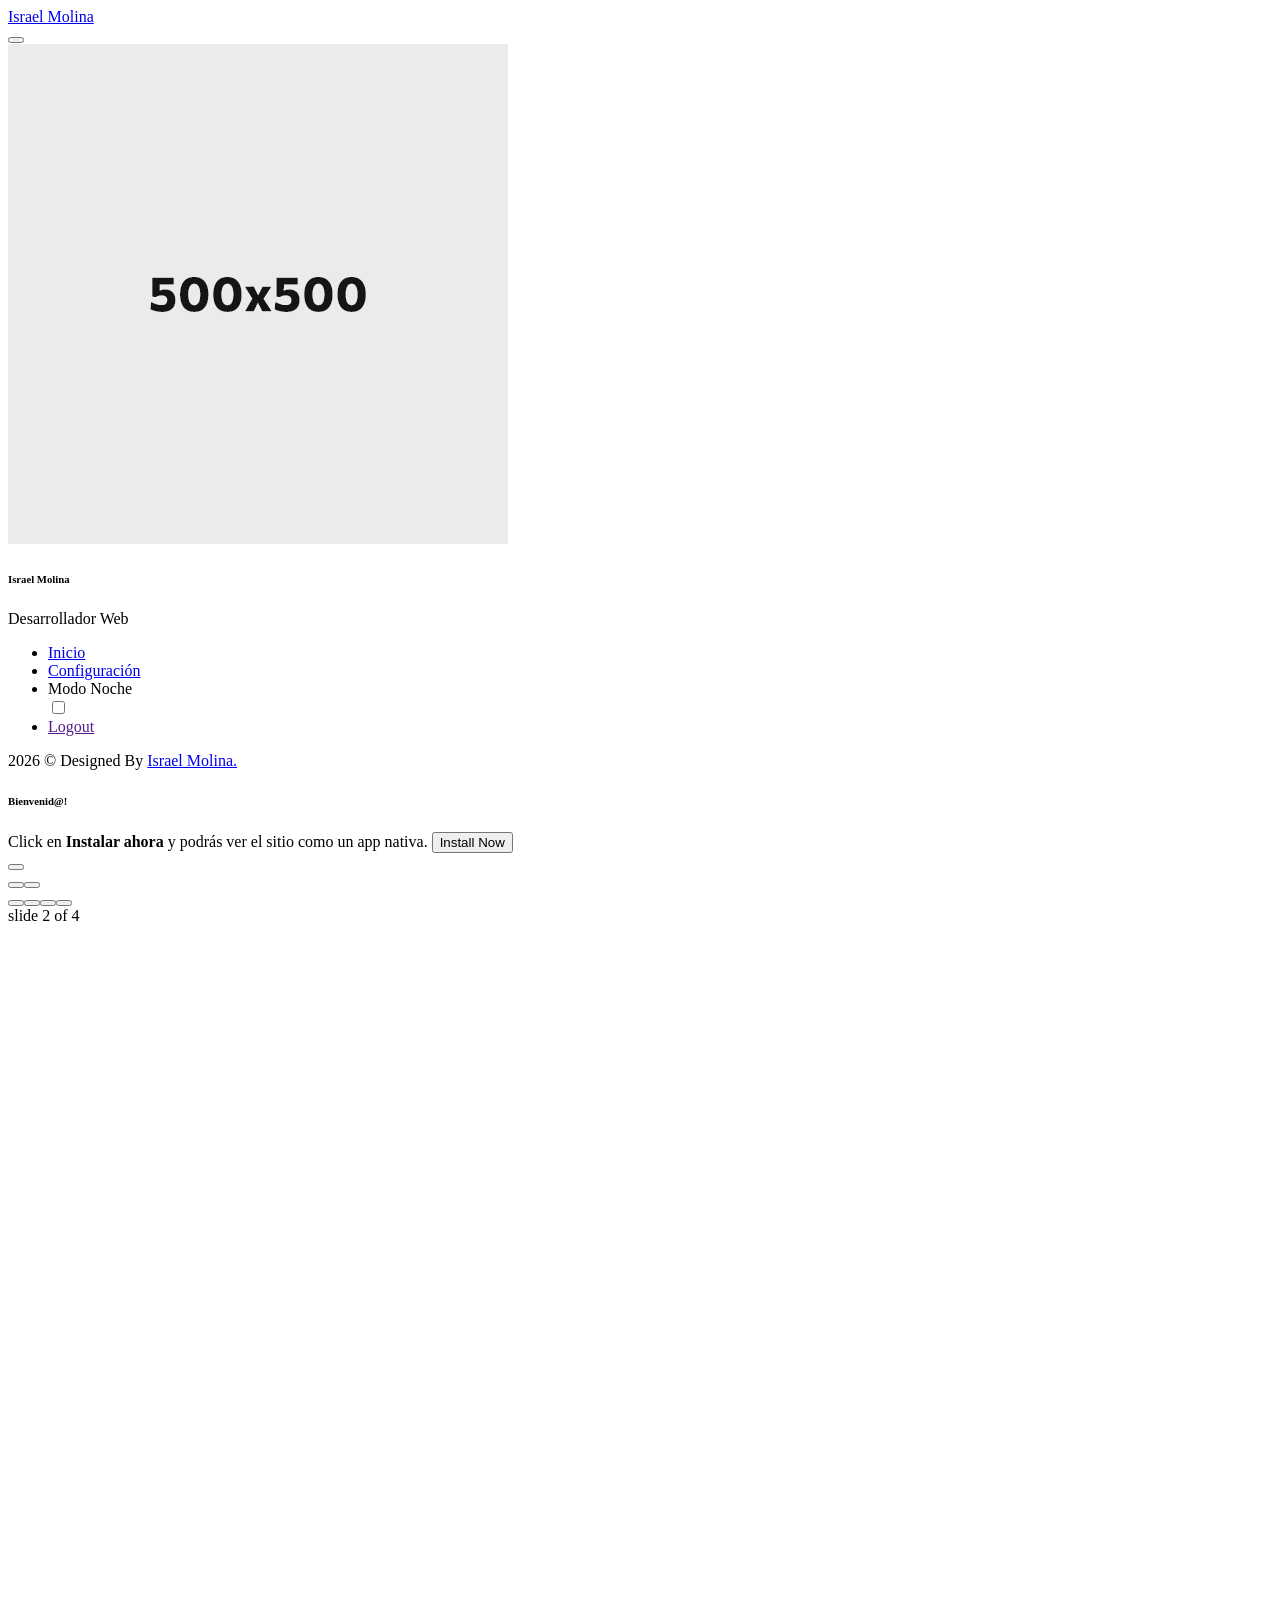
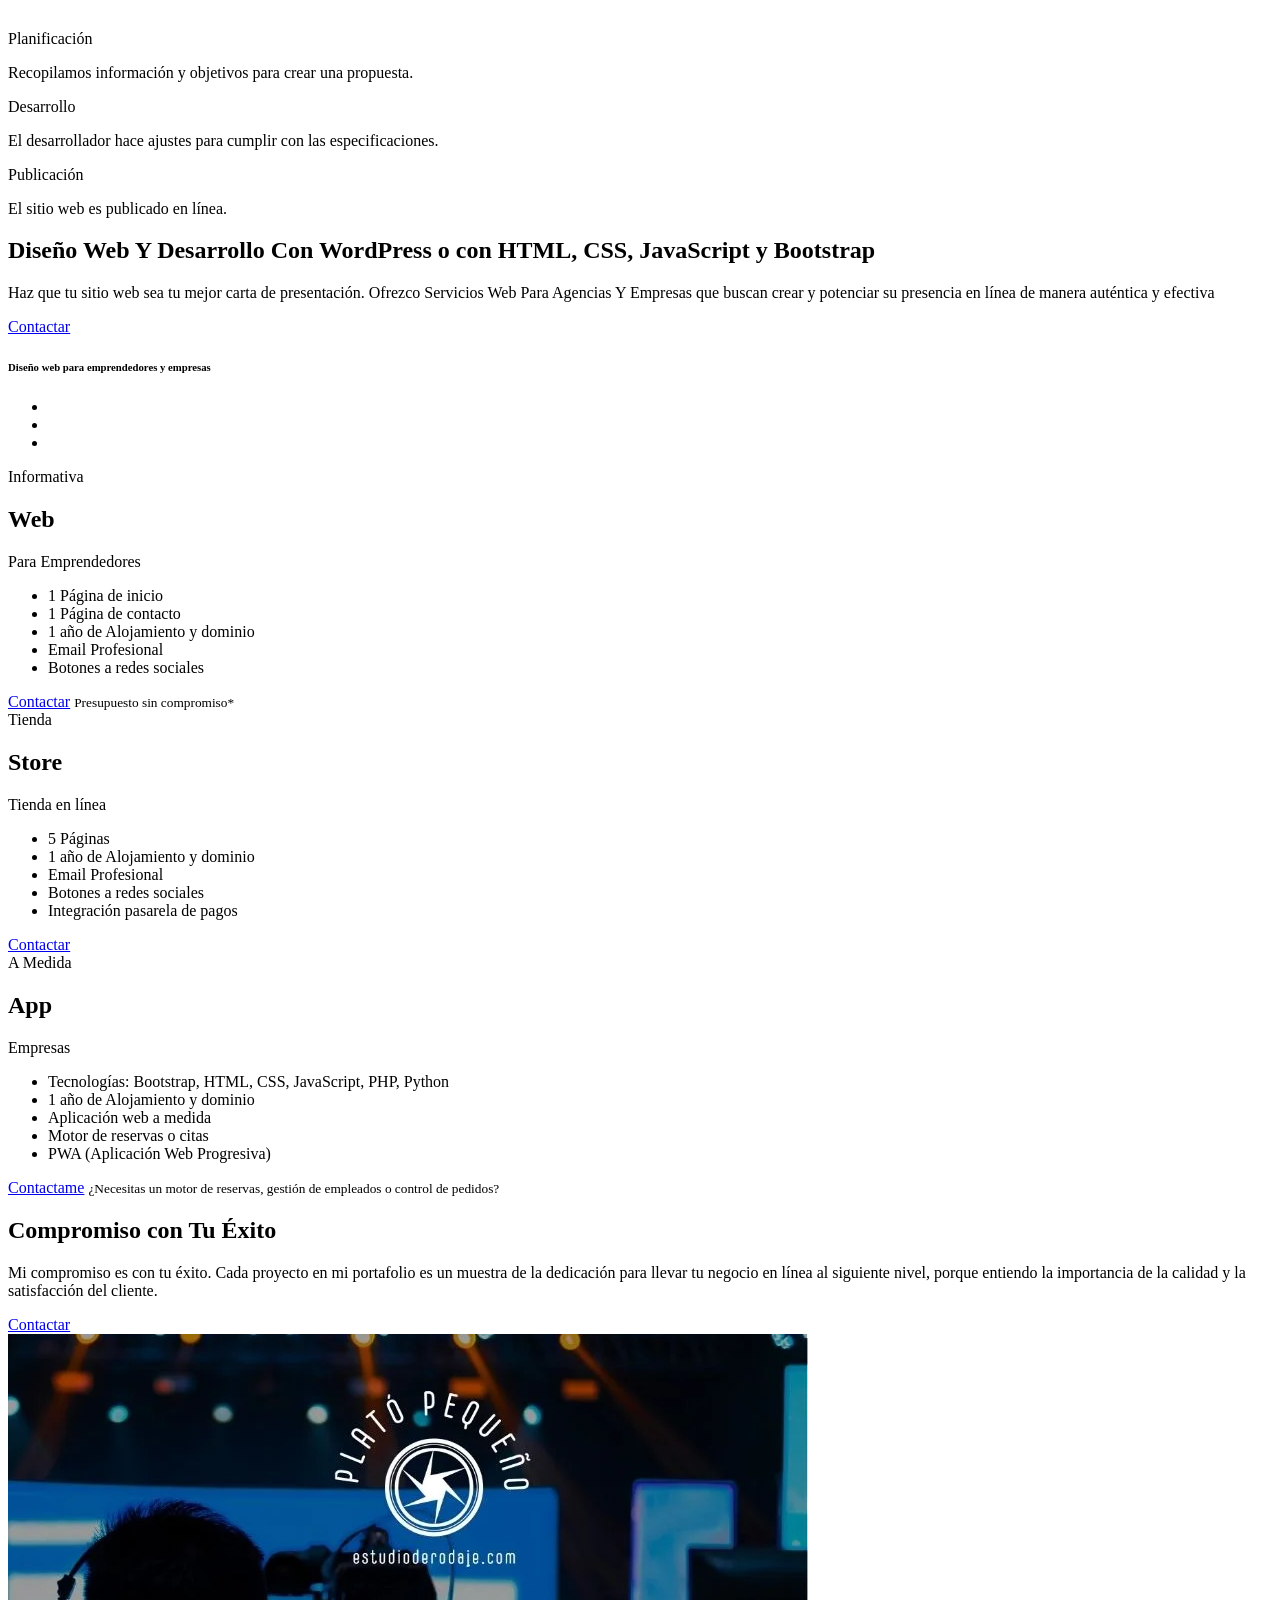
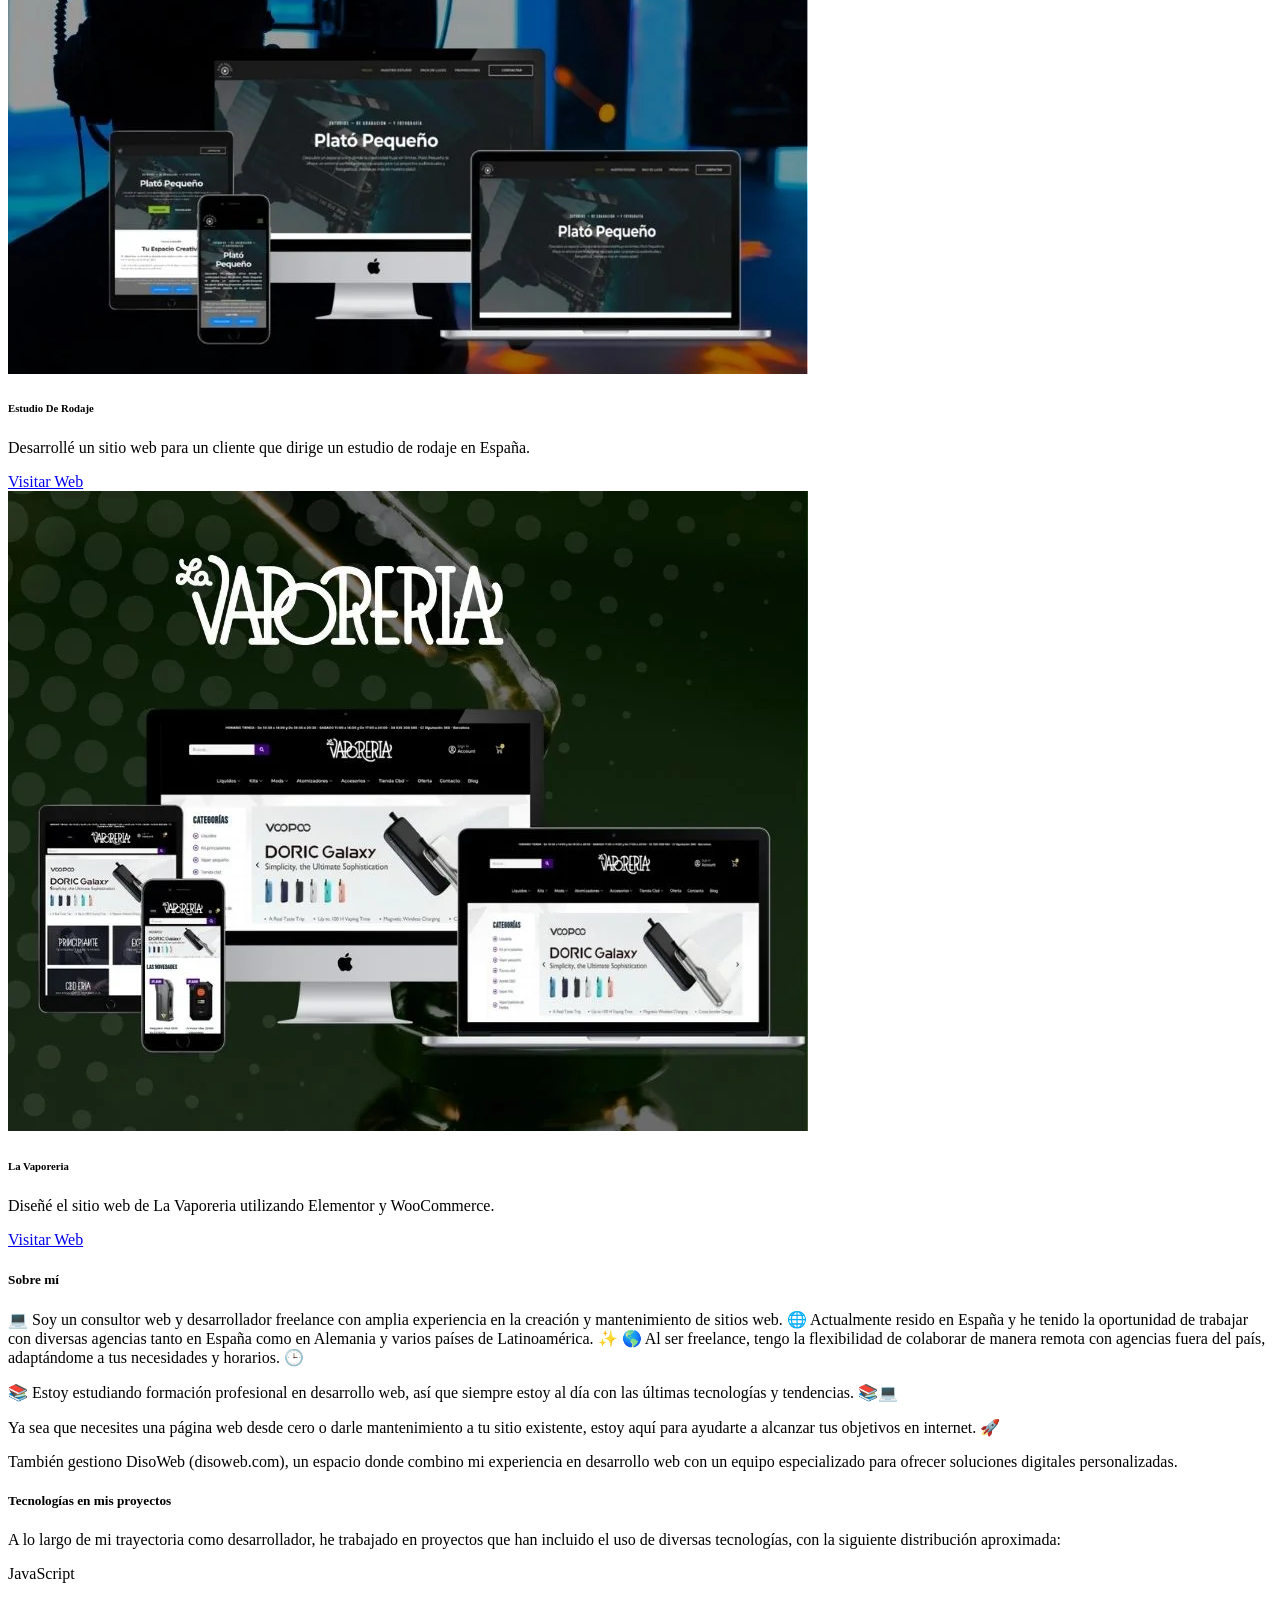
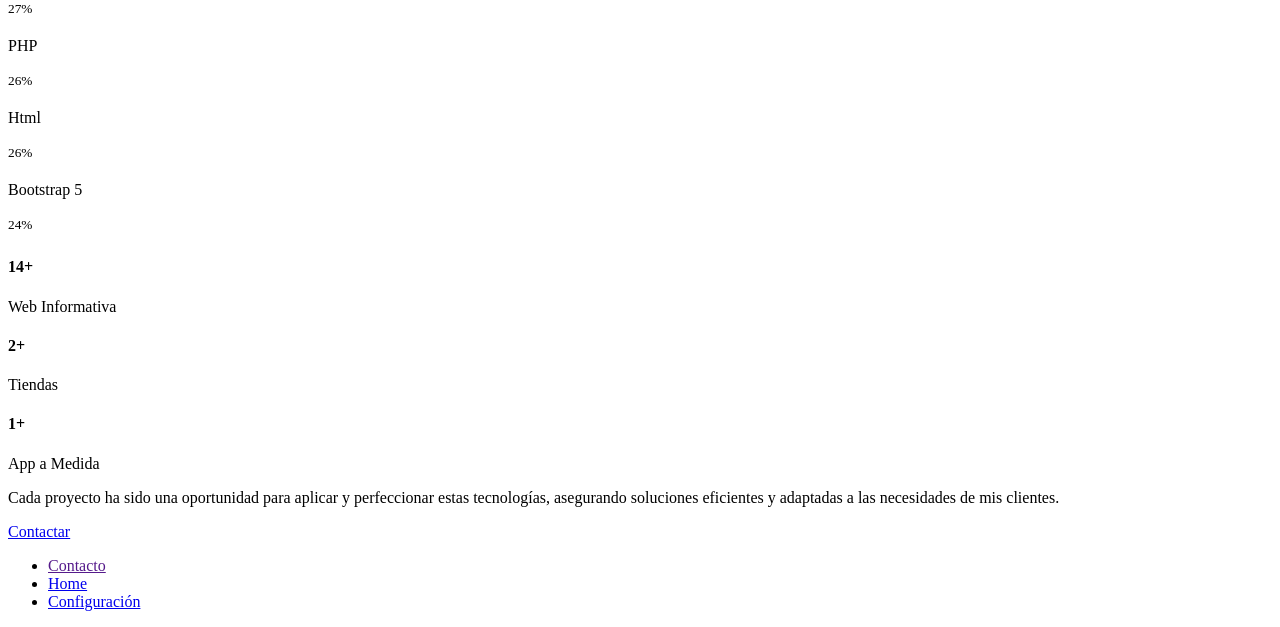
==== index.html @ 2e078050 "Add files via upload" ====
<!DOCTYPE html>
<html lang="es">

<head>
  <meta charset="utf-8">
  <meta name="viewport" content="width=device-width, initial-scale=1">
  <meta name="description" content="Affan - PWA Mobile HTML Template">
  <meta http-equiv="X-UA-Compatible" content="IE=edge">
  <!-- The above 4 meta tags *must* come first in the head; any other head content must come *after* these tags -->

  <meta name="theme-color" content="#0134d4">
  <meta name="apple-mobile-web-app-capable" content="yes">
  <meta name="apple-mobile-web-app-status-bar-style" content="black">

  <!-- Title -->
  <title>Israel Molina</title>

  <!-- Favicon -->
  <link rel="icon" href="img/core-img/favicon.ico">
  <link rel="apple-touch-icon" href="img/icons/icon-96x96.png">
  <link rel="apple-touch-icon" sizes="152x152" href="img/icons/icon-152x152.png">
  <link rel="apple-touch-icon" sizes="167x167" href="img/icons/icon-167x167.png">
  <link rel="apple-touch-icon" sizes="180x180" href="img/icons/icon-180x180.png">

  <!-- Style CSS -->
  <link rel="stylesheet" href="style.css">

  <!-- Web App Manifest -->
  <link rel="manifest" href="manifest.json">
</head>

<body>
  <!-- Preloader -->
  <div id="preloader">
    <div class="spinner-grow text-primary" role="status">
      <span class="visually-hidden">Loading...</span>
    </div>
  </div>

  <!-- Internet Connection Status -->
  <div class="internet-connection-status" id="internetStatus"></div>

  <!-- Header Area -->
  <div class="header-area" id="headerArea">
    <div class="container">
      <!-- Header Content -->
      <div class="header-content header-style-five position-relative d-flex align-items-center justify-content-between">
        <!-- Logo Wrapper -->
        <div class="logo-wrapper">
          <a href="index.html">
           <!-- <img src="img/core-img/logo.png" alt="">-->
           <span class="user-name mb-0">Israel Molina</span>
          </a>
        </div>

        <!-- Navbar Toggler -->
        <div class="navbar--toggler" id="affanNavbarToggler" data-bs-toggle="offcanvas" data-bs-target="#affanOffcanvas"
          aria-controls="affanOffcanvas">
          <span class="d-block"></span>
          <span class="d-block"></span>
          <span class="d-block"></span>
        </div>
      </div>
    </div>
  </div>

  <!-- # Sidenav Left -->
  <div class="offcanvas offcanvas-start" id="affanOffcanvas" data-bs-scroll="true" tabindex="-1"
    aria-labelledby="affanOffcanvsLabel">

    <button class="btn-close btn-close-white text-reset" type="button" data-bs-dismiss="offcanvas"
      aria-label="Close"></button>

    <div class="offcanvas-body p-0">
      <div class="sidenav-wrapper">
        <!-- Sidenav Profile -->
        <div class="sidenav-profile bg-gradient">
          <div class="sidenav-style1"></div>

          <!-- User Thumbnail -->
          <div class="user-profile">
            <img src="img/bg-img/2.jpg" alt="">
          </div>

          <!-- User Info -->
          <div class="user-info">
            <h6 class="user-name mb-0">Israel Molina</h6>
            <span>Desarrollador Web</span>
          </div>
        </div>

        <!-- Sidenav Nav -->
        <ul class="sidenav-nav ps-0">
          <li>
            <a href="index.html"><i class="bi bi-house-door"></i> Inicio</a>
          </li> 
          <li>
            <a href="settings.html"><i class="bi bi-gear"></i> Configuración</a>
          </li>
          <li>
            <div class="night-mode-nav">
              <i class="bi bi-moon"></i> Modo Noche
              <div class="form-check form-switch">
                <input class="form-check-input form-check-success" id="darkSwitch" type="checkbox">
              </div>
            </div>
          </li>
          <li>
            <a href=""><i class="bi bi-box-arrow-right"></i> Logout</a>
          </li>
        </ul>

        <!-- Social Info -->
        <div class="social-info-wrap">
          <a href="#">
            <i class="bi bi-facebook"></i>
          </a>
          <a href="#">
            <i class="bi bi-twitter"></i>
          </a>
          <a href="#">
            <i class="bi bi-linkedin"></i>
          </a>
        </div>

        <!-- Copyright Info -->
        <div class="copyright-info">
          <p>
            <span id="copyrightYear"></span>
            &copy; Designed By  <a href="#">Israel Molina.
            </a>
          </p>
        </div>
      </div>
    </div>
  </div>

  <div class="page-content-wrapper">

    <!-- Welcome Toast -->
    <div class="toast toast-autohide custom-toast-1 toast-dark home-page-toast shadow" role="alert" aria-live="assertive" aria-atomic="true"
    data-bs-delay="6000" data-bs-autohide="true" id="installWrap">
      <div class="toast-body p-4">
        <div class="toast-text me-2">
          <h6 class="text-white">Bienvenid@!</h6>
          <span class="d-block mb-2">Click en <strong>Instalar ahora</strong> y podrás ver el sitio como un app nativa.</span>
          <button id="installAffan" class="btn btn-sm btn-success">Instalar</button>
        </div>
      </div>
      <button class="btn btn-close btn-close-white position-absolute p-2" type="button" data-bs-dismiss="toast"
        aria-label="Close"></button>
    </div>

    <!-- Tiny Slider One Wrapper -->
    <div class="tiny-slider-one-wrapper">
      <div class="tiny-slider-one">
        <!-- Single Hero Slide -->
        <div>
     <!--<div class="single-hero-slide bg-overlay" style="background-image: url('img/bg-img/31.jpg')">-->
          <div class="single-hero-slide bg-overlay">
            <div class="h-100 d-flex align-items-center text-center">
              <div class="container">
                <h3 class="text-white mb-1">Consultor Web y Desarrollador Freelance</h3>
                <p class="text-white mb-4">Haz que tu sitio web sea tu mejor carta de presentación.</p>
                <a class="btn btn-creative btn-success" href="#">Contactar</a>
              </div>
            </div>
          </div>
        </div>

        <!-- Single Hero Slide -->
        <div>
          <div class="single-hero-slide bg-overlay">
            <div class="h-100 d-flex align-items-center text-center">
              <div class="container">
                <h3 class="text-white mb-1">Desarrollo Y Diseño Web A Medida</h3>
                <p class="text-white mb-4">Transforma tu negocio en línea con soluciones innovadoras y personalizadas.</p>
                <a class="btn btn-creative btn-success" href="#">Contactar</a>
              </div>
            </div>
          </div>
        </div>

        <!-- Single Hero Slide -->
        <div>
          <div class="single-hero-slide bg-overlay">
            <div class="h-100 d-flex align-items-center text-center">
              <div class="container">
                <h3 class="text-white mb-1">Mantenimiento Web</h3>
                <p class="text-white mb-4">  <br></p>
                <a class="btn btn-creative btn-success" href="#">Contactar</a>
              </div>
            </div>
          </div>
        </div>

     

        <!-- Single Hero Slide -->
        <div>
          <div class="single-hero-slide bg-overlay">
            <div class="h-100 d-flex align-items-center text-center">
              <div class="container">
                <h3 class="text-white mb-1">Dark &amp; RTL Ready</h3>
                <p class="text-white mb-4">You can use the Dark or <br> RTL mode of your choice.</p>
                <a class="btn btn-creative btn-success" href="#">Buy Now</a>
              </div>
            </div>
          </div>
        </div>
        
      </div>
    </div>

    <div class="pt-3"></div>

    <div class="container direction-rtl">
      <div class="card mb-3">
        <div class="card-body">
          <div class="row g-3">
            <div class="col-4">
              <div class="feature-card mx-auto text-center">
                <div class="card mx-auto bg-dark">
                  <!--<img src="img/demo-img/pwa.png" alt="">-->    
                  <i class="bi bi-book text-success fs-2"></i>   <!-- Icono negro (útil para fondos claros)   fs1 a fs 6 es el tamaño -->


                </div>
               
                <span>Planificación</span>
                
                <p class="mb-0">Recopilamos información y objetivos para crear una propuesta.</p>
              </div>
            </div>

            <div class="col-4">
              <div class="feature-card mx-auto text-center">
                <div class="card mx-auto bg-dark">
                  <i class="bi bi-braces text-success fs-2"></i>   <!-- Icono negro (útil para fondos claros)   fs1 a fs 6 es el tamaño -->
                </div>
                <span>Desarrollo</span>
                <p class="mb-0">El desarrollador hace ajustes para cumplir con las especificaciones.</p>

              </div>
            </div>

            <div class="col-4">
              <div class="feature-card mx-auto text-center">
                <div class="card mx-auto bg-dark">
                  <i class="bi bi-cloud-check text-success fs-2"></i>   <!-- Icono negro (útil para fondos claros)   fs1 a fs 6 es el tamaño -->
                </div>
                <span>Publicación</span>
                <p class="mb-0">El sitio web es publicado en línea.</p>
              </div>
            </div>
          </div>
        </div>
      </div>
    </div>

    <div class="container">
      <div class="card card-bg-img bg-img bg-overlay mb-3">
        <div class="card-body direction-rtl p-4">
          <h2 class="text-white">Diseño Web Y Desarrollo Con WordPress o con HTML, CSS, JavaScript y Bootstrap</h2>
          <p class="mb-3 text-white">Haz que tu sitio web sea tu mejor carta de presentación. Ofrezco Servicios Web Para Agencias Y Empresas que buscan crear y potenciar su presencia en línea de manera auténtica y efectiva</p>
          <a class="btn btn-success" href="https://api.whatsapp.com/send?phone=34632307825&text=Hola,%20necesito%20una%20pagina%20web">Contactar <i class="bi bi-arrow-right"></i></a>
        </div>
      </div>
    </div>




    <!--INICIO-->
     <!-- Element Heading -->
     <div class="container">
      <div class="element-heading">
        <h6>Diseño web para emprendedores y empresas</h6>
      </div>
    </div>

    <div class="container">
      <div class="card">
        <div class="card-body">
          <!-- Price Table One -->
          <div class="price-table-one">
            <ul class="nav nav-tabs border-bottom-0 mb-3 align-items-center justify-content-center" id="priceTab"
              role="tablist">
              <li class="nav-item" role="presentation">
                <a class="nav-link active shadow" id="priceTabOne" data-bs-toggle="tab" href="#priceTab_One" role="tab"
                  aria-controls="priceTab_One" aria-selected="true">
                  <i class="bi bi-cloud-check-fill"></i>
                </a>
              </li>

              <li class="nav-item" role="presentation">
                <a class="nav-link shadow" id="priceTabTwo" data-bs-toggle="tab" href="#priceTab_Two" role="tab"
                  aria-controls="priceTab_Two" aria-selected="false">
                  <i class="bi bi-shop"></i>
                </a>
              </li>

              <li class="nav-item" role="presentation">
                <a class="nav-link shadow" id="priceTabThree" data-bs-toggle="tab" href="#priceTab_Three" role="tab"
                  aria-controls="priceTab_Three" aria-selected="false">
                  <i class="bi bi-braces"></i>
                </a>
              </li>
            </ul>

            <div class="tab-content" id="priceTabContent">
              <div class="tab-pane fade show active" id="priceTab_One" role="tabpanel" aria-labelledby="priceTabOne">
                <!-- Single Price Table -->
                <div class="single-price-content shadow-sm">
                  <div class="price">
                    <span class="text-white mb-2">Informativa</span>
                    <h2 class="display-3">Web</h2>
                    <span class="badge bg-light text-dark rounded-pill">Para Emprendedores</span>
                  </div>
                  <!-- Pricing Desc -->
                  <div class="pricing-desc">
                    <ul class="ps-0">
                      <li><i class="bi bi-check-lg me-2"></i>1 Página de inicio </li>
                      <li><i class="bi bi-check-lg me-2"></i>1 Página de contacto </li>
                      <li><i class="bi bi-check-lg me-2"></i>1 año de Alojamiento y dominio</li>
                      <li><i class="bi bi-check-lg me-2"></i>Email Profesional</li>
                      <li><i class="bi bi-check-lg me-2"></i>Botones a redes sociales</li>
                    </ul>
                  </div>
                  <!-- Purchase -->
                  <div class="purchase">
                    <a class="btn btn-warning btn-lg btn-creative w-100" href="https://api.whatsapp.com/send?phone=34632307825&text=Hola,%20necesito%20una%20pagina%20web">Contactar</a>
                    <small class="d-block text-white mt-2 ms-1">Presupuesto sin compromiso*</small>
               
                    

                  </div>
                </div>
              </div>

              <div class="tab-pane fade" id="priceTab_Two" role="tabpanel" aria-labelledby="priceTabTwo">
                <!-- Single Price Table -->
                <div class="single-price-content shadow-sm">
                  <div class="price">
                    <span class="text-white mb-2">Tienda</span>
                    <h2 class="display-3">Store</h2>
                    <span class="badge bg-light text-dark rounded-pill">Tienda en línea</span>
                  </div>
                  <!-- Pricing Desc -->
                  <div class="pricing-desc">
                    <ul class="ps-0">
                      <li><i class="bi bi-check-lg me-2"></i>5 Páginas</li>
                      <li><i class="bi bi-check-lg me-2"></i>1 año de Alojamiento y dominio</li>
                      <li><i class="bi bi-check-lg me-2"></i>Email Profesional</li>
                      <li><i class="bi bi-check-lg me-2"></i>Botones a redes sociales</li>
                      <li><i class="bi bi-check-lg me-2"></i>Integración pasarela de pagos</li>
                    </ul>
                  </div>
                  <!-- Purchase -->
                  <div class="purchase">
                    <a class="btn btn-light btn-lg btn-creative" href="https://api.whatsapp.com/send?phone=34632307825&text=Hola,%20necesito%20una%20pagina%20web">Contactar</a>
                  </div>
                </div>
              </div>

              <div class="tab-pane fade" id="priceTab_Three" role="tabpanel" aria-labelledby="priceTabThree">
                <!-- Single Price Table -->
                <div class="single-price-content shadow-sm">
                  <div class="price">
                    <span class="text-white mb-2">A Medida</span>
                    <h2 class="display-3">App</h2>
                    <span class="badge bg-light text-dark rounded-pill">Empresas</span>
                  </div>
                  <!-- Pricing Desc -->
                  <div class="pricing-desc">
                    <ul class="ps-0">
                      <li><i class="bi bi-check-lg me-2"></i>Tecnologías: Bootstrap, HTML, CSS, JavaScript, PHP, Python</li>
                      <li><i class="bi bi-check-lg me-2"></i>1 año de Alojamiento y dominio</li>
                      <li><i class="bi bi-check-lg me-2"></i>Aplicación web a medida</li>
                      <li><i class="bi bi-check-lg me-2"></i>Motor de reservas o citas</li>
                      <li><i class="bi bi-check-lg me-2"></i>PWA (Aplicación Web Progresiva)</li>
                    </ul>
                  </div>
                  <!-- Purchase -->
                  <div class="purchase">
                    <a class="btn btn-primary btn-lg btn-creative" href="https://api.whatsapp.com/send?phone=34632307825&text=Hola,%20necesito%20una%20pagina%20web">Contactame</a>
                    <small class="d-block text-white mt-2 ms-1">¿Necesitas un motor de reservas, gestión de empleados o control de pedidos?</small>
                  </div>
                </div>
              </div>

            </div>
          </div>
        </div>
      </div>
    </div>

    <!--FINAL-->
 

    <div class="container">
      <div class="card bg-primary mb-3 bg-img" style="background-image: url('img/core-img/1.png')">
        <div class="card-body direction-rtl p-4">
          <h2 class="text-white">Compromiso con Tu Éxito</h2>
          <p class="mb-3 text-white">Mi compromiso es con tu éxito. Cada proyecto en mi portafolio es un muestra de la dedicación para llevar tu negocio en línea al siguiente nivel, porque entiendo la importancia de la calidad y la satisfacción del cliente.</p>
          <a class="btn btn-warning" href="https://api.whatsapp.com/send?phone=34632307825&text=Hola,%20necesito%20una%20pagina%20web">Contactar<i class="bi bi-arrow-right"></i></a>
        </div>
      </div>
    </div>
<!--INICIO CARDS-->
<div class="page-content-wrapper py-3">
  <div class="team-member-wrapper direction-rtl">
    <div class="container">
      <div class="row g-3">

        <!-- Single Team Member -->
        <div class="col-6">
          <div class="card team-member-card shadow">
            <div class="card-body">
              <!-- Member Image-->
              <div class="team-member shadow-sm">
                <img src="img/bg-img/desarrollo-web-estudio-de-rodaje.webp" alt="">
              </div>
              <!-- Team Info-->
              <div class="team-info">
                <h6 class="mb-1 fz-14">Estudio De Rodaje</h6>
                <p class="mb-0 fz-12">Desarrollé un sitio web para un cliente que dirige un estudio de rodaje en España. </p>
              </div>
            </div>
            <!-- Contact Info-->
            <div class="contact-info bg-primary">
              <a href="https://estudioderodaje.com/" class="mb-0 text-truncate text-white" target="_blank">
                Visitar Web
            </a>
            
            </div>
          </div>
        </div>

        <!-- Single Team Member -->
        <div class="col-6">
          <div class="card team-member-card shadow">
            <div class="card-body">
              <!-- Member Image-->
              <div class="team-member- shadow-sm">
                <img src="img/bg-img/DISENO-WEB-La-Vaporeria.webp" alt="">
              </div>
              <!-- Team Info-->
              <div class="team-info">
                <h6 class="mb-1 fz-14">La Vaporeria</h6>
                <p class="mb-0 fz-12">Diseñé el sitio web de La Vaporeria utilizando Elementor y WooCommerce.</p>
              </div>
            </div>
            <!-- Contact Info-->
            <div class="contact-info bg-primary">
             <!-- <p class="mb-0 text-truncate">Visitar Web</p>-->
              <a href="https://lavaporeria.com/" class="mb-0 text-truncate text-white" target="_blank">
                Visitar Web
            </a>
            
            </div>
          </div>
        </div>

   

      </div>
    </div>
  </div>
</div>
<!--FINAL CARDS-->


 

    <div class="pb-3"></div>
  </div>
<!--INICIO ABOUT-->
<div class="page-content-wrapper py-3">
  <div class="container">
    <div class="card image-gallery-card direction-rtl">
      <div class="card-body">
        <h5>Sobre mí</h5>
        <p>💻 Soy un consultor web y desarrollador freelance con amplia experiencia en la creación y mantenimiento 
          de sitios web. 🌐 Actualmente resido en España y he tenido la oportunidad de trabajar con diversas agencias 
          tanto en España como en Alemania y varios países de Latinoamérica. ✨ 🌎 Al ser freelance, 
          tengo la flexibilidad de colaborar de manera remota con agencias fuera del país, adaptándome a tus necesidades
           y horarios. 🕒</p>
        <p>📚 Estoy estudiando formación profesional en desarrollo web, así que siempre estoy al día con las últimas tecnologías y tendencias. 📚💻</p>

          <p>Ya sea que necesites una página web desde cero o darle mantenimiento a tu sitio existente, estoy aquí para ayudarte 
          a alcanzar tus objetivos en internet. 🚀</p>
        <p>También gestiono DisoWeb (disoweb.com), un espacio donde combino mi experiencia en desarrollo web con un equipo especializado para ofrecer soluciones digitales personalizadas.</p>
      

        <h5>Tecnologías en mis proyectos</h5>
        <p>A lo largo de mi trayectoria como desarrollador, he trabajado en proyectos que han incluido el uso de diversas tecnologías, con la siguiente distribución aproximada:</p>

        <!-- Single Skill Progress Bar -->
        <div class="skill-progress-bar d-flex align-items-center">
          <!-- Skill Icon -->
          <div class="skill-icon shadow-sm p-2">
            <i class="bi bi-filetype-js text-warning fz-20"></i>
          </div>

          <div class="skill-data">
            <!-- Skill Name -->
            <div class="skill-name d-flex align-items-center justify-content-between">
              <p class="mb-1">JavaScript</p>
              <small class="mb-1">
                <span class="counter">95</span>%
              </small>
            </div>

            <!-- Progress -->
            <div class="progress" style="height: 4px;">
              <div class="progress-bar bg-warning" style="width: 95%;" role="progressbar" aria-valuenow="95" aria-valuemin="0"
                aria-valuemax="100"></div>
            </div>
          </div>
        </div>

           <!-- Single Skill Progress Bar -->
           <div class="skill-progress-bar d-flex align-items-center">
            <!-- Skill Icon -->
            <div class="skill-icon shadow-sm p-2">
              <i class="bi bi-code text-dark fz-20"></i>
            </div>
  
            <div class="skill-data">
              <!-- Skill Name -->
              <div class="skill-name d-flex align-items-center justify-content-between">
                <p class="mb-1">PHP</p>
                <small class="mb-1">
                  <span class="counter">95</span>%
                </small>
              </div>
  
              <!-- Progress -->
              <div class="progress" style="height: 4px;">
                <div class="progress-bar" style="width: 95%;" role="progressbar" aria-valuenow="95" aria-valuemin="0"
                  aria-valuemax="100"></div>
              </div>
            </div>
          </div>

        <!-- Single Skill Progress Bar -->
        <div class="skill-progress-bar d-flex align-items-center">
          <!-- Skill Icon -->
          <div class="skill-icon shadow-sm p-2">
            <i class="bi bi-filetype-html text-success fz-20"></i>
          
          </div>

          <div class="skill-data">
            <!-- Skill Name -->
            <div class="skill-name d-flex align-items-center justify-content-between">
              <p class="mb-1">Html</p>
              <small class="mb-1">
                <span class="counter">96</span>%
              </small>
            </div>

            <!-- Progress -->
            <div class="progress" style="height: 4px;">
              <div class="progress-bar bg-success" style="width: 96%;" role="progressbar" aria-valuenow="96"
                aria-valuemin="0" aria-valuemax="100"></div>
            </div>
          </div>
        </div>

        <!-- Single Skill Progress Bar -->
        <div class="skill-progress-bar d-flex align-items-center">
          <!-- Skill Icon -->
          <div class="skill-icon shadow-sm p-2 fz-20">
            <i class="bi bi-bootstrap text-primary"></i>
          </div>

          <div class="skill-data">
            <!-- Skill Name -->
            <div class="skill-name d-flex align-items-center justify-content-between">
              <p class="mb-1">Bootstrap 5</p>
              <small class="mb-1">
                <span class="counter">88</span>%
              </small>
            </div>

            <!-- Progress -->
            <div class="progress" style="height: 4px;">
              <div class="progress-bar bg-info" style="width: 88%;" role="progressbar" aria-valuenow="88"
                aria-valuemin="0" aria-valuemax="100"></div>
            </div>
          </div>
        </div>


        <div class="row">

            <!-- Single Counter -->
            <div class="col-4">
              <div class="single-counter-wrap text-center mb-4">
                <i class="bi bi-cloud-check-fill mb-1 text-primary"></i>
                <h4 class="mb-0 text-dark">
                  <span class="counter">50</span>+
                </h4>
                <p>Web Informativa</p>
              </div>
            </div>


              <!-- Single Counter -->
          <div class="col-4">
            <div class="single-counter-wrap text-center mb-4">
              <i class="bi bi-shop mb-1 text-danger"></i>
              <h4 class="mb-0 text-danger">
                <span class="counter">10</span>+
              </h4>
              <p>Tiendas</p>
            </div>
          </div>

          <!-- Single Counter -->
          <div class="col-4">
            <div class="single-counter-wrap text-center mb-4">
              <i class="bi bi-braces mb-1 text-success"></i>
              <h4 class="mb-0 text-success">
                <span class="counter">5</span>+
              </h4>
              <p>App a Medida</p>
            </div>
          </div>

        

        
        </div>

        <p class="mb-4">Cada proyecto ha sido una oportunidad para aplicar y perfeccionar estas tecnologías, asegurando soluciones eficientes y adaptadas a las necesidades de mis clientes.</p>
       

        <a href="#" class="btn btn-primary mt-3 w-100">Contactar</a>
      </div>
    </div>
  </div>
</div>

<!--FINAL ABOUT-->
  <!-- Footer Nav -->
  <div class="footer-nav-area" id="footerNav">
    <div class="container px-0">
      <!-- Footer Content -->
      <div class="footer-nav position-relative">
        <ul class="h-100 d-flex align-items-center justify-content-between ps-0">
       

      

          <li>
            <a href="">
              <i class="bi bi-chat-dots"></i>
              <span>Contacto</span>
            </a>
          </li>
          <li class="active">
            <a href="index.html">
              <i class="bi bi-house"></i>
              <span>Home</span>
            </a>
          </li>
          <li>
            <a href="settings.html">
              <i class="bi bi-gear"></i>
              <span>Configuración</span>
            </a>
          </li>
        </ul>
      </div>
    </div>
  </div>

  <!-- All JavaScript Files -->
  <script src="js/bootstrap.bundle.min.js"></script>
  <script src="js/slideToggle.min.js"></script>
  <script src="js/internet-status.js"></script>
  <script src="js/tiny-slider.js"></script>
  <script src="js/venobox.min.js"></script>
  <script src="js/countdown.js"></script>
  <script src="js/rangeslider.min.js"></script>
  <script src="js/vanilla-dataTables.min.js"></script>
  <script src="js/index.js"></script>
  <script src="js/imagesloaded.pkgd.min.js"></script>
  <script src="js/isotope.pkgd.min.js"></script>
  <script src="js/dark-rtl.js"></script>
  <script src="js/active.js"></script>
  <script src="js/pwa.js"></script>
</body>

</html>
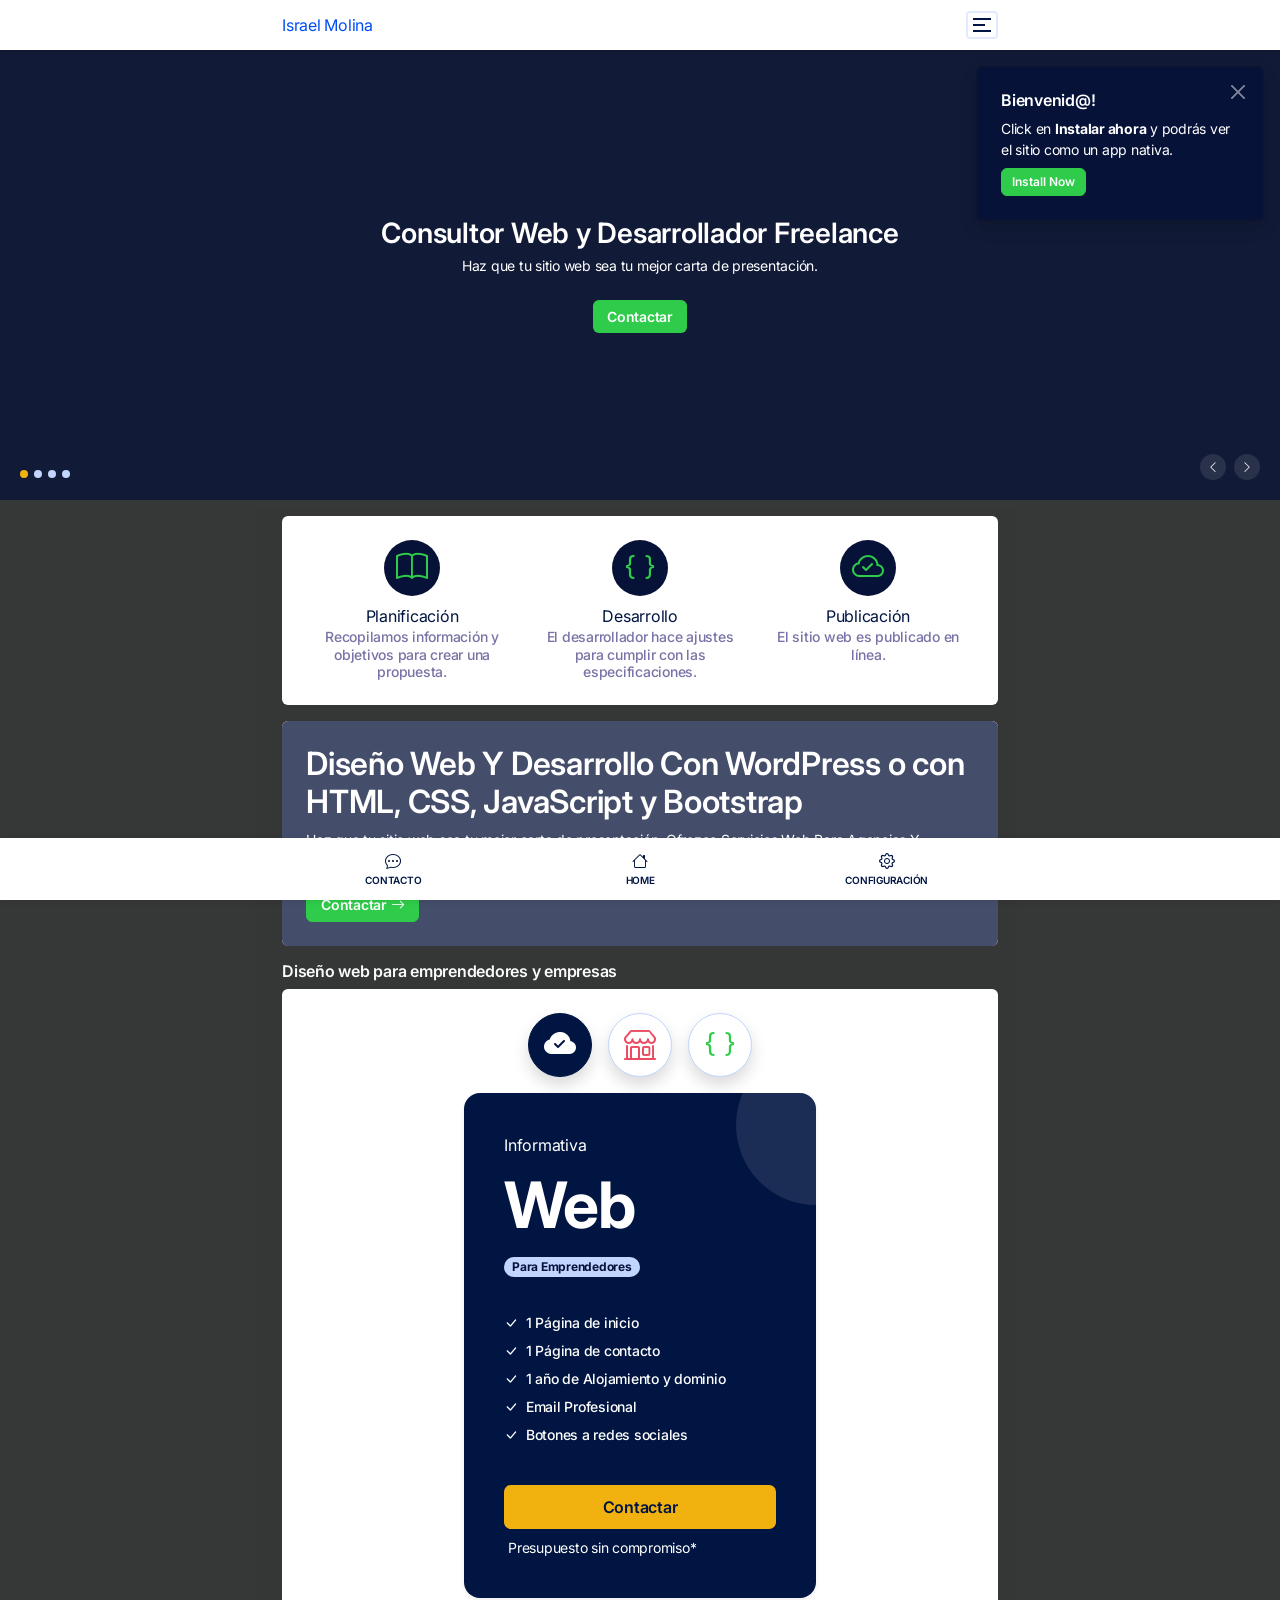
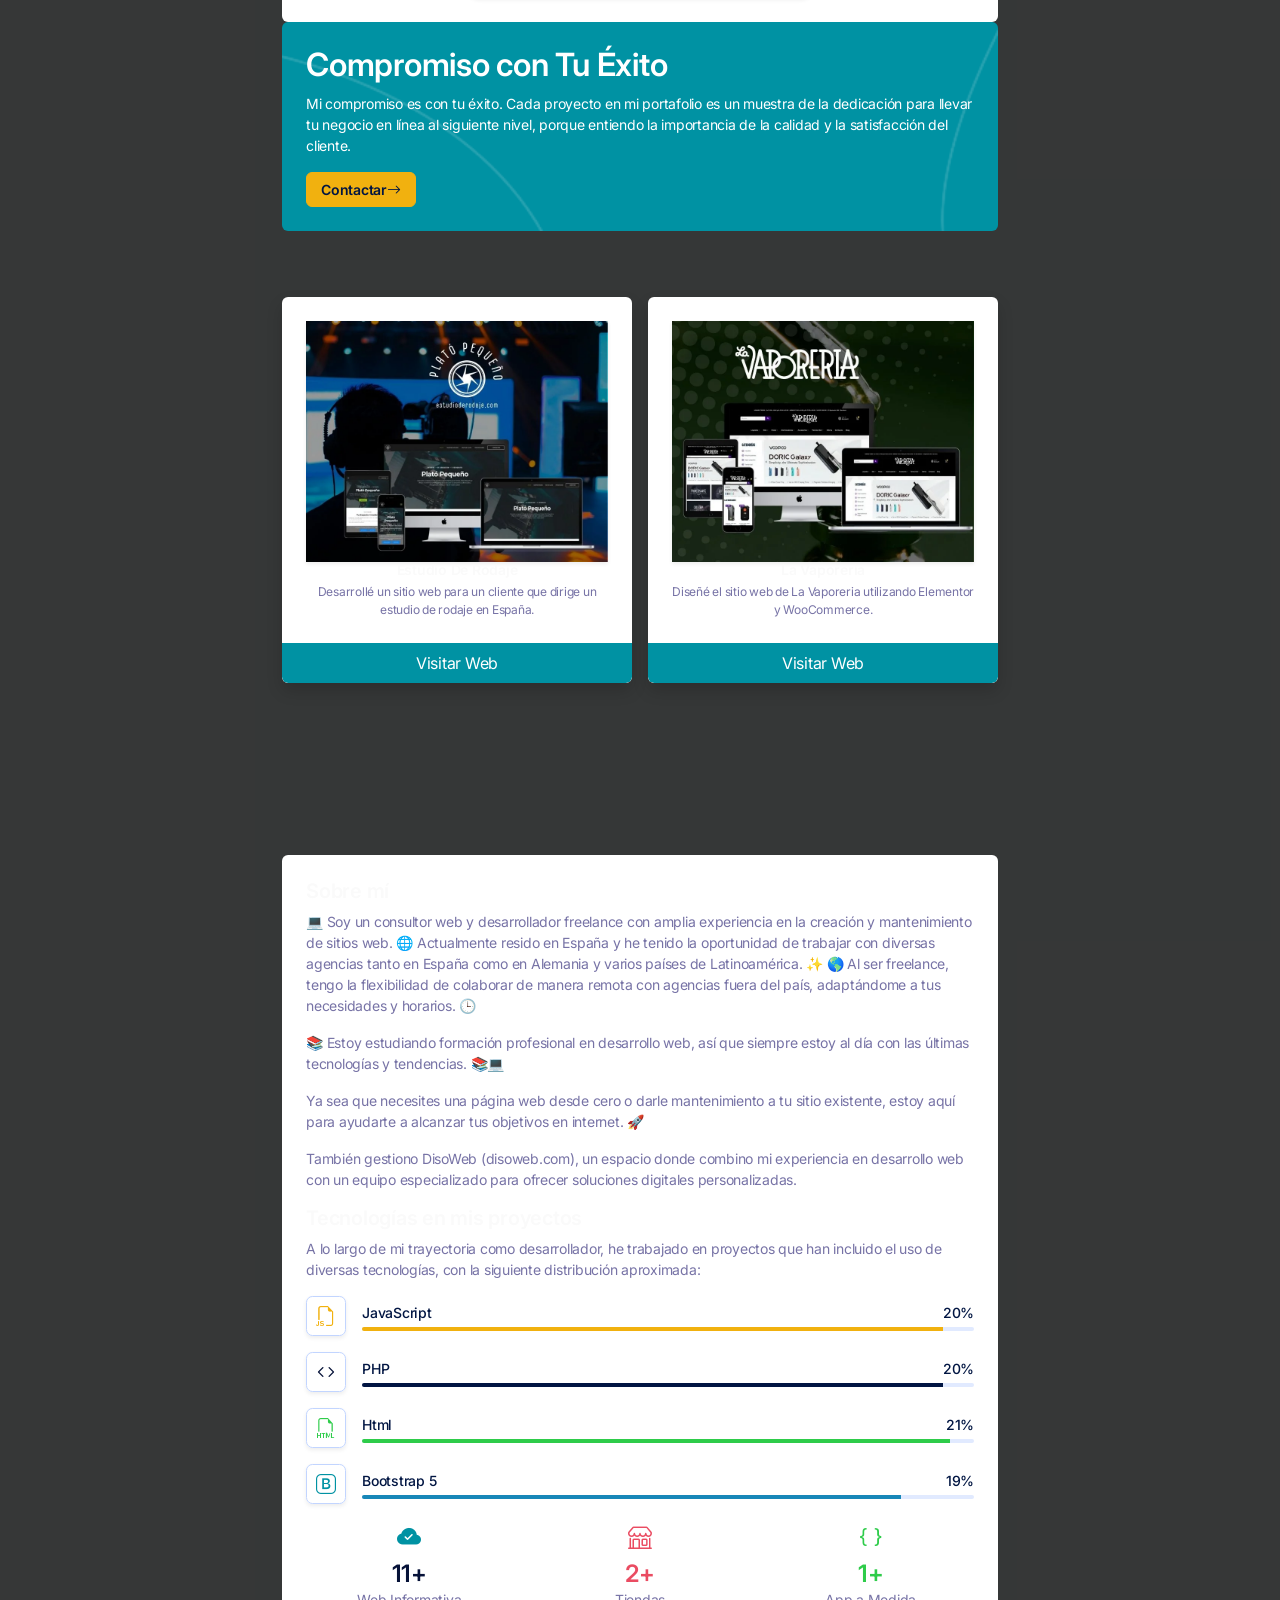
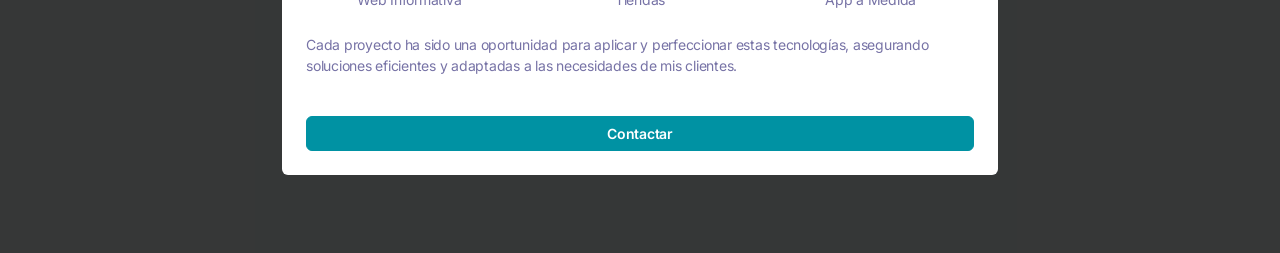
==== commit 9a1f0476: "e" ====
--- a/index.html
+++ b/index.html
@@ -274,7 +274,7 @@
     <!--INICIO-->
      <!-- Element Heading -->
      <div class="container">
-      <div class="element-heading">
+      <div class="element-heading"> 
         <h6>Diseño web para emprendedores y empresas</h6>
       </div>
     </div>
--- a/style.css
+++ b/style.css
@@ -0,0 +1,8758 @@
+/* -----------------------------
+[Master Stylesheet]
+
+Template Name: Affan - PWA Mobile HTML Template
+Template Author: Designing World
+Template Author URL: https://themeforest.net/user/designing-world
+Version: 1.7.0
+Last Updated: 25 June, 2024
+Created: December 10, 2020
+
+[Table of Contents]
+    * Variables
+        + Fonts
+        + Responsive
+    * Main Styles
+        + Preloader
+        + BS Color Reset
+        + Reboot
+        + Shortcode
+        + Miscellaneous
+        + Internet Status
+        + Animation
+        + Register
+        + Header
+        + Sidenav
+        + Footer
+    * Element CSS
+        + Btn
+        + Badge
+        + Breadcrumb
+        + Accordion
+        + Alerts
+        + Divider
+        + Coming Soon
+        + Card
+        + Carousel
+        + Countdown
+        + Counterup
+        + Form
+        + Hero Block
+        + Image Gallery
+        + List Group
+        + Loader
+        + Modal
+        + Notification
+        + Pagination
+        + Partner
+        + Price Table
+        + Progress
+        + Rating
+        + Scrollspy
+        + Table
+        + Testimonial
+        + Timeline
+        + Toast
+    * Page CSS
+        + Blog
+        + Cart
+        + Language
+        + Product
+        + Service
+        + Team
+        + User Profile
+        + Demo
+    * RTL & Dark CSS
+        + RTL
+        + Dark
+
+# [font-family]
+"Plus Jakarta Sans", sans-serif;
+----------------------------- */
+@import url("css/bootstrap.min.css");
+@import url("css/bootstrap-icons.min.css");
+@import url("css/tiny-slider.css");
+@import url("css/venobox.min.css");
+@import url("css/rangeslider.css");
+@import url("css/vanilla-dataTables.min.css");
+@import url("css/apexcharts.css");
+@import url("https://fonts.googleapis.com/css2?family=Inter:wght@100..900&display=swap");
+/* :: Preloader */
+#preloader {
+  background-color: var(--primary-100);
+  position: fixed;
+  width: 100vw;
+  height: 100vh;
+  z-index: 9999999;
+  top: 0;
+  left: 0;
+  overflow: hidden;
+  display: -webkit-box;
+  display: -ms-flexbox;
+  display: flex;
+  -webkit-box-align: center;
+      -ms-flex-align: center;
+          align-items: center;
+  -webkit-box-pack: center;
+      -ms-flex-pack: center;
+          justify-content: center;
+}
+
+/* :: Bootstrap Color Reset */
+a,
+.btn-link,
+.link-primary {
+  color: var(--primary-600);
+}
+
+kbd {
+  background-color: var(--dark);
+}
+
+.form-control::-webkit-input-placeholder {
+  color: var(--text);
+}
+
+caption,
+.blockquote-footer,
+.figure-caption,
+.form-control::-webkit-input-placeholder,
+.form-control::-moz-placeholder,
+.form-control::-ms-input-placeholder,
+.form-control:-ms-input-placeholder,
+.form-control::placeholder,
+.btn-link:disabled,
+.btn-link.disabled,
+.dropdown-item.disabled,
+.dropdown-item:disabled,
+.dropdown-header,
+.nav-link.disabled,
+.nav-tabs .nav-link.disabled,
+.form-text,
+.link-secondary,
+.btn-outline-secondary:disabled,
+.btn-outline-secondary.disabled {
+  color: var(--text);
+}
+
+.table,
+.img-thumbnail {
+  border-color: var(--primary-200);
+}
+
+.table-secondary,
+.table-primary,
+.table-success,
+.table-info,
+.table-warning,
+.table-danger,
+.table-light,
+.form-control-plaintext,
+.btn,
+.btn:hover,
+.dropdown-item,
+.dropdown-item-text,
+.list-group-item-action,
+.popover-body {
+  color: var(--primary-950);
+}
+
+.form-control,
+.form-select {
+  color: var(--primary-950);
+  border-color: var(--primary-200);
+}
+
+.form-select:focus::-ms-value {
+  color: var(--primary-950);
+  background-color: var(--white);
+}
+
+.form-select:disabled {
+  color: var(--text);
+  background-color: var(--primary-100);
+}
+
+.form-check-input {
+  background-color: var(--white);
+  border: 1px solid var(--primary-200);
+}
+
+.form-check-input:checked,
+.form-check-input[type=checkbox]:indeterminate {
+  background-color: var(--primary-500);
+  border-color: var(--primary-500);
+}
+
+.form-file-text {
+  color: var(--primary-950);
+  background-color: var(--white);
+}
+
+.form-file-button {
+  color: var(--primary-950);
+  background-color: var(--primary-100);
+}
+
+.form-range::-webkit-slider-thumb,
+.form-range::-moz-range-thumb,
+.form-range::-ms-thumb {
+  background-color: var(--primary-950);
+}
+
+.input-group-text {
+  color: var(--primary-950);
+  background-color: #cff2ff;
+  border-color: #cff2ff;
+}
+
+.valid-feedback {
+  color: var(--success-500);
+}
+
+.valid-tooltip {
+  color: var(--white);
+  background-color: var(--success-700);
+}
+
+.was-validated .form-control:valid,
+.form-control.is-valid,
+.was-validated .form-control:valid:focus,
+.form-control.is-valid:focus,
+.was-validated .form-control:valid:focus,
+.form-control.is-valid:focus,
+.was-validated .form-select:valid,
+.form-select.is-valid,
+.was-validated .form-select:valid:focus,
+.form-select.is-valid:focus,
+.was-validated .form-check-input:valid,
+.form-check-input.is-valid,
+.was-validated .form-file-input:valid ~ .form-file-label,
+.form-file-input.is-valid ~ .form-file-label,
+.was-validated .form-file-input:valid:focus ~ .form-file-label,
+.form-file-input.is-valid:focus ~ .form-file-label {
+  border-color: var(--success-500);
+}
+
+.was-validated .form-check-input:valid:checked,
+.form-check-input.is-valid:checked {
+  background-color: var(--success-500);
+}
+
+.was-validated .form-check-input:valid ~ .form-check-label,
+.form-check-input.is-valid ~ .form-check-label {
+  color: var(--success-500);
+}
+
+.invalid-feedback {
+  color: var(--danger-500);
+}
+
+.invalid-tooltip {
+  color: var(--white);
+  background-color: var(--danger-700);
+}
+
+.was-validated .form-control:invalid,
+.form-control.is-invalid,
+.was-validated .form-control:invalid:focus,
+.form-control.is-invalid:focus,
+.was-validated .form-select:invalid,
+.form-select.is-invalid,
+.was-validated .form-select:invalid:focus,
+.form-select.is-invalid:focus,
+.was-validated .form-check-input:invalid,
+.form-check-input.is-invalid,
+.was-validated .form-file-input:invalid ~ .form-file-label,
+.form-file-input.is-invalid ~ .form-file-label,
+.was-validated .form-file-input:invalid:focus ~ .form-file-label,
+.form-file-input.is-invalid:focus ~ .form-file-label {
+  border-color: var(--danger-500);
+}
+
+.was-validated .form-check-input:invalid:checked,
+.form-check-input.is-invalid:checked {
+  background-color: var(--danger-500);
+}
+
+.was-validated .form-check-input:invalid ~ .form-check-label,
+.form-check-input.is-invalid ~ .form-check-label {
+  color: var(--danger-500);
+}
+
+.btn-primary,
+.btn-primary:disabled,
+.btn-primary.disabled {
+  color: var(--white);
+  background-color: var(--primary-500);
+  border-color: var(--primary-500);
+}
+
+.btn-primary:hover,
+.btn-check:focus + .btn-primary,
+.btn-primary:focus {
+  color: var(--white);
+  background-color: var(--primary-700);
+  border-color: var(--primary-700);
+}
+
+.btn-check:checked + .btn-primary,
+.btn-check:active + .btn-primary,
+.btn-primary:active,
+.btn-primary.active,
+.show > .btn-primary.dropdown-toggle {
+  color: var(--white);
+  background-color: var(--primary-700);
+  border-color: var(--primary-700);
+}
+
+.btn-secondary {
+  color: var(--primary-950);
+  background-color: var(--secondary-500);
+  border-color: var(--secondary-500);
+}
+
+.btn-secondary:hover,
+.btn-check:focus + .btn-secondary,
+.btn-secondary:focus,
+.btn-check:checked + .btn-secondary,
+.btn-check:active + .btn-secondary,
+.btn-secondary:active,
+.btn-secondary.active,
+.show > .btn-secondary.dropdown-toggle {
+  color: var(--primary-950);
+  background-color: var(--secondary-700);
+  border-color: var(--secondary-700);
+}
+
+.btn-success,
+.btn-success:disabled,
+.btn-success.disabled {
+  color: var(--white);
+  background-color: var(--success-500);
+  border-color: var(--success-500);
+}
+
+.btn-success:hover,
+.btn-check:focus + .btn-success,
+.btn-success:focus,
+.btn-check:checked + .btn-success,
+.btn-check:active + .btn-success,
+.btn-success:active,
+.btn-success.active,
+.show > .btn-success.dropdown-toggle {
+  color: var(--white);
+  background-color: var(--success-700);
+  border-color: var(--success-700);
+}
+
+.btn-info,
+.btn-info:disabled,
+.btn-info.disabled {
+  color: var(--white);
+  background-color: var(--info-500);
+  border-color: var(--info-500);
+}
+
+.btn-info:hover,
+.btn-check:focus + .btn-info,
+.btn-info:focus,
+.btn-check:checked + .btn-info,
+.btn-check:active + .btn-info,
+.btn-info:active,
+.btn-info.active,
+.show > .btn-info.dropdown-toggle {
+  color: var(--white);
+  background-color: var(--info-700);
+  border-color: var(--info-700);
+}
+
+.btn-warning,
+.btn-warning:disabled,
+.btn-warning.disabled {
+  color: var(--primary-950);
+  background-color: var(--warning-500);
+  border-color: var(--warning-500);
+}
+
+.btn-warning:hover,
+.btn-check:focus + .btn-warning,
+.btn-warning:focus,
+.btn-check:checked + .btn-warning,
+.btn-check:active + .btn-warning,
+.btn-warning:active,
+.btn-warning.active,
+.show > .btn-warning.dropdown-toggle {
+  color: var(--primary-950);
+  background-color: var(--warning-700);
+  border-color: var(--warning-700);
+}
+
+.btn-danger,
+.btn-danger:disabled,
+.btn-danger.disabled {
+  color: var(--white);
+  background-color: var(--danger-500);
+  border-color: var(--danger-500);
+}
+
+.btn-danger:hover,
+.btn-check:focus + .btn-danger,
+.btn-danger:focus,
+.btn-check:checked + .btn-danger,
+.btn-check:active + .btn-danger,
+.btn-danger:active,
+.btn-danger.active,
+.show > .btn-danger.dropdown-toggle {
+  color: var(--white);
+  background-color: var(--danger-700);
+  border-color: var(--danger-700);
+}
+
+.btn-light,
+.btn-light:disabled,
+.btn-light.disabled {
+  color: var(--primary-950);
+  background-color: var(--primary-50);
+  border-color: var(--primary-50);
+}
+
+.btn-light:hover,
+.btn-check:focus + .btn-light,
+.btn-light:focus,
+.btn-check:checked + .btn-light,
+.btn-check:active + .btn-light,
+.btn-light:active,
+.btn-light.active,
+.show > .btn-light.dropdown-toggle {
+  color: var(--primary-950);
+  background-color: var(--primary-100);
+  border-color: var(--primary-100);
+}
+
+.btn-dark,
+.btn-dark:disabled,
+.btn-dark.disabled {
+  color: var(--white);
+  background-color: var(--primary-900);
+  border-color: var(--primary-900);
+}
+
+.btn-dark:hover,
+.btn-check:focus + .btn-dark,
+.btn-dark:focus,
+.btn-check:checked + .btn-dark,
+.btn-check:active + .btn-dark,
+.btn-dark:active,
+.btn-dark.active,
+.show > .btn-dark.dropdown-toggle {
+  color: var(--white);
+  background-color: var(--primary-950);
+  border-color: var(--primary-950);
+}
+
+.btn-outline-primary {
+  color: var(--primary-500);
+  border-color: var(--primary-500);
+}
+
+.btn-outline-primary:hover,
+.btn-outline-primary:focus,
+.btn-check:checked + .btn-outline-primary,
+.btn-check:active + .btn-outline-primary,
+.btn-outline-primary:active,
+.btn-outline-primary.active,
+.btn-outline-primary.dropdown-toggle.show {
+  color: var(--white);
+  background-color: var(--primary-700);
+  border-color: var(--primary-700);
+}
+
+.btn-outline-secondary {
+  color: var(--secondary-500);
+  border-color: var(--secondary-500);
+}
+
+.btn-outline-secondary:hover,
+.btn-outline-secondary:focus,
+.btn-check:checked + .btn-outline-secondary,
+.btn-check:active + .btn-outline-secondary,
+.btn-outline-secondary:active,
+.btn-outline-secondary.active,
+.btn-outline-secondary.dropdown-toggle.show {
+  color: var(--primary-950);
+  background-color: var(--secondary-700);
+  border-color: var(--secondary-700);
+}
+
+.btn-outline-success {
+  color: var(--success-500);
+  border-color: var(--success-500);
+}
+
+.btn-outline-success:hover,
+.btn-outline-success:focus,
+.btn-check:checked + .btn-outline-success,
+.btn-check:active + .btn-outline-success,
+.btn-outline-success:active,
+.btn-outline-success.active,
+.btn-outline-success.dropdown-toggle.show {
+  color: var(--white);
+  background-color: var(--success-700);
+  border-color: var(--success-700);
+}
+
+.btn-outline-info {
+  color: var(--info-500);
+  border-color: var(--info-500);
+}
+
+.btn-outline-info:hover,
+.btn-outline-info:focus,
+.btn-check:checked + .btn-outline-info,
+.btn-check:active + .btn-outline-info,
+.btn-outline-info:active,
+.btn-outline-info.active,
+.btn-outline-info.dropdown-toggle.show {
+  color: var(--white);
+  background-color: var(--info-700);
+  border-color: var(--info-700);
+}
+
+.btn-outline-warning {
+  color: var(--warning-500);
+  border-color: var(--warning-500);
+}
+
+.btn-outline-warning:hover,
+.btn-outline-warning:focus,
+.btn-check:checked + .btn-outline-warning,
+.btn-check:active + .btn-outline-warning,
+.btn-outline-warning:active,
+.btn-outline-warning.active,
+.btn-outline-warning.dropdown-toggle.show {
+  color: var(--primary-950);
+  background-color: var(--warning-700);
+  border-color: var(--warning-700);
+}
+
+.btn-outline-danger {
+  color: var(--danger-500);
+  border-color: var(--danger-500);
+}
+
+.btn-outline-danger:hover,
+.btn-outline-danger:focus,
+.btn-check:checked + .btn-outline-danger,
+.btn-check:active + .btn-outline-danger,
+.btn-outline-danger:active,
+.btn-outline-danger.active,
+.btn-outline-danger.dropdown-toggle.show {
+  color: var(--white);
+  background-color: var(--danger-700);
+  border-color: var(--danger-700);
+}
+
+.btn-outline-light {
+  color: var(--text);
+  border-color: var(--primary-100);
+}
+
+.btn-outline-light:hover,
+.btn-outline-light:focus,
+.btn-check:checked + .btn-outline-light,
+.btn-check:active + .btn-outline-light,
+.btn-outline-light:active,
+.btn-outline-light.active,
+.btn-outline-light.dropdown-toggle.show {
+  color: var(--primary-950);
+  background-color: var(--primary-100);
+  border-color: var(--primary-100);
+}
+
+.btn-outline-dark {
+  color: var(--primary-950);
+  border-color: var(--primary-950);
+}
+
+.btn-outline-dark:hover,
+.btn-outline-dark:focus,
+.btn-check:checked + .btn-outline-dark,
+.btn-check:active + .btn-outline-dark,
+.btn-outline-dark:active,
+.btn-outline-dark.active,
+.btn-outline-dark.dropdown-toggle.show {
+  color: var(--white);
+  background-color: var(--primary-950);
+  border-color: var(--primary-950);
+}
+
+.btn-link:hover {
+  color: var(--primary-500);
+}
+
+.dropdown-menu {
+  color: var(--primary-950);
+  background-color: var(--white);
+  border: 1px solid rgba(0, 0, 0, 0.1);
+}
+
+.dropdown-divider {
+  border-top: 1px solid var(--primary-100);
+}
+
+.dropdown-item:hover,
+.dropdown-item:focus {
+  color: #16181b;
+  background-color: var(--primary-100);
+}
+
+.dropdown-item.active,
+.dropdown-item:active {
+  color: var(--white);
+  background-color: var(--primary-950);
+}
+
+.nav-tabs {
+  border-bottom-color: var(--primary-200);
+}
+
+.nav-tabs .nav-link:hover,
+.nav-tabs .nav-link:focus {
+  border-color: var(--primary-200);
+}
+
+.nav-tabs .nav-link.active,
+.nav-tabs .nav-item.show .nav-link {
+  color: var(--primary-950);
+  background-color: var(--white);
+  border-color: var(--white);
+}
+
+.nav-pills .nav-link.active,
+.nav-pills .show > .nav-link {
+  color: var(--white);
+  background-color: var(--primary-950);
+}
+
+.breadcrumb {
+  background-color: var(--primary-100);
+}
+
+.breadcrumb-item + .breadcrumb-item::before {
+  color: var(--text);
+  content: "/";
+}
+
+.breadcrumb-item.active {
+  color: var(--text);
+}
+
+.page-link {
+  color: var(--primary-950);
+  background-color: var(--white);
+  border-color: var(--primary-200);
+}
+
+.page-link:hover {
+  color: var(--primary-500);
+  background-color: var(--primary-100);
+  border-color: var(--primary-200);
+}
+
+.page-item.active .page-link {
+  color: var(--white);
+  background-color: var(--primary-950);
+  border-color: var(--primary-950);
+}
+
+.page-item.disabled .page-link {
+  color: var(--text);
+  background-color: var(--white);
+  border-color: var(--primary-200);
+}
+
+.progress {
+  background-color: var(--primary-100);
+}
+
+.progress-bar {
+  color: var(--white);
+  background-color: var(--primary-950);
+}
+
+.list-group-item-action:hover,
+.list-group-item-action:focus,
+.list-group-item-action:active {
+  color: var(--primary-950);
+  background-color: var(--primary-100);
+}
+
+.list-group-item {
+  background-color: var(--white);
+  border: 1px solid rgba(0, 0, 0, 0.1);
+}
+
+.list-group-item.disabled,
+.list-group-item:disabled {
+  color: var(--text);
+  background-color: var(--white);
+}
+
+.list-group-item.active {
+  color: var(--white);
+  background-color: var(--primary-950);
+  border-color: var(--primary-950);
+}
+
+.toast {
+  background-color: rgba(255, 255, 255, 0.85);
+  border: 1px solid rgba(0, 0, 0, 0.1);
+}
+
+.toast-header {
+  color: var(--text);
+  background-color: rgba(255, 255, 255, 0.85);
+  border-bottom: 1px solid rgba(0, 0, 0, 0.05);
+}
+
+.modal-header {
+  border-bottom: 1px solid var(--primary-100);
+}
+
+.modal-footer {
+  border-top: 1px solid var(--primary-100);
+}
+
+.link-primary:hover,
+.link-primary:focus {
+  color: var(--primary-700);
+}
+
+.link-secondary:hover,
+.link-secondary:focus {
+  color: var(--secondary-700);
+}
+
+.link-success {
+  color: var(--success-500);
+}
+
+.link-success:hover,
+.link-success:focus {
+  color: var(--success-700);
+}
+
+.link-info {
+  color: var(--info-500);
+}
+
+.link-info:hover,
+.link-info:focus {
+  color: var(--info-700);
+}
+
+.link-warning {
+  color: var(--warning-500);
+}
+
+.link-warning:hover,
+.link-warning:focus {
+  color: var(--warning-700);
+}
+
+.link-danger {
+  color: var(--danger-500);
+}
+
+.link-danger:hover,
+.link-danger:focus {
+  color: var(--danger-700);
+}
+
+.link-light {
+  color: var(--primary-950);
+}
+
+.link-light:hover,
+.link-light:focus {
+  color: var(--primary-950);
+}
+
+.link-dark {
+  color: var(--dark);
+}
+
+.link-dark:hover,
+.link-dark:focus {
+  color: var(--primary-950);
+}
+
+.border {
+  border-color: var(--primary-100) !important;
+}
+
+.border-top {
+  border-top-color: var(--primary-100) !important;
+}
+
+.border-end {
+  border-right-color: var(--primary-100) !important;
+}
+
+.border-bottom {
+  border-bottom-color: var(--primary-100) !important;
+}
+
+.border-start {
+  border-left-color: var(--primary-100) !important;
+}
+
+.border-primary {
+  border-color: var(--primary-500) !important;
+}
+
+.border-secondary {
+  border-color: var(--secondary-500) !important;
+}
+
+.border-success {
+  border-color: var(--success-500) !important;
+}
+
+.border-info {
+  border-color: var(--info-500) !important;
+}
+
+.border-warning {
+  border-color: var(--warning-500) !important;
+}
+
+.border-danger {
+  border-color: var(--danger-500) !important;
+}
+
+.border-light {
+  border-color: var(--primary-200) !important;
+}
+
+.border-dark {
+  border-color: var(--dark) !important;
+}
+
+.text-primary {
+  color: var(--primary-500) !important;
+}
+
+.text-secondary {
+  color: var(--secondary-500) !important;
+}
+
+.text-success {
+  color: var(--success-500) !important;
+}
+
+.text-info {
+  color: var(--info-500) !important;
+}
+
+.text-warning {
+  color: var(--warning-500) !important;
+}
+
+.text-danger {
+  color: var(--danger-500) !important;
+}
+
+.text-light {
+  color: var(--primary-100) !important;
+}
+
+.text-dark {
+  color: var(--dark) !important;
+}
+
+.text-body {
+  color: var(--primary-950) !important;
+}
+
+.text-muted {
+  color: var(--text) !important;
+}
+
+.bg-primary {
+  background-color: var(--primary-500) !important;
+}
+
+.bg-secondary {
+  background-color: var(--secondary-500) !important;
+}
+
+.bg-success {
+  background-color: var(--success-500) !important;
+}
+
+.bg-info {
+  background-color: var(--info-500) !important;
+}
+
+.bg-warning {
+  background-color: var(--warning-500) !important;
+}
+
+.bg-danger {
+  background-color: var(--danger-500) !important;
+}
+
+.bg-light {
+  background-color: var(--primary-200) !important;
+}
+
+.bg-dark {
+  background-color: var(--dark) !important;
+}
+
+.form-control:disabled,
+.form-control[readonly] {
+  background-color: var(--primary-100);
+}
+
+.bs-tooltip-auto[x-placement^=top] .tooltip-arrow::before,
+.bs-tooltip-top .tooltip-arrow::before {
+  border-top-color: var(--primary-950);
+}
+
+.bs-tooltip-auto[x-placement^=right] .tooltip-arrow::before,
+.bs-tooltip-end .tooltip-arrow::before {
+  border-right-color: var(--primary-950);
+}
+
+.bs-tooltip-auto[x-placement^=bottom] .tooltip-arrow::before,
+.bs-tooltip-bottom .tooltip-arrow::before {
+  border-bottom-color: var(--primary-950);
+}
+
+.bs-tooltip-auto[x-placement^=left] .tooltip-arrow::before,
+.bs-tooltip-start .tooltip-arrow::before {
+  border-left-color: var(--primary-950);
+}
+
+.tooltip-inner {
+  padding: 0.375rem 1rem;
+  background-color: var(--primary-950);
+}
+
+.tooltip.show {
+  opacity: 1;
+}
+
+/* :: Reboot */
+:root {
+  /**/
+  --primary-50: #2e3030ce;
+  --primary-100: #e1eaff;
+  --primary-200: #c2d5ff;
+  --primary-300: #9abafe;
+  --primary-400: #6797fe;
+  --primary-500: #0092a3;
+  --primary-600: #024ef3;
+  --primary-700: #0244d4;
+  --primary-800: #0139b1;
+  --primary-900: #01297e;
+  --primary-950: #011542;
+  --primary-9950: #fafafa;
+  --secondary-500: #8696a7;
+  --secondary-700: #546474;
+  --success-500: #2ecc4a;
+  --success-700: #25a23c;
+  --danger-500: #ea4c62;
+  --danger-700: #cd1830;
+  --warning-500: #f1b10f;
+  --warning-700: #c18d0b;
+  --info-500: #1787b8;
+  --info-700: #126b91;
+  --white: #ffffff;
+  --text: #7773a6;
+  --border: #d8eaff;
+  --dark: #061238;
+  --dark-primary: #0C153B;
+  --dark-secondary: #242644;
+}
+ 
+* {
+  margin: 0;
+  padding: 0;
+}
+
+body,
+html {
+  font-family: "Inter", sans-serif;
+  overflow-x: hidden;
+  background-color: var(--primary-50);
+  color: var(--text);
+  scrollbar-width: thin;
+  letter-spacing: -0.25px;
+}
+
+h1,
+h2,
+h3,
+h4,
+h5,
+h6 {
+  color: var(--primary-9950);
+  font-weight: 600;
+}
+
+p {
+  font-size: 14px;
+  color: var(--text);
+}
+
+a,
+a:hover,
+a:focus {
+  -webkit-transition-duration: 400ms;
+          transition-duration: 400ms;
+  text-decoration: none;
+  outline: 0 solid transparent;
+}
+
+ul {
+  margin: 0;
+}
+ul li {
+  list-style: none;
+  text-decoration: none;
+}
+ul li:hover, ul li:focus {
+  list-style: none;
+  text-decoration: none;
+}
+
+img {
+  max-width: 100%;
+  height: auto;
+}
+
+@media only screen and (min-width:1400px) {
+  .container {
+    max-width: 760px;
+  }
+}
+@media only screen and (min-width:1200px) and (max-width:1399px) {
+  .container {
+    max-width: 740px;
+  }
+}
+@media only screen and (min-width:992px) and (max-width:1199px) {
+  .container {
+    max-width: 720px;
+  }
+}
+@media only screen and (min-width:768px) and (max-width:991px) {
+  .container {
+    max-width: 580px;
+  }
+}
+
+.custom-container {
+  margin-left: auto;
+  margin-right: auto;
+}
+@media only screen and (min-width:1400px) {
+  .custom-container {
+    max-width: 500px;
+  }
+}
+@media only screen and (min-width:1200px) and (max-width:1399px) {
+  .custom-container {
+    max-width: 480px;
+  }
+}
+@media only screen and (min-width:992px) and (max-width:1199px) {
+  .custom-container {
+    max-width: 480px;
+  }
+}
+@media only screen and (min-width:768px) and (max-width:991px) {
+  .custom-container {
+    max-width: 450px;
+  }
+}
+@media only screen and (max-width:767px) {
+  .custom-container {
+    max-width: 300px;
+  }
+}
+@media only screen and (min-width:480px) and (max-width:767px) {
+  .custom-container {
+    max-width: 320px;
+  }
+}
+@media only screen and (min-width:576px) and (max-width:767px) {
+  .custom-container {
+    max-width: 370px;
+  }
+}
+
+.display-1,
+.display-2,
+.display-3,
+.display-4,
+.display-5,
+.display-6 {
+  letter-spacing: -1px;
+}
+
+tbody,
+td,
+tfoot,
+th,
+thead,
+tr {
+  border-color: var(--primary-100);
+}
+
+/* :: Animation CSS */
+@-webkit-keyframes spin {
+  0% {
+    -webkit-transform: rotate(0);
+            transform: rotate(0);
+  }
+  100% {
+    -webkit-transform: rotate(359deg);
+            transform: rotate(359deg);
+  }
+}
+@keyframes spin {
+  0% {
+    -webkit-transform: rotate(0);
+            transform: rotate(0);
+  }
+  100% {
+    -webkit-transform: rotate(359deg);
+            transform: rotate(359deg);
+  }
+}
+@-webkit-keyframes flashing {
+  0%, 90% {
+    opacity: 1;
+  }
+  45% {
+    opacity: 0;
+  }
+}
+@keyframes flashing {
+  0%, 90% {
+    opacity: 1;
+  }
+  45% {
+    opacity: 0;
+  }
+}
+@-webkit-keyframes circlebig {
+  100% {
+    -webkit-transform: rotate(360deg);
+            transform: rotate(360deg);
+  }
+}
+@keyframes circlebig {
+  100% {
+    -webkit-transform: rotate(360deg);
+            transform: rotate(360deg);
+  }
+}
+@-webkit-keyframes dotloader {
+  50% {
+    -webkit-transform: scale(1.8);
+            transform: scale(1.8);
+  }
+}
+@keyframes dotloader {
+  50% {
+    -webkit-transform: scale(1.8);
+            transform: scale(1.8);
+  }
+}
+@-webkit-keyframes circleloader2 {
+  0% {
+    width: 0%;
+    height: 0%;
+  }
+  40% {
+    width: 100%;
+    height: 100%;
+    opacity: 0.7;
+  }
+  100% {
+    width: 240%;
+    height: 240%;
+    opacity: 0;
+  }
+}
+@keyframes circleloader2 {
+  0% {
+    width: 0%;
+    height: 0%;
+  }
+  40% {
+    width: 100%;
+    height: 100%;
+    opacity: 0.7;
+  }
+  100% {
+    width: 240%;
+    height: 240%;
+    opacity: 0;
+  }
+}
+@-webkit-keyframes toast-animation {
+  0% {
+    width: 100%;
+  }
+  100% {
+    width: 0%;
+  }
+}
+@keyframes toast-animation {
+  0% {
+    width: 100%;
+  }
+  100% {
+    width: 0%;
+  }
+}
+@-webkit-keyframes typingg {
+  0% {
+    top: 0;
+  }
+  50% {
+    top: -6px;
+  }
+  100% {
+    top: 0;
+  }
+}
+@keyframes typingg {
+  0% {
+    top: 0;
+  }
+  50% {
+    top: -6px;
+  }
+  100% {
+    top: 0;
+  }
+}
+/* :: Shortcodes */
+.fz-12 {
+  font-size: 12px !important;
+}
+
+.fz-14 {
+  font-size: 14px !important;
+}
+
+.fz-16 {
+  font-size: 16px !important;
+}
+
+.fz-18 {
+  font-size: 18px !important;
+}
+
+.fz-20 {
+  font-size: 20px !important;
+}
+
+.fz-22 {
+  font-size: 22px !important;
+}
+
+.fz-24 {
+  font-size: 24px !important;
+}
+
+input:required,
+textarea:required,
+input:invalid,
+textarea:invalid {
+  -webkit-box-shadow: none !important;
+          box-shadow: none !important;
+}
+
+.list-unstyled li {
+  margin-top: 0.5rem;
+  list-style: circle;
+}
+.list-unstyled li:first-child {
+  margin-top: 0;
+}
+.list-unstyled li ul li:first-child {
+  margin-top: 0.5rem;
+}
+
+.img-circle {
+  border-radius: 50% !important;
+}
+
+.bi {
+  display: inline-block;
+}
+
+.bg-img {
+  background-size: cover;
+  background-position: center center;
+  background-repeat: no-repeat;
+}
+
+.bg-fixed {
+  background-attachment: fixed;
+}
+
+.bg-overlay {
+  position: relative;
+  z-index: 1;
+}
+.bg-overlay::after {
+  position: absolute;
+  content: "";
+  background-color: var(--dark);
+  opacity: 0.75;
+  top: 0;
+  left: 0;
+  height: 100%;
+  width: 100%;
+  z-index: -1;
+}
+
+.bg-gray {
+  background-color: var(--primary-100) !important;
+}
+
+.stretched-link {
+  position: relative;
+  z-index: 1;
+  text-decoration: underline;
+}
+.stretched-link:hover, .stretched-link:focus {
+  text-decoration: underline;
+}
+
+.border-content small {
+  font-size: 11px;
+  text-align: center;
+  margin-bottom: 0.5rem;
+}
+
+.rounded {
+  border-radius: 0.325rem !important;
+}
+
+.rounded-top {
+  border-top-left-radius: 0.325rem !important;
+  border-top-right-radius: 0.325rem !important;
+}
+
+.rounded-right {
+  border-top-right-radius: 0.325rem !important;
+  border-bottom-right-radius: 0.325rem !important;
+}
+
+.rounded-bottom {
+  border-bottom-right-radius: 0.325rem !important;
+  border-bottom-left-radius: 0.325rem !important;
+}
+
+.rounded-left {
+  border-bottom-left-radius: 0.325rem !important;
+  border-top-left-radius: 0.325rem !important;
+}
+
+.rounded-lg {
+  border-radius: 0.5rem !important;
+}
+
+.dark-mode-switching,
+.rtl-mode-switching {
+  -webkit-transition-duration: 300ms;
+          transition-duration: 300ms;
+  position: fixed;
+  width: 100%;
+  height: 100%;
+  z-index: 999999999;
+  background-color: var(--white);
+  display: none;
+}
+.dark-mode-switching i,
+.rtl-mode-switching i {
+  margin: 0 auto 0.5rem;
+  color: var(--primary-950);
+  font-size: 2rem;
+}
+.dark-mode-switching .dark-mode-text,
+.dark-mode-switching .rtl-mode-text,
+.rtl-mode-switching .dark-mode-text,
+.rtl-mode-switching .rtl-mode-text {
+  display: none;
+}
+.dark-mode-switching .light-mode-text,
+.dark-mode-switching .ltr-mode-text,
+.rtl-mode-switching .light-mode-text,
+.rtl-mode-switching .ltr-mode-text {
+  display: block;
+}
+
+.home-page-toast {
+  position: fixed !important;
+  z-index: 1000 !important;
+  top: 66px;
+  right: 1rem;
+  max-width: 18rem;
+}
+
+/* :: Miscellaneous */
+.page-content-wrapper {
+  margin-top: 50px;
+  margin-bottom: 62px;
+}
+
+.affan-page-item {
+  display: -webkit-box;
+  display: -ms-flexbox;
+  display: flex;
+  -webkit-box-align: center;
+      -ms-flex-align: center;
+          align-items: center;
+  -webkit-transition-duration: 400ms;
+          transition-duration: 400ms;
+  font-size: 14px;
+  background-color: transparent;
+  padding: 0.5rem 0;
+  color: var(--primary-950);
+  border-radius: 0.4rem;
+  border: 1px solid transparent;
+  font-weight: 500;
+}
+.affan-page-item .icon-wrapper {
+  -webkit-transition-duration: 400ms;
+          transition-duration: 400ms;
+  margin-right: 0.5rem;
+  width: 2.25rem;
+  height: 2.25rem;
+  background-color: var(--primary-50);
+  border-radius: 50%;
+  display: -webkit-box;
+  display: -ms-flexbox;
+  display: flex;
+  -webkit-box-align: center;
+      -ms-flex-align: center;
+          align-items: center;
+  -webkit-box-pack: center;
+      -ms-flex-pack: center;
+          justify-content: center;
+}
+.affan-page-item .icon-wrapper i {
+  -webkit-transition-duration: 400ms;
+          transition-duration: 400ms;
+  font-size: 18px;
+}
+.affan-page-item > i {
+  margin-left: auto;
+}
+.affan-page-item.active, .affan-page-item:hover, .affan-page-item:focus {
+  background-color: var(--white);
+  border-color: var(--primary-100);
+  -webkit-box-shadow: 0 0.5rem 1rem rgba(0, 0, 0, 0.15);
+          box-shadow: 0 0.5rem 1rem rgba(0, 0, 0, 0.15);
+  padding: 0.5rem 0.75rem;
+}
+.affan-page-item.active .icon-wrapper, .affan-page-item:hover .icon-wrapper, .affan-page-item:focus .icon-wrapper {
+  background-color: var(--primary-100);
+}
+
+.affan-element-item {
+  background-color: transparent;
+  margin: 1rem 0;
+}
+
+a.affan-element-item {
+  margin: 0.5rem 0;
+  background-color: var(--white);
+  padding: 0.625rem 0.75rem;
+  color: var(--primary-950);
+  display: -webkit-box;
+  display: -ms-flexbox;
+  display: flex;
+  -webkit-box-align: center;
+      -ms-flex-align: center;
+          align-items: center;
+  border-radius: 0.4rem;
+  font-weight: 500;
+  font-size: 14px;
+}
+a.affan-element-item i {
+  margin-left: auto;
+}
+a.affan-element-item:hover, a.affan-element-item:focus {
+  color: var(--primary-500);
+}
+
+.element-heading-wrapper {
+  display: -webkit-box;
+  display: -ms-flexbox;
+  display: flex;
+  -webkit-box-align: center;
+      -ms-flex-align: center;
+          align-items: center;
+}
+.element-heading-wrapper i {
+  width: 2.5rem;
+  height: 2.5rem;
+  background-color: var(--primary-200);
+  border-radius: 0.4rem;
+  text-align: center;
+  color: var(--primary-950);
+  margin-right: 0.75rem;
+  display: -webkit-box;
+  display: -ms-flexbox;
+  display: flex;
+  -webkit-box-align: center;
+      -ms-flex-align: center;
+          align-items: center;
+  -webkit-box-pack: center;
+      -ms-flex-pack: center;
+          justify-content: center;
+  -webkit-box-flex: 0;
+      -ms-flex: 0 0 2.5rem;
+          flex: 0 0 2.5rem;
+  min-width: 2.5rem;
+  font-size: 1.25rem;
+}
+.element-heading-wrapper span {
+  font-size: 12px;
+  color: var(--text);
+  display: block;
+}
+
+.order-success-wrapper {
+  position: relative;
+  width: 100%;
+  height: 100vh;
+  top: 0;
+  left: 0;
+  z-index: 2;
+  display: -webkit-box;
+  display: -ms-flexbox;
+  display: flex;
+  -webkit-box-align: center;
+      -ms-flex-align: center;
+          align-items: center;
+  -webkit-box-pack: center;
+      -ms-flex-pack: center;
+          justify-content: center;
+  text-align: center;
+  padding: 1rem 3rem;
+}
+
+.single-setting-panel .form-check-label {
+  color: var(--text);
+  cursor: pointer;
+}
+.single-setting-panel a {
+  color: var(--text);
+  font-weight: 500;
+  margin-bottom: 0.5rem;
+  display: -webkit-box;
+  display: -ms-flexbox;
+  display: flex;
+  font-size: 14px;
+  -webkit-box-align: center;
+      -ms-flex-align: center;
+          align-items: center;
+}
+.single-setting-panel a .icon-wrapper {
+  background-color: var(--primary-950);
+  margin-right: 0.5rem;
+  width: 30px;
+  height: 30px;
+  display: -webkit-box;
+  display: -ms-flexbox;
+  display: flex;
+  -webkit-box-align: center;
+      -ms-flex-align: center;
+          align-items: center;
+  -webkit-box-pack: center;
+      -ms-flex-pack: center;
+          justify-content: center;
+  border-radius: 50%;
+}
+.single-setting-panel a .icon-wrapper svg,
+.single-setting-panel a .icon-wrapper i {
+  color: var(--white);
+  line-height: 1;
+}
+.single-setting-panel a:hover, .single-setting-panel a:focus {
+  color: var(--primary-950);
+}
+.single-setting-panel:last-child a {
+  margin-bottom: 0;
+}
+.single-setting-panel .form-check {
+  display: -webkit-box;
+  display: -ms-flexbox;
+  display: flex;
+  -webkit-box-align: center;
+      -ms-flex-align: center;
+          align-items: center;
+}
+.single-setting-panel .form-check label {
+  margin-left: 0.5rem;
+}
+
+#setting-popup-overlay {
+  position: fixed !important;
+  z-index: 100 !important;
+  background-color: var(--dark);
+  top: 0;
+  left: 0;
+  width: 100%;
+  height: 100%;
+  opacity: 0;
+  visibility: hidden;
+  -webkit-transition-duration: 350ms;
+          transition-duration: 350ms;
+}
+#setting-popup-overlay.active {
+  opacity: 0.85;
+  visibility: visible;
+}
+
+.setting-popup-card {
+  position: fixed !important;
+  height: auto;
+  width: calc(100% - 1rem);
+  z-index: 10000 !important;
+  top: 58px;
+  left: 0.5rem;
+  opacity: 0;
+  visibility: hidden;
+  transition: transform 0.5s ease-out, -webkit-transform 0.5s ease-out;
+  -webkit-transform: translate(0, 20px);
+          transform: translate(0, 20px);
+}
+.setting-popup-card #settingCardClose {
+  cursor: pointer;
+}
+.setting-popup-card.active {
+  opacity: 1;
+  visibility: visible;
+  -webkit-transform: none;
+          transform: none;
+}
+
+/* :: Internet Status */
+.internet-connection-status {
+  display: none;
+  position: fixed;
+  background-color: transparent;
+  width: 100%;
+  height: 32px;
+  z-index: 99999;
+  text-align: center;
+  color: var(--white);
+  bottom: 62px;
+  left: 0;
+  right: 0;
+  line-height: 32px;
+  font-weight: 700;
+  font-size: 12px;
+}
+
+/* :: Register */
+.login-wrapper {
+  position: relative;
+  width: 100%;
+  min-height: 100vh;
+  z-index: 10;
+  overflow-y: auto;
+  padding-top: 2rem;
+  padding-bottom: 2rem;
+  overflow-x: hidden;
+  background-color: var(--white);
+}
+.login-wrapper .brand-logo {
+  max-height: 26px;
+}
+.login-wrapper .login-intro-img {
+  max-height: 16rem;
+}
+
+.login-back-button {
+  position: fixed;
+  top: 2rem;
+  left: 28px;
+  z-index: 100;
+}
+.login-back-button a {
+  display: block;
+  line-height: 1;
+}
+.login-back-button a i {
+  font-size: 2rem;
+  line-height: 1;
+}
+
+.register-form .progress {
+  width: 100%;
+  height: 5px;
+  margin-top: 1rem;
+  border-radius: 1rem;
+  margin-bottom: 0.25rem;
+}
+.register-form .password-score,
+.register-form .password-recommendation {
+  display: none !important;
+}
+.register-form #password-recommendation-heading {
+  font-weight: 700;
+  color: var(--success-500);
+  font-size: 16px;
+}
+
+#password-visibility {
+  top: 50%;
+  right: 1rem;
+  z-index: 10;
+  background-color: transparent;
+  cursor: pointer;
+  -webkit-transform: translateY(-50%);
+          transform: translateY(-50%);
+}
+#password-visibility i {
+  color: var(--primary-950);
+  font-size: 1.125rem;
+}
+#password-visibility i.bi-eye-slash {
+  display: none;
+}
+#password-visibility.active i.bi-eye-slash {
+  display: block;
+}
+#password-visibility.active i.bi-eye {
+  display: none;
+}
+
+.login-meta-data a {
+  font-size: 14px;
+  color: var(--primary-950);
+  font-weight: 500;
+}
+.login-meta-data a:hover, .login-meta-data a:focus {
+  color: var(--primary-950);
+}
+
+.otp-form {
+  position: relative;
+  z-index: 1;
+}
+.otp-form select {
+  -webkit-box-flex: 0;
+      -ms-flex: 0 0 90px;
+          flex: 0 0 90px;
+  max-width: 90px;
+  width: 90px;
+  text-align: left;
+}
+
+.otp-verify-form {
+  position: relative;
+  z-index: 1;
+  text-align: center;
+}
+.otp-verify-form .form-control {
+  font-weight: 700;
+  text-align: center;
+}
+
+.otp-sec {
+  color: var(--primary-950);
+  font-weight: 700;
+}
+
+/* :: Header */
+.header-area {
+  -webkit-transition-duration: 400ms;
+          transition-duration: 400ms;
+  background-color: var(--white);
+  width: 100%;
+  height: 50px;
+  position: fixed;
+  top: 0;
+  left: 0;
+  right: 0;
+  z-index: 1000;
+  -webkit-box-shadow: 1px 1px 6px rgba(0, 0, 0, 0.1);
+          box-shadow: 1px 1px 6px rgba(0, 0, 0, 0.1);
+}
+
+.header-content {
+  z-index: 1;
+  height: 50px;
+}
+.header-content .back-button a {
+  display: block;
+  line-height: 1;
+  text-align: left;
+  margin-left: -0.375rem;
+  color: var(--text);
+}
+.header-content .back-button a i {
+  font-size: 2rem !important;
+  line-height: 1;
+}
+.header-content .logo-wrapper a {
+  display: block;
+}
+.header-content .logo-wrapper a img {
+  max-height: 26px;
+  width: auto;
+}
+.header-content .navbar--toggler {
+  position: relative;
+  z-index: 1;
+  cursor: pointer;
+}
+.header-content .navbar--toggler span {
+  width: 23px;
+  height: 2px;
+  background-color: var(--primary-950);
+  margin-bottom: 5px;
+}
+.header-content .navbar--toggler span:nth-child(2) {
+  width: 18px;
+}
+.header-content .navbar--toggler span:last-child {
+  margin-bottom: 0;
+  width: 13px;
+}
+.header-content .setting-trigger-btn {
+  position: relative;
+  z-index: 1;
+  display: block;
+  color: var(--primary-950);
+  cursor: pointer;
+  font-size: 18px;
+  background: -webkit-linear-gradient(#0134d4, #28a745);
+  -webkit-background-clip: text;
+  -webkit-text-fill-color: transparent;
+}
+.header-content .setting-trigger-btn span {
+  width: 6px;
+  height: 6px;
+  display: inline-block;
+  background-color: var(--primary-950);
+  position: absolute;
+  top: 4px;
+  right: 1px;
+  border-radius: 50%;
+  -webkit-animation: flashing 1.2s 0s infinite;
+          animation: flashing 1.2s 0s infinite;
+}
+.header-content .search-trigger-btn {
+  color: var(--primary-950);
+}
+.header-content .search-trigger-btn:hover, .header-content .search-trigger-btn:focus {
+  color: var(--primary-950);
+}
+.header-content.header-style-two .search-trigger-btn {
+  width: 2.25rem;
+  height: 2.25rem;
+  background-color: var(--primary-50);
+  border-radius: 50%;
+  display: block;
+  color: var(--secondary-700);
+  display: -webkit-box;
+  display: -ms-flexbox;
+  display: flex;
+  -webkit-box-align: center;
+      -ms-flex-align: center;
+          align-items: center;
+  -webkit-box-pack: center;
+      -ms-flex-pack: center;
+          justify-content: center;
+}
+.header-content.header-style-two .search-trigger-btn:hover, .header-content.header-style-two .search-trigger-btn:focus {
+  color: var(--primary-950);
+}
+.header-content.header-style-two .navbar--toggler {
+  width: 2.25rem;
+  height: 2.25rem;
+  background-color: var(--primary-50);
+  border-radius: 50%;
+  display: -webkit-box;
+  display: -ms-flexbox;
+  display: flex;
+  -webkit-box-align: center;
+      -ms-flex-align: center;
+          align-items: center;
+  -webkit-box-pack: center;
+      -ms-flex-pack: center;
+          justify-content: center;
+}
+.header-content.header-style-two .navbar--toggler span {
+  width: 14px;
+  margin-bottom: 3px;
+  border-radius: 0;
+  color: var(--text);
+}
+.header-content.header-style-two .navbar--toggler span:last-child {
+  margin-bottom: 0;
+}
+.header-content.header-style-three .user-profile-trigger-btn {
+  width: 2rem;
+  height: 2rem;
+  background-color: var(--primary-50);
+  border-radius: 50%;
+  display: block;
+  color: var(--primary-950);
+  display: -webkit-box;
+  display: -ms-flexbox;
+  display: flex;
+  -webkit-box-align: center;
+      -ms-flex-align: center;
+          align-items: center;
+  -webkit-box-pack: center;
+      -ms-flex-pack: center;
+          justify-content: center;
+}
+.header-content.header-style-three .user-profile-trigger-btn img {
+  border-radius: 50%;
+}
+.header-content.header-style-three .user-profile-trigger-btn:hover, .header-content.header-style-three .user-profile-trigger-btn:focus {
+  color: var(--primary-950);
+}
+.header-content.header-style-three .navbar--toggler {
+  width: 2.25rem;
+  height: 2.25rem;
+  background-color: var(--primary-50);
+  border-radius: 50%;
+  display: -webkit-box;
+  display: -ms-flexbox;
+  display: flex;
+  -webkit-box-align: center;
+      -ms-flex-align: center;
+          align-items: center;
+  -webkit-box-pack: center;
+      -ms-flex-pack: center;
+          justify-content: center;
+}
+.header-content.header-style-three .navbar--toggler span {
+  width: 14px;
+  margin-bottom: 3px;
+  border-radius: 0;
+  color: var(--text);
+}
+.header-content.header-style-three .navbar--toggler span:last-child {
+  margin-bottom: 0;
+}
+.header-content.header-style-four .user-profile-trigger-btn {
+  width: 2rem;
+  height: 2rem;
+  background-color: var(--primary-100);
+  border-radius: 50%;
+  display: block;
+}
+.header-content.header-style-four .user-profile-trigger-btn img {
+  border-radius: 50%;
+}
+.header-content.header-style-four .user-profile-trigger-btn:hover, .header-content.header-style-four .user-profile-trigger-btn:focus {
+  color: var(--primary-950);
+}
+.header-content.header-style-five .navbar--toggler {
+  border: 2px solid var(--primary-100);
+  padding: 5px;
+  border-radius: 0.25rem;
+  -webkit-transition-duration: 400ms;
+          transition-duration: 400ms;
+}
+.header-content.header-style-five .navbar--toggler span {
+  width: 18px;
+  margin-bottom: 4px;
+}
+.header-content.header-style-five .navbar--toggler span:nth-child(2) {
+  width: 12px;
+}
+.header-content.header-style-five .navbar--toggler span:last-child {
+  margin-bottom: 0;
+}
+.header-content.header-style-five .navbar--toggler:hover, .header-content.header-style-five .navbar--toggler:focus {
+  border-color: var(--primary-500);
+}
+.header-content.header-style-six .search-trigger-btn {
+  color: var(--secondary-700);
+}
+.header-content.header-style-six .search-trigger-btn:hover, .header-content.header-style-six .search-trigger-btn:focus {
+  color: var(--primary-950);
+}
+
+.bg-success .header-content .navbar--toggler,
+.bg-primary .header-content .navbar--toggler,
+.bg-secondary .header-content .navbar--toggler,
+.bg-dark .header-content .navbar--toggler,
+.bg-danger .header-content .navbar--toggler,
+.bg-info .header-content .navbar--toggler,
+.bg-warning .header-content .navbar--toggler {
+  background-color: transparent !important;
+  border-color: rgba(255, 255, 255, 0.2);
+}
+.bg-success .header-content .navbar--toggler span,
+.bg-primary .header-content .navbar--toggler span,
+.bg-secondary .header-content .navbar--toggler span,
+.bg-dark .header-content .navbar--toggler span,
+.bg-danger .header-content .navbar--toggler span,
+.bg-info .header-content .navbar--toggler span,
+.bg-warning .header-content .navbar--toggler span {
+  background-color: var(--white);
+}
+.bg-success .header-content .setting-trigger-btn,
+.bg-primary .header-content .setting-trigger-btn,
+.bg-secondary .header-content .setting-trigger-btn,
+.bg-dark .header-content .setting-trigger-btn,
+.bg-danger .header-content .setting-trigger-btn,
+.bg-info .header-content .setting-trigger-btn,
+.bg-warning .header-content .setting-trigger-btn {
+  color: var(--white);
+}
+.bg-success .header-content .setting-trigger-btn:hover, .bg-success .header-content .setting-trigger-btn:focus,
+.bg-primary .header-content .setting-trigger-btn:hover,
+.bg-primary .header-content .setting-trigger-btn:focus,
+.bg-secondary .header-content .setting-trigger-btn:hover,
+.bg-secondary .header-content .setting-trigger-btn:focus,
+.bg-dark .header-content .setting-trigger-btn:hover,
+.bg-dark .header-content .setting-trigger-btn:focus,
+.bg-danger .header-content .setting-trigger-btn:hover,
+.bg-danger .header-content .setting-trigger-btn:focus,
+.bg-info .header-content .setting-trigger-btn:hover,
+.bg-info .header-content .setting-trigger-btn:focus,
+.bg-warning .header-content .setting-trigger-btn:hover,
+.bg-warning .header-content .setting-trigger-btn:focus {
+  color: var(--white);
+}
+.bg-success .header-content .search-trigger-btn,
+.bg-primary .header-content .search-trigger-btn,
+.bg-secondary .header-content .search-trigger-btn,
+.bg-dark .header-content .search-trigger-btn,
+.bg-danger .header-content .search-trigger-btn,
+.bg-info .header-content .search-trigger-btn,
+.bg-warning .header-content .search-trigger-btn {
+  color: var(--white);
+  background-color: transparent !important;
+  border-color: rgba(255, 255, 255, 0.2);
+}
+.bg-success .header-content .search-trigger-btn:hover, .bg-success .header-content .search-trigger-btn:focus,
+.bg-primary .header-content .search-trigger-btn:hover,
+.bg-primary .header-content .search-trigger-btn:focus,
+.bg-secondary .header-content .search-trigger-btn:hover,
+.bg-secondary .header-content .search-trigger-btn:focus,
+.bg-dark .header-content .search-trigger-btn:hover,
+.bg-dark .header-content .search-trigger-btn:focus,
+.bg-danger .header-content .search-trigger-btn:hover,
+.bg-danger .header-content .search-trigger-btn:focus,
+.bg-info .header-content .search-trigger-btn:hover,
+.bg-info .header-content .search-trigger-btn:focus,
+.bg-warning .header-content .search-trigger-btn:hover,
+.bg-warning .header-content .search-trigger-btn:focus {
+  color: var(--white);
+}
+.bg-success .header-content .user-profile-trigger-btn,
+.bg-primary .header-content .user-profile-trigger-btn,
+.bg-secondary .header-content .user-profile-trigger-btn,
+.bg-dark .header-content .user-profile-trigger-btn,
+.bg-danger .header-content .user-profile-trigger-btn,
+.bg-info .header-content .user-profile-trigger-btn,
+.bg-warning .header-content .user-profile-trigger-btn {
+  color: var(--white);
+  background-color: transparent !important;
+  border-color: rgba(255, 255, 255, 0.2);
+}
+.bg-success .header-content .user-profile-trigger-btn:hover, .bg-success .header-content .user-profile-trigger-btn:focus,
+.bg-primary .header-content .user-profile-trigger-btn:hover,
+.bg-primary .header-content .user-profile-trigger-btn:focus,
+.bg-secondary .header-content .user-profile-trigger-btn:hover,
+.bg-secondary .header-content .user-profile-trigger-btn:focus,
+.bg-dark .header-content .user-profile-trigger-btn:hover,
+.bg-dark .header-content .user-profile-trigger-btn:focus,
+.bg-danger .header-content .user-profile-trigger-btn:hover,
+.bg-danger .header-content .user-profile-trigger-btn:focus,
+.bg-info .header-content .user-profile-trigger-btn:hover,
+.bg-info .header-content .user-profile-trigger-btn:focus,
+.bg-warning .header-content .user-profile-trigger-btn:hover,
+.bg-warning .header-content .user-profile-trigger-btn:focus {
+  color: var(--white);
+}
+
+.header-demo-bg {
+  background-color: var(--white);
+}
+
+/* :: Sidenav */
+.offcanvas-body {
+  scroll-behavior: smooth;
+  scrollbar-width: thin;
+}
+
+.offcanvas-start {
+  width: 300px !important;
+}
+.offcanvas-start .btn-close {
+  position: absolute;
+  right: 1rem;
+  top: 1rem;
+  z-index: 1000;
+}
+
+.offcanvas-end {
+  width: 300px !important;
+}
+.offcanvas-end .btn-close {
+  position: absolute;
+  left: 1rem;
+  top: 1rem;
+  z-index: 1000;
+}
+
+.offcanvas-top .btn-close,
+.offcanvas-bottom .btn-close {
+  position: absolute;
+  right: 1rem;
+  top: 1rem;
+  z-index: 1000;
+}
+
+.sidenav-wrapper .sidenav-style1 {
+  position: absolute;
+  bottom: 1rem;
+  left: 1rem;
+  z-index: -10;
+  opacity: 0.1;
+  width: 2rem;
+  height: 3.5rem;
+  border-radius: 2px 70px;
+  background-color: var(--white);
+}
+.sidenav-wrapper .sidenav-style1::after {
+  content: "";
+  width: 2rem;
+  height: 0.25rem;
+  background-color: var(--white);
+  position: absolute;
+  border-radius: 0.4rem;
+  bottom: 0.25rem;
+  left: 2.5rem;
+}
+
+.sidenav-profile {
+  position: relative;
+  z-index: 1;
+  background-color: var(--primary-600);
+  text-align: center;
+  margin-top: 0;
+  padding-top: 3rem;
+  padding-bottom: 3rem;
+}
+.sidenav-profile .user-profile {
+  position: relative;
+  z-index: 1;
+  width: 70px;
+  height: 70px;
+  border-radius: 50%;
+  margin: 0 auto;
+  margin-bottom: 0.5rem;
+}
+.sidenav-profile .user-profile img {
+  border-radius: 50%;
+}
+.sidenav-profile .user-info {
+  position: relative;
+  z-index: 1;
+}
+.sidenav-profile .user-info h6 {
+  color: var(--white);
+}
+.sidenav-profile .user-info span {
+  font-size: 13px;
+  color: var(--white);
+  opacity: 0.8;
+}
+
+.sidenav-nav {
+  position: relative;
+  z-index: 1;
+  margin: 1.5rem 0;
+}
+.sidenav-nav li a {
+  position: relative;
+  z-index: 1;
+  display: -webkit-box;
+  display: -ms-flexbox;
+  display: flex;
+  -webkit-box-align: center;
+      -ms-flex-align: center;
+          align-items: center;
+  color: var(--text);
+  padding-top: 0.625rem;
+  padding-bottom: 0.625rem;
+  padding-right: 1.25rem;
+  padding-left: 1.25rem;
+  font-size: 14px;
+  font-weight: 600;
+}
+.sidenav-nav li a i {
+  margin-right: 0.75rem;
+  font-size: 18px;
+}
+.sidenav-nav li a:hover, .sidenav-nav li a:focus {
+  color: var(--primary-950);
+  background-color: var(--primary-50);
+}
+.sidenav-nav li .night-mode-nav {
+  -webkit-transition-duration: 400ms;
+          transition-duration: 400ms;
+  display: -webkit-box;
+  display: -ms-flexbox;
+  display: flex;
+  -webkit-box-align: center;
+      -ms-flex-align: center;
+          align-items: center;
+  padding-top: 0.75rem;
+  padding-bottom: 0.75rem;
+  padding-right: 1.25rem;
+  padding-left: 1.25rem;
+  font-size: 14px;
+  font-weight: 500;
+  color: var(--text);
+}
+.sidenav-nav li .night-mode-nav .form-check {
+  padding-top: 0.25rem;
+  min-height: auto;
+  margin-bottom: 0;
+  margin-left: auto;
+}
+.sidenav-nav li .night-mode-nav .form-check input {
+  margin: 0;
+}
+.sidenav-nav li .night-mode-nav i {
+  margin-right: 0.75rem;
+  font-size: 18px;
+}
+.sidenav-nav li .night-mode-nav:hover, .sidenav-nav li .night-mode-nav:focus {
+  color: var(--primary-950);
+  background-color: var(--primary-50);
+}
+.sidenav-nav li ul {
+  display: none;
+  background-color: var(--primary-50);
+  padding-bottom: 0.75rem;
+}
+.sidenav-nav li ul li a {
+  padding-top: 0.5rem;
+  padding-bottom: 0.5rem;
+}
+
+.nav-url .dropdown-icon {
+  position: relative;
+  margin-left: auto;
+  z-index: -2;
+}
+.nav-url .dropdown-icon i {
+  -webkit-transition-duration: 400ms;
+          transition-duration: 400ms;
+  font-size: 16px;
+  color: var(--primary-950);
+  margin-right: 0;
+}
+.nav-url.dd-open {
+  background-color: var(--primary-100);
+}
+.nav-url.dd-open .dropdown-icon i {
+  -webkit-transform: rotate(180deg);
+          transform: rotate(180deg);
+}
+
+.social-info-wrap {
+  padding: 1.5rem 1.25rem 1rem;
+  display: -webkit-box;
+  display: -ms-flexbox;
+  display: flex;
+  -webkit-box-align: center;
+      -ms-flex-align: center;
+          align-items: center;
+  -webkit-box-pack: center;
+      -ms-flex-pack: center;
+          justify-content: center;
+  border-top: 1px solid var(--primary-200);
+}
+.social-info-wrap a {
+  position: relative;
+  z-index: 1;
+  display: block;
+  line-height: 1;
+  margin: 0 1rem;
+  color: var(--text);
+}
+.social-info-wrap a::after {
+  position: absolute;
+  content: "";
+  width: 6px;
+  height: 6px;
+  border-radius: 50%;
+  background-color: var(--text);
+  top: 50%;
+  -webkit-transform: translateY(-50%);
+          transform: translateY(-50%);
+  z-index: 1;
+  right: -19px;
+}
+.social-info-wrap a:last-child::after {
+  display: none;
+}
+.social-info-wrap a:hover, .social-info-wrap a:focus {
+  color: var(--primary-950);
+}
+
+.copyright-info {
+  padding: 0 1.5rem 1.5rem;
+  text-align: center;
+}
+.copyright-info p {
+  margin-bottom: 0;
+  font-size: 0.875rem;
+}
+.copyright-info p a {
+  font-size: 0.875rem;
+}
+
+/* :: Footer */
+.footer-nav-area {
+  position: fixed !important;
+  -webkit-transition-duration: 400ms;
+          transition-duration: 400ms;
+  background-color: var(--white);
+  width: 100%;
+  height: 62px;
+  bottom: 0;
+  left: 0;
+  right: 0;
+  z-index: 1000;
+  -webkit-box-shadow: -1px 1px 6px rgba(0, 0, 0, 0.1);
+          box-shadow: -1px 1px 6px rgba(0, 0, 0, 0.1);
+}
+
+.footer-nav {
+  background-color: var(--white);
+  width: 100%;
+  height: 62px;
+}
+.footer-nav ul {
+  position: relative;
+  z-index: 10;
+  width: 100%;
+}
+.footer-nav ul li {
+  position: relative;
+  z-index: 1;
+  -webkit-box-flex: 1;
+      -ms-flex: 1 1 0px;
+          flex: 1 1 0;
+}
+.footer-nav ul li a {
+  position: relative;
+  display: block;
+  font-size: 10px;
+  text-align: center;
+  font-weight: 600;
+  text-transform: capitalize;
+  line-height: 1;
+  color: var(--primary-950);
+  z-index: 1;
+}
+.footer-nav ul li a i {
+  font-size: 1rem;
+  -webkit-transition-duration: 400ms;
+          transition-duration: 400ms;
+}
+.footer-nav ul li a span {
+  -webkit-transition-duration: 400ms;
+          transition-duration: 400ms;
+  color: var(--primary-950);
+  display: block;
+  margin-top: 0.4rem;
+  text-transform: uppercase;
+}
+.footer-nav ul li a:hover, .footer-nav ul li a:focus {
+  color: var(--primary-950);
+}
+.footer-nav ul li a:hover span, .footer-nav ul li a:focus span {
+  color: var(--primary-950);
+}
+.footer-nav ul li.active a {
+  color: var(--primary-950);
+}
+.footer-nav ul li.active a span {
+  color: var(--primary-950);
+}
+.footer-nav.footer-style-two li.active a {
+  position: relative;
+  z-index: 1;
+  width: 3.5rem;
+  height: 3.5rem;
+  display: -webkit-box;
+  display: -ms-flexbox;
+  display: flex;
+  -webkit-box-align: center;
+      -ms-flex-align: center;
+          align-items: center;
+  -webkit-box-pack: center;
+      -ms-flex-pack: center;
+          justify-content: center;
+  background-color: var(--primary-200);
+  margin: -25px auto 0;
+  border-radius: 50%;
+  color: var(--white);
+  -webkit-box-shadow: 0 0.5rem 1rem rgba(0, 0, 0, 0.15) !important;
+          box-shadow: 0 0.5rem 1rem rgba(0, 0, 0, 0.15) !important;
+}
+.footer-nav.footer-style-two li.active a::before {
+  border-radius: 50%;
+  position: absolute;
+  width: 80%;
+  height: 80%;
+  top: 10%;
+  right: 10%;
+  z-index: -10;
+  background-color: var(--primary-500);
+  content: "";
+}
+.footer-nav.footer-style-three ul li a {
+  background-color: var(--primary-100);
+  width: 2.625rem;
+  height: 2.625rem;
+  border-radius: 50%;
+  margin: 0 auto;
+  display: -webkit-box;
+  display: -ms-flexbox;
+  display: flex;
+  -webkit-box-align: center;
+      -ms-flex-align: center;
+          align-items: center;
+  -webkit-box-pack: center;
+      -ms-flex-pack: center;
+          justify-content: center;
+}
+.footer-nav.footer-style-three ul li a:hover, .footer-nav.footer-style-three ul li a:focus {
+  background-color: var(--primary-500);
+  color: var(--white);
+}
+.footer-nav.footer-style-three ul li.active a {
+  background-color: var(--primary-500);
+  color: var(--white);
+}
+.footer-nav.footer-style-four ul li {
+  text-align: center;
+}
+.footer-nav.footer-style-four ul li a {
+  color: var(--primary-950);
+}
+.footer-nav.footer-style-four ul li a:hover, .footer-nav.footer-style-four ul li a:focus {
+  color: var(--primary-950);
+}
+.footer-nav.footer-style-four ul li span {
+  font-size: 12px;
+  display: block;
+  margin-top: 0.25rem;
+  font-weight: 500;
+  line-height: 1;
+}
+.footer-nav.footer-style-four ul li.active a {
+  color: var(--primary-950);
+}
+.footer-nav.footer-style-five ul li {
+  height: 100%;
+  display: -webkit-box;
+  display: -ms-flexbox;
+  display: flex;
+  -webkit-box-align: center;
+      -ms-flex-align: center;
+          align-items: center;
+  -webkit-box-pack: center;
+      -ms-flex-pack: center;
+          justify-content: center;
+}
+.footer-nav.footer-style-five ul li::after {
+  width: 2rem;
+  height: 3px;
+  background-color: var(--primary-950);
+  content: "";
+  position: absolute;
+  bottom: 0;
+  -webkit-transform: translateX(-50%);
+          transform: translateX(-50%);
+  left: 50%;
+  opacity: 0;
+  -webkit-transition-duration: 400ms;
+          transition-duration: 400ms;
+}
+.footer-nav.footer-style-five ul li.active::after, .footer-nav.footer-style-five ul li:hover::after, .footer-nav.footer-style-five ul li:focus::after {
+  opacity: 1;
+}
+.footer-nav.footer-style-six ul li {
+  height: 100%;
+  display: -webkit-box;
+  display: -ms-flexbox;
+  display: flex;
+  -webkit-box-align: center;
+      -ms-flex-align: center;
+          align-items: center;
+  -webkit-box-pack: center;
+      -ms-flex-pack: center;
+          justify-content: center;
+}
+.footer-nav.footer-style-six ul li::after {
+  width: 2rem;
+  height: 3px;
+  background-color: var(--primary-950);
+  content: "";
+  position: absolute;
+  top: 0;
+  -webkit-transform: translateX(-50%);
+          transform: translateX(-50%);
+  left: 50%;
+  opacity: 0;
+  -webkit-transition-duration: 400ms;
+          transition-duration: 400ms;
+}
+.footer-nav.footer-style-six ul li.active::after, .footer-nav.footer-style-six ul li:hover::after, .footer-nav.footer-style-six ul li:focus::after {
+  opacity: 1;
+}
+.footer-nav.footer-style-seven ul li {
+  height: 100%;
+  display: -webkit-box;
+  display: -ms-flexbox;
+  display: flex;
+  -webkit-box-align: center;
+      -ms-flex-align: center;
+          align-items: center;
+  -webkit-box-pack: center;
+      -ms-flex-pack: center;
+          justify-content: center;
+}
+.footer-nav.footer-style-seven ul li::after {
+  width: 7px;
+  height: 7px;
+  background-color: var(--success-500);
+  border-radius: 50%;
+  content: "";
+  position: absolute;
+  bottom: 5px;
+  -webkit-transform: translateX(-50%);
+          transform: translateX(-50%);
+  left: 50%;
+  opacity: 0;
+  -webkit-transition-duration: 400ms;
+          transition-duration: 400ms;
+}
+.footer-nav.footer-style-seven ul li.active::after, .footer-nav.footer-style-seven ul li:hover::after, .footer-nav.footer-style-seven ul li:focus::after {
+  opacity: 1;
+}
+.footer-nav.bg-warning ul li a i {
+  color: var(--primary-950);
+}
+
+.horizontal-scroll.footer-nav ul {
+  scrollbar-width: thin;
+  overflow-x: scroll;
+  overflow-y: hidden;
+}
+.horizontal-scroll.footer-nav ul li {
+  padding: 0 1rem;
+}
+
+.bg-success.footer-nav ul li a,
+.bg-primary.footer-nav ul li a,
+.bg-secondary.footer-nav ul li a,
+.bg-dark.footer-nav ul li a,
+.bg-danger.footer-nav ul li a,
+.bg-info.footer-nav ul li a,
+.bg-warning.footer-nav ul li a {
+  color: rgba(255, 255, 255, 0.6);
+}
+.bg-success.footer-nav ul li a:hover, .bg-success.footer-nav ul li a:focus,
+.bg-primary.footer-nav ul li a:hover,
+.bg-primary.footer-nav ul li a:focus,
+.bg-secondary.footer-nav ul li a:hover,
+.bg-secondary.footer-nav ul li a:focus,
+.bg-dark.footer-nav ul li a:hover,
+.bg-dark.footer-nav ul li a:focus,
+.bg-danger.footer-nav ul li a:hover,
+.bg-danger.footer-nav ul li a:focus,
+.bg-info.footer-nav ul li a:hover,
+.bg-info.footer-nav ul li a:focus,
+.bg-warning.footer-nav ul li a:hover,
+.bg-warning.footer-nav ul li a:focus {
+  color: var(--white);
+}
+.bg-success.footer-nav ul li.active a,
+.bg-primary.footer-nav ul li.active a,
+.bg-secondary.footer-nav ul li.active a,
+.bg-dark.footer-nav ul li.active a,
+.bg-danger.footer-nav ul li.active a,
+.bg-info.footer-nav ul li.active a,
+.bg-warning.footer-nav ul li.active a {
+  color: var(--white);
+}
+
+/* :: Button */
+.btn {
+  font-size: 14px;
+  font-weight: 600;
+  padding: 6px 14px;
+  border-radius: 0.375rem;
+}
+
+.btn-group-lg > .btn,
+.btn-lg {
+  font-size: 1rem;
+  padding: 10px 22px;
+  border-radius: 0.425rem;
+}
+
+.btn-group-sm > .btn,
+.btn-sm {
+  font-size: 12px;
+  padding: 0.25rem 0.625rem;
+}
+
+.btn-group-lg > .btn.rounded-pill,
+.btn-lg.rounded-pill {
+  padding: 11px 22px;
+}
+
+.btn-group-sm > .btn.rounded-pill,
+.btn-sm.rounded-pill {
+  padding: 0.25rem 0.75rem;
+}
+
+.btn-creative {
+  position: relative;
+  z-index: 1;
+  border: 0;
+  overflow: hidden;
+}
+.btn-creative:hover, .btn-creative:focus {
+  -webkit-box-shadow: none;
+          box-shadow: none;
+}
+.btn-creative.btn-primary::after {
+  background-color: var(--dark);
+}
+.btn-creative.btn-secondary::after {
+  background-color: var(--primary-950);
+}
+.btn-creative.btn-success::after {
+  background-color: var(--dark);
+}
+.btn-creative.btn-danger::after {
+  background-color: var(--dark);
+}
+.btn-creative.btn-warning::after {
+  background-color: var(--primary-100);
+}
+.btn-creative.btn-info::after {
+  background-color: var(--dark);
+}
+.btn-creative.btn-light::after {
+  background-color: var(--warning-500);
+}
+.btn-creative.btn-dark::after {
+  background-color: var(--primary-950);
+}
+.btn-creative::after {
+  -webkit-transition-duration: 800ms;
+          transition-duration: 800ms;
+  position: absolute;
+  width: 200%;
+  height: 200%;
+  content: "";
+  top: 110%;
+  left: 50%;
+  -webkit-transform: translateX(-50%);
+          transform: translateX(-50%);
+  z-index: -2;
+  border-radius: 50%;
+}
+.btn-creative:hover::after, .btn-creative:focus::after {
+  top: -40%;
+}
+
+.btn-circle {
+  border: 0;
+  padding: 0;
+  width: 2.5rem;
+  height: 2.5rem;
+  border-radius: 50%;
+  display: -webkit-box;
+  display: -ms-flexbox;
+  display: flex;
+  -webkit-box-align: center;
+      -ms-flex-align: center;
+          align-items: center;
+  -webkit-box-pack: center;
+      -ms-flex-pack: center;
+          justify-content: center;
+}
+.btn-circle > i {
+  font-size: 1.25rem;
+  margin-right: 0;
+  line-height: 1;
+}
+
+.btn-facebook {
+  background-color: #1778f2;
+  border-color: #1778f2;
+}
+.btn-facebook:hover, .btn-facebook:focus {
+  background-color: #1778f2;
+  border-color: #1778f2;
+}
+
+.btn-google {
+  background-color: #EA4335;
+  border-color: #EA4335;
+}
+.btn-google:hover, .btn-google:focus {
+  background-color: #EA4335;
+  border-color: #EA4335;
+}
+
+.btn-twitter {
+  background-color: #1da1f2;
+  border-color: #1da1f2;
+}
+.btn-twitter:hover, .btn-twitter:focus {
+  background-color: #1da1f2;
+  border-color: #1da1f2;
+}
+
+/* :: Badge */
+.badge {
+  padding: 0.25rem 0.5rem;
+  border-radius: 0.25rem;
+}
+
+.badge-avater {
+  position: relative;
+  z-index: 1;
+  display: block;
+  width: 2rem;
+  height: 2rem;
+  border-radius: 50%;
+  text-align: center;
+  color: var(--white);
+  line-height: 2rem;
+  font-weight: 700;
+  font-size: 14px;
+}
+.badge-avater:hover, .badge-avater:focus {
+  color: var(--white);
+}
+.badge-avater img {
+  display: block;
+}
+.badge-avater .status {
+  width: 0.75rem;
+  height: 0.75rem;
+  border-radius: 50%;
+  position: absolute;
+  z-index: 10;
+  bottom: 0;
+  right: 0;
+  border: 2px solid var(--white);
+}
+.badge-avater.badge-avater-sm {
+  width: 1.5rem;
+  height: 1.5rem;
+  font-size: 10px;
+  line-height: 1.5rem;
+}
+.badge-avater.badge-avater-sm .status {
+  width: 0.5rem;
+  height: 0.5rem;
+  bottom: -2px;
+  right: -1px;
+  border: 1px solid var(--white);
+}
+.badge-avater.badge-avater-lg {
+  width: 3rem;
+  height: 3rem;
+  font-size: 16px;
+  line-height: 3rem;
+}
+.badge-avater.badge-avater-lg .status {
+  width: 1rem;
+  height: 1rem;
+  bottom: 0;
+  right: 0;
+}
+
+.badge-avater-group {
+  display: -webkit-box;
+  display: -ms-flexbox;
+  display: flex;
+  -webkit-box-align: center;
+      -ms-flex-align: center;
+          align-items: center;
+}
+.badge-avater-group .badge-avater {
+  margin-right: -0.75rem;
+}
+.badge-avater-group .badge-avater.badge-avater-sm {
+  margin-right: -0.5rem;
+}
+
+/* :: Breadcrumb */
+.breadcrumb-wrapper {
+  background-color: var(--white);
+}
+
+.breadcrumb {
+  background-color: var(--white);
+}
+
+.breadcrumb-item {
+  font-weight: 500;
+  font-size: 14px;
+}
+
+.breadcrumb-one {
+  position: relative;
+  z-index: 1;
+}
+.breadcrumb-one .breadcrumb-item + .breadcrumb-item::before {
+  color: var(--text);
+  content: "/";
+}
+.breadcrumb-one .breadcrumb-item {
+  font-size: 14px;
+  color: var(--primary-950);
+}
+.breadcrumb-one .breadcrumb-item a {
+  color: var(--text);
+}
+.breadcrumb-one .breadcrumb-item a:hover, .breadcrumb-one .breadcrumb-item a:focus {
+  color: var(--primary-950);
+}
+
+.breadcrumb-two {
+  position: relative;
+  z-index: 1;
+}
+.breadcrumb-two .breadcrumb-item + .breadcrumb-item::before {
+  color: var(--text);
+  content: "/";
+}
+.breadcrumb-two .breadcrumb-item {
+  font-size: 14px;
+  color: var(--primary-950);
+}
+.breadcrumb-two .breadcrumb-item a {
+  color: var(--text);
+}
+.breadcrumb-two .breadcrumb-item a:hover, .breadcrumb-two .breadcrumb-item a:focus {
+  color: var(--primary-950);
+}
+
+.breadcrumb-three {
+  position: relative;
+  z-index: 1;
+}
+.breadcrumb-three .breadcrumb-item + .breadcrumb-item::before {
+  color: var(--text);
+  content: "/";
+}
+.breadcrumb-three .breadcrumb-item {
+  color: var(--primary-950);
+}
+.breadcrumb-three .breadcrumb-item a {
+  color: var(--text);
+}
+.breadcrumb-three .breadcrumb-item a i {
+  margin-right: 0.25rem;
+  color: var(--primary-950);
+}
+.breadcrumb-three .breadcrumb-item a:hover, .breadcrumb-three .breadcrumb-item a:focus {
+  color: var(--primary-950);
+}
+
+.breadcrumb-four {
+  position: relative;
+  z-index: 1;
+  background-position: center center;
+  background-repeat: no-repeat;
+  background-size: cover;
+}
+.breadcrumb-four .breadcrumb-item + .breadcrumb-item::before {
+  color: var(--white);
+  content: "/";
+}
+.breadcrumb-four .breadcrumb-item {
+  color: var(--white);
+}
+.breadcrumb-four .breadcrumb-item a {
+  color: var(--white);
+}
+.breadcrumb-four .breadcrumb-item a:hover, .breadcrumb-four .breadcrumb-item a:focus {
+  color: var(--primary-950);
+}
+
+.breadcrumb-colorful {
+  position: relative;
+  z-index: 1;
+}
+.breadcrumb-colorful .breadcrumb-item + .breadcrumb-item::before {
+  color: rgba(255, 255, 255, 0.6);
+  content: "/";
+}
+.breadcrumb-colorful .breadcrumb-item {
+  font-size: 14px;
+  color: var(--white);
+}
+.breadcrumb-colorful .breadcrumb-item a {
+  color: rgba(255, 255, 255, 0.6);
+  border-bottom: 2px solid rgba(255, 255, 255, 0.6);
+}
+.breadcrumb-colorful .breadcrumb-item a:hover, .breadcrumb-colorful .breadcrumb-item a:focus {
+  color: var(--white);
+}
+
+/* :: Accordion */
+.accordion-item {
+  border: 0;
+}
+
+.accordion-button {
+  padding: 0.75rem 1rem;
+  font-size: 14px;
+  color: var(--primary-950);
+  border-color: var(--primary-200);
+  font-weight: 500;
+}
+
+.accordion-collapse {
+  border-color: var(--primary-200);
+}
+
+.accordion-style-one .accordion-item {
+  margin-bottom: 0;
+  border-bottom: 0;
+}
+.accordion-style-one .accordion-item h6 {
+  display: -webkit-box;
+  display: -ms-flexbox;
+  display: flex;
+  -webkit-box-align: center;
+      -ms-flex-align: center;
+          align-items: center;
+  -webkit-box-pack: justify;
+      -ms-flex-pack: justify;
+          justify-content: space-between;
+  margin-bottom: 0;
+  width: 100%;
+  padding: 1rem;
+  border-bottom: 1px solid var(--primary-200);
+  color: var(--primary-950);
+  cursor: pointer;
+}
+.accordion-style-one .accordion-item h6.collapsed {
+  color: var(--primary-950);
+}
+.accordion-style-one .accordion-item h6 i {
+  -webkit-transition-duration: 400ms;
+          transition-duration: 400ms;
+  margin-right: 0;
+  -webkit-transform: rotate(180deg);
+          transform: rotate(180deg);
+}
+.accordion-style-one .accordion-item h6.collapsed i {
+  -webkit-transform: rotate(0deg);
+          transform: rotate(0deg);
+}
+.accordion-style-one .accordion-item .accordion-collapse {
+  border: 0 !important;
+}
+.accordion-style-one .accordion-item .accordion-body {
+  border-bottom: 1px solid var(--primary-200);
+}
+.accordion-style-one .accordion-item:last-child h6 {
+  border-bottom: 1px solid var(--primary-200);
+}
+.accordion-style-one .accordion-item:last-child h6.collapsed {
+  border-bottom: 0;
+}
+.accordion-style-one .accordion-item:last-child .accordion-body {
+  border-bottom: 0;
+}
+
+.accordion-style-two .accordion-item {
+  margin-bottom: 0;
+  border-bottom: 0;
+}
+.accordion-style-two .accordion-item h6 {
+  -webkit-transition-duration: 400ms;
+          transition-duration: 400ms;
+  display: -webkit-box;
+  display: -ms-flexbox;
+  display: flex;
+  -webkit-box-align: center;
+      -ms-flex-align: center;
+          align-items: center;
+  margin-bottom: 0;
+  width: 100%;
+  padding: 0.75rem 1rem;
+  border-bottom: 1px solid var(--primary-100);
+  color: var(--danger-500);
+  cursor: pointer;
+}
+.accordion-style-two .accordion-item h6.collapsed {
+  color: var(--primary-950);
+}
+.accordion-style-two .accordion-item h6 i {
+  -webkit-transition-duration: 400ms;
+          transition-duration: 400ms;
+  margin-right: 0.5rem;
+  width: 1.5rem;
+  height: 1.5rem;
+  background-color: var(--danger-500);
+  color: var(--white);
+  font-size: 14px;
+  text-align: center;
+  line-height: 1.5rem;
+  border-radius: 50%;
+  -webkit-transform: rotate(45deg);
+          transform: rotate(45deg);
+}
+.accordion-style-two .accordion-item h6.collapsed i {
+  background-color: var(--primary-950);
+  -webkit-transform: rotate(0deg);
+          transform: rotate(0deg);
+}
+.accordion-style-two .accordion-item .accordion-collapse {
+  border: 0 !important;
+}
+.accordion-style-two .accordion-item .accordion-body {
+  border-bottom: 1px solid var(--primary-100);
+}
+.accordion-style-two .accordion-item:last-child h6 {
+  border-bottom: 1px solid var(--primary-100);
+}
+.accordion-style-two .accordion-item:last-child h6.collapsed {
+  border-bottom: 0;
+}
+.accordion-style-two .accordion-item:last-child .accordion-body {
+  border-bottom: 0;
+}
+
+.accordion-style-three .accordion-item {
+  margin-bottom: 0.25rem;
+  border: 0;
+}
+.accordion-style-three .accordion-item:last-child {
+  margin-bottom: 0;
+}
+.accordion-style-three .accordion-item h6 {
+  background-color: var(--white);
+  display: -webkit-box;
+  display: -ms-flexbox;
+  display: flex;
+  -webkit-box-align: center;
+      -ms-flex-align: center;
+          align-items: center;
+  -webkit-box-pack: justify;
+      -ms-flex-pack: justify;
+          justify-content: space-between;
+  margin-bottom: 0;
+  width: 100%;
+  padding: 0.375rem 1rem;
+  border-bottom: 1px solid var(--primary-200);
+  color: var(--primary-950);
+  cursor: pointer;
+  font-size: 14px;
+}
+.accordion-style-three .accordion-item h6.collapsed {
+  color: var(--primary-950);
+}
+.accordion-style-three .accordion-item h6 i {
+  font-size: 1rem;
+  -webkit-transition-duration: 400ms;
+          transition-duration: 400ms;
+  margin-right: 0;
+  -webkit-transform: rotate(180deg);
+          transform: rotate(180deg);
+}
+.accordion-style-three .accordion-item h6.collapsed i {
+  -webkit-transform: rotate(0deg);
+          transform: rotate(0deg);
+}
+.accordion-style-three .accordion-item .accordion-collapse {
+  border: 0 !important;
+}
+.accordion-style-three .accordion-item .accordion-body {
+  padding: 0.5rem;
+}
+.accordion-style-three .accordion-item:last-child h6 {
+  border-bottom: 0;
+}
+
+.accordion-style-four .accordion-item {
+  margin-bottom: 0;
+}
+.accordion-style-four .accordion-item h6 {
+  display: -webkit-box;
+  display: -ms-flexbox;
+  display: flex;
+  -webkit-box-align: center;
+      -ms-flex-align: center;
+          align-items: center;
+  -webkit-box-pack: justify;
+      -ms-flex-pack: justify;
+          justify-content: space-between;
+  margin-bottom: 0;
+  width: 100%;
+  padding: 0.5rem 0;
+  color: var(--warning-500);
+  cursor: pointer;
+}
+.accordion-style-four .accordion-item h6.collapsed {
+  color: var(--white);
+}
+.accordion-style-four .accordion-item h6 i {
+  font-size: 18px;
+  -webkit-transition-duration: 400ms;
+          transition-duration: 400ms;
+  margin-right: 0;
+  -webkit-transform: rotate(180deg);
+          transform: rotate(180deg);
+}
+.accordion-style-four .accordion-item h6.collapsed i {
+  -webkit-transform: rotate(0deg);
+          transform: rotate(0deg);
+}
+.accordion-style-four .accordion-item .accordion-collapse {
+  border: 0 !important;
+}
+.accordion-style-four .accordion-item .accordion-body {
+  padding: 0;
+  padding-bottom: 0.5rem;
+}
+.accordion-style-four .accordion-item .accordion-body p {
+  color: var(--primary-200);
+}
+.accordion-style-four .accordion-item:last-child h6 {
+  border-bottom: 0;
+}
+
+.accordion-bg-primary {
+  background-color: var(--primary-100);
+  border-left: 4px solid var(--primary-500);
+}
+
+.accordion-bg-danger {
+  background-color: rgba(220, 53, 69, 0.1);
+  border-left: 4px solid var(--danger-500);
+}
+
+.accordion-bg-warning {
+  background-color: rgba(255, 193, 7, 0.1);
+  border-left: 4px solid var(--warning-500);
+}
+
+.accordion-bg-info {
+  background-color: rgba(13, 202, 240, 0.1);
+  border-left: 4px solid var(--info-500);
+}
+
+.accordion-bg-success {
+  background-color: rgba(25, 135, 84, 0.1);
+  border-left: 4px solid var(--success-500);
+}
+
+.accordion-style-five .accordion-item {
+  border-radius: 0.25rem;
+  padding: 0.75rem;
+  margin-bottom: 0.5rem;
+}
+.accordion-style-five .accordion-item:last-child {
+  margin-bottom: 0;
+}
+.accordion-style-five .accordion-item h6 {
+  cursor: pointer;
+  margin-bottom: 0;
+  color: var(--primary-950);
+}
+.accordion-style-five .accordion-item h6.collapsed {
+  color: var(--primary-950);
+}
+.accordion-style-five .accordion-item h6 i {
+  -webkit-transition-duration: 400ms;
+          transition-duration: 400ms;
+  margin-right: 0.5rem;
+  font-size: 1.25rem;
+  -webkit-transform: rotate(45deg);
+          transform: rotate(45deg);
+}
+.accordion-style-five .accordion-item h6.collapsed i {
+  -webkit-transform: rotate(0deg);
+          transform: rotate(0deg);
+}
+.accordion-style-five .accordion-collapse {
+  border-color: transparent;
+  padding-left: 1.75rem;
+}
+
+.accordion-style-six .accordion-item {
+  position: relative;
+  z-index: 1;
+  background-position: center center;
+  background-repeat: no-repeat;
+  border-radius: 0.375rem;
+  padding: 1rem;
+  margin-bottom: 0.5rem;
+  background-size: cover;
+}
+.accordion-style-six .accordion-item::after {
+  position: absolute;
+  width: 100%;
+  height: 100%;
+  top: 0;
+  left: 0;
+  z-index: -10;
+  content: "";
+  background-color: rgba(13, 13, 53, 0.75);
+  border-radius: 0.375rem;
+}
+.accordion-style-six .accordion-item:last-child {
+  margin-bottom: 0;
+}
+.accordion-style-six .accordion-item h6 {
+  cursor: pointer;
+  margin-bottom: 0;
+  color: var(--white);
+}
+.accordion-style-six .accordion-item h6.collapsed {
+  color: var(--white);
+}
+
+/* :: Alert */
+.alert {
+  padding: 0.625rem 0.75rem;
+  font-size: 14px;
+  border-radius: 0.4rem;
+}
+
+.alert-dismissible .btn-close {
+  font-size: 10px;
+}
+
+.custom-alert-one {
+  display: -webkit-box;
+  display: -ms-flexbox;
+  display: flex;
+  -webkit-box-align: center;
+      -ms-flex-align: center;
+          align-items: center;
+  padding: 0.5rem 1rem;
+  padding-left: 27px;
+  font-size: 14px;
+  border-color: var(--primary-100);
+}
+.custom-alert-one::after {
+  content: "";
+  position: absolute;
+  width: 4px;
+  height: calc(100% - 30px);
+  top: 15px;
+  left: 12px;
+  z-index: 1;
+  border-radius: 1rem;
+}
+.custom-alert-one.alert-dismissible .close {
+  position: relative;
+  padding: 0.25rem;
+  margin-left: 0.75rem;
+  margin-left: auto;
+}
+.custom-alert-one i {
+  font-size: 1.25rem;
+  margin-right: 0.5rem;
+}
+.custom-alert-one.alert-primary {
+  color: var(--primary-500);
+  background-color: transparent;
+}
+.custom-alert-one.alert-primary::after {
+  background-color: var(--primary-700);
+}
+.custom-alert-one.alert-secondary {
+  color: var(--secondary-500);
+  background-color: transparent;
+}
+.custom-alert-one.alert-secondary::after {
+  background-color: var(--secondary-700);
+}
+.custom-alert-one.alert-success {
+  color: var(--success-500);
+  background-color: transparent;
+}
+.custom-alert-one.alert-success::after {
+  background-color: var(--success-700);
+}
+.custom-alert-one.alert-danger {
+  color: var(--danger-500);
+  background-color: transparent;
+}
+.custom-alert-one.alert-danger::after {
+  background-color: var(--danger-700);
+}
+.custom-alert-one.alert-warning {
+  color: var(--warning-500);
+  background-color: transparent;
+}
+.custom-alert-one.alert-warning::after {
+  background-color: var(--warning-700);
+}
+.custom-alert-one.alert-info {
+  color: var(--info-500);
+  background-color: transparent;
+}
+.custom-alert-one.alert-info::after {
+  background-color: var(--info-700);
+}
+.custom-alert-one.alert-light {
+  color: var(--text);
+  background-color: transparent;
+}
+.custom-alert-one.alert-light::after {
+  background-color: var(--secondary-500);
+}
+.custom-alert-one.alert-dark {
+  color: var(--primary-950);
+  background-color: transparent;
+}
+.custom-alert-one.alert-dark::after {
+  background-color: var(--dark);
+}
+
+.custom-alert-two {
+  display: -webkit-box;
+  display: -ms-flexbox;
+  display: flex;
+  -webkit-box-align: center;
+      -ms-flex-align: center;
+          align-items: center;
+  padding: 0.5rem 1rem;
+  font-size: 14px;
+  color: var(--white);
+  border-color: transparent;
+}
+.custom-alert-two.alert-dismissible .close {
+  position: relative;
+  padding: 0.25rem;
+  margin-left: 0.75rem;
+  margin-left: auto;
+}
+.custom-alert-two i {
+  font-size: 1.25rem;
+  margin-right: 0.5rem;
+}
+.custom-alert-two.alert-primary {
+  background-color: var(--primary-950);
+}
+.custom-alert-two.alert-secondary {
+  background-color: var(--secondary-500);
+}
+.custom-alert-two.alert-success {
+  background-color: var(--success-500);
+}
+.custom-alert-two.alert-danger {
+  background-color: var(--danger-500);
+}
+.custom-alert-two.alert-warning {
+  background-color: var(--warning-500);
+}
+.custom-alert-two.alert-info {
+  background-color: var(--info-500);
+}
+.custom-alert-two.alert-light {
+  color: var(--text);
+  background-color: var(--primary-100);
+}
+.custom-alert-two.alert-dark {
+  background-color: var(--dark);
+}
+
+.custom-alert-three {
+  display: -webkit-box;
+  display: -ms-flexbox;
+  display: flex;
+  padding: 1rem;
+  font-size: 13px;
+}
+.custom-alert-three.alert-dismissible .close {
+  position: relative;
+  padding: 0.25rem;
+  margin-left: 0.75rem;
+  margin-left: auto;
+}
+.custom-alert-three i {
+  font-size: 1.5rem;
+  margin-right: 0.75rem;
+  margin-top: 0.25rem;
+  line-height: 1;
+}
+.custom-alert-three .alert-text h6 {
+  margin-bottom: 4px;
+  color: inherit;
+}
+.custom-alert-three .alert-text span {
+  display: block;
+  font-size: 12px;
+  color: var(--text);
+}
+
+/* Dividers */
+.divider {
+  width: 100%;
+  height: 2px;
+  border-top: 2px solid var(--primary-950);
+  position: relative;
+  z-index: 1;
+  margin: 1rem 0;
+  clear: both;
+}
+.divider.divider-dotted {
+  border-top-style: dotted;
+}
+.divider.divider-dotted {
+  border-top-style: dotted;
+}
+.divider.divider-dashed {
+  border-top-style: dashed;
+}
+.divider.divider-center-icon {
+  margin: 2rem 0;
+}
+.divider.divider-center-icon > i {
+  width: 2rem;
+  height: 2rem;
+  border-radius: 50%;
+  background-color: #212729;
+  color: var(--white);
+  text-align: center;
+  line-height: 2rem;
+  position: absolute;
+  top: 50%;
+  left: 50%;
+  z-index: 10;
+  -webkit-transform: translate(-50%, -50%);
+          transform: translate(-50%, -50%);
+}
+.divider.divider-center-icon.border-primary i {
+  background-color: var(--primary-950);
+}
+.divider.divider-center-icon.border-secondary i {
+  background-color: var(--secondary-500);
+}
+.divider.divider-center-icon.border-success i {
+  background-color: var(--success-500);
+}
+.divider.divider-center-icon.border-danger i {
+  background-color: var(--danger-500);
+}
+.divider.divider-center-icon.border-warning i {
+  background-color: var(--warning-500);
+}
+.divider.divider-center-icon.border-info i {
+  background-color: var(--info-500);
+}
+.divider.divider-center-icon.border-light i {
+  background-color: var(--primary-100);
+  color: var(--primary-950);
+  border: 1px solid var(--primary-200);
+  line-height: 30px;
+}
+.divider.divider-center-icon.border-dark i {
+  background-color: var(--dark);
+}
+.divider.divider-center-icon.border-white i {
+  background-color: var(--white);
+  color: var(--primary-950);
+  border: 1px solid var(--primary-200);
+  line-height: 30px;
+}
+
+/* :: Coming Soon */
+.coming-soon-wrapper {
+  position: relative;
+  height: 100vh !important;
+  display: -webkit-box;
+  display: -ms-flexbox;
+  display: flex;
+  -webkit-box-align: center;
+      -ms-flex-align: center;
+          align-items: center;
+  background-position: center center;
+  background-size: cover;
+  background-repeat: no-repeat;
+}
+.coming-soon-wrapper .countdown2 span {
+  font-size: 1.25rem;
+}
+
+.cs-logo a {
+  display: block;
+  margin-bottom: 2.75rem;
+}
+.cs-logo a img {
+  max-height: 2rem;
+}
+
+.cs-newsletter-form .modal-body {
+  padding: 2rem;
+}
+.cs-newsletter-form .btn-close {
+  position: absolute;
+  top: 1rem;
+  right: 1rem;
+  z-index: 10;
+}
+
+/* :: Card */
+.card {
+  border: 0;
+  border-radius: 6px;
+}
+
+.card-img,
+.card-img-top {
+  border-top-left-radius: calc(0.5rem - 1px);
+  border-top-right-radius: calc(0.5rem - 1px);
+}
+
+.card-img,
+.card-img-bottom {
+  border-bottom-right-radius: calc(0.5rem - 1px);
+  border-bottom-left-radius: calc(0.5rem - 1px);
+}
+
+.card-bg-img.bg-overlay::after {
+  border-radius: 0.4rem;
+}
+
+.card-gradient-bg {
+  background: #0cebeb;
+  background: -webkit-gradient(linear, left top, right top, from(#29ffc6), color-stop(#20e3b2), to(#0cebeb));
+  background: linear-gradient(to right, #29ffc6, #20e3b2, #0cebeb);
+}
+
+.card-body {
+  padding: 1.5rem;
+  color: var(--primary-950);
+}
+
+.cta-card {
+  position: relative;
+  z-index: 1;
+}
+.cta-card.bg-overlay::after {
+  opacity: 0.8;
+}
+
+.card-badge {
+  top: 1.5rem;
+  left: 1.5rem;
+}
+
+.card-img-wrap {
+  position: relative;
+  z-index: 1;
+  -webkit-box-flex: 0;
+      -ms-flex: 0 0 100px;
+          flex: 0 0 100px;
+  width: 100px;
+  max-width: 100px;
+  border-radius: 50%;
+  margin-right: 1rem;
+}
+.card-img-wrap img {
+  border-radius: 50%;
+}
+
+.card-round {
+  border-radius: 50rem !important;
+}
+
+/* Chat */
+.chat-user-status-slides {
+  position: relative;
+  z-index: 1;
+}
+.chat-user-status-slides .user-status-slide a {
+  margin: 0.5rem 0;
+  padding: 0.5rem 0.25rem 0.375rem;
+  background-color: var(--white);
+  border-radius: 8px;
+  -webkit-box-shadow: 0 1px 2px 1px #d7def4;
+          box-shadow: 0 1px 2px 1px #d7def4;
+  display: block;
+  position: relative;
+  z-index: 1;
+  width: 3.75rem;
+  text-align: center;
+}
+.chat-user-status-slides .user-status-slide a img {
+  width: 2rem;
+  border-radius: 50%;
+  margin: 0 auto;
+}
+.chat-user-status-slides .user-status-slide a .active-status {
+  position: absolute;
+  width: 0.75rem;
+  height: 0.75rem;
+  border-radius: 50%;
+  top: 0.5rem;
+  right: 0.5rem;
+  border: 2px solid var(--white);
+  background-color: var(--success-500);
+}
+.chat-user-status-slides .user-status-slide a p {
+  font-size: 11px;
+}
+.chat-user-status-slides .user-status-slide.offline a .active-status {
+  background-color: var(--secondary-500);
+}
+
+.add-new-contact-wrap a {
+  position: fixed;
+  width: 2.5rem;
+  height: 2.5rem;
+  z-index: 1000;
+  background-color: var(--primary-950);
+  text-align: center;
+  line-height: 2.25rem;
+  border-radius: 50%;
+  bottom: 82px;
+  right: 20px;
+  color: var(--white);
+}
+.add-new-contact-wrap a i {
+  line-height: 2.5rem;
+}
+
+.add-new-contact-modal .modal-body textarea.form-control {
+  min-height: 90px;
+}
+
+.chat-user-info {
+  width: calc(100% - 60px);
+}
+
+.chat-user-list {
+  border-radius: 0.4rem;
+}
+
+.chat-user-list li {
+  display: -webkit-box;
+  display: -ms-flexbox;
+  display: flex;
+  -webkit-box-align: center;
+      -ms-flex-align: center;
+          align-items: center;
+  background-color: var(--white);
+  border-bottom: 1px solid rgba(0, 0, 0, 0.1);
+  -webkit-transition-duration: 300ms;
+          transition-duration: 300ms;
+  -webkit-box-pack: justify;
+      -ms-flex-pack: justify;
+          justify-content: space-between;
+}
+.chat-user-list li:hover, .chat-user-list li:focus {
+  background-color: var(--primary-100);
+}
+.chat-user-list li .chat-options-btn {
+  line-height: 1;
+}
+.chat-user-list li .chat-options-btn .dropdown-toggle::before {
+  display: none;
+}
+.chat-user-list li .chat-options-btn .btn {
+  padding: 0 !important;
+  color: var(--text);
+  border: 0 !important;
+}
+.chat-user-list li .chat-options-btn .btn.show {
+  border: 0 !important;
+}
+.chat-user-list li .chat-options-btn .btn:focus {
+  -webkit-box-shadow: none;
+          box-shadow: none;
+}
+.chat-user-list li .chat-options-btn .dropdown-menu {
+  min-width: 6.5rem;
+  padding: 0.5rem 0.75rem;
+  border: 0;
+}
+.chat-user-list li .chat-options-btn .dropdown-menu li {
+  display: block;
+}
+.chat-user-list li .chat-options-btn .dropdown-menu li:hover, .chat-user-list li .chat-options-btn .dropdown-menu li:focus {
+  background-color: var(--white);
+}
+.chat-user-list li .chat-options-btn .dropdown-menu a {
+  color: var(--text);
+  display: -webkit-box;
+  display: -ms-flexbox;
+  display: flex;
+  -webkit-box-align: center;
+      -ms-flex-align: center;
+          align-items: center;
+  padding: 0.375rem 0;
+  font-size: 12px;
+}
+.chat-user-list li .chat-options-btn .dropdown-menu a i {
+  margin-right: 0.25rem;
+  font-size: 14px;
+  min-width: 1rem;
+}
+.chat-user-list li .chat-options-btn .dropdown-menu a:hover, .chat-user-list li .chat-options-btn .dropdown-menu a:focus {
+  color: var(--primary-950);
+}
+.chat-user-list li a {
+  width: 94%;
+}
+.chat-user-list li:first-child {
+  border-top-left-radius: 0.5rem;
+  border-top-right-radius: 0.5rem;
+}
+.chat-user-list li:last-child {
+  border-bottom-left-radius: 0.5rem;
+  border-bottom-right-radius: 0.5rem;
+  border-bottom: 0;
+}
+.chat-user-list li .chat-user-thumbnail {
+  position: relative;
+  z-index: 1;
+  width: 2.25rem;
+  height: 2.25rem;
+  background-color: var(--primary-200);
+  border-radius: 50%;
+  -webkit-box-flex: 0;
+      -ms-flex: 0 0 2.25rem;
+          flex: 0 0 2.25rem;
+}
+.chat-user-list li .chat-user-thumbnail .active-status {
+  position: absolute;
+  width: 0.75rem;
+  height: 0.75rem;
+  border-radius: 50%;
+  bottom: 1px;
+  right: 0;
+  border: 2px solid var(--white);
+  background-color: var(--success-500);
+}
+.chat-user-list li .chat-user-info h6 {
+  font-size: 14px;
+  color: var(--text);
+}
+.chat-user-list li .chat-user-info .last-chat p {
+  font-size: 12px;
+}
+.chat-user-list li.chat-unread .chat-user-info .last-chat p {
+  color: var(--primary-950);
+  font-weight: 500;
+}
+.chat-user-list li.offline .chat-user-thumbnail .active-status {
+  background-color: var(--secondary-500);
+}
+
+#chat-wrapper {
+  min-height: calc(100vh - 112px);
+}
+#chat-wrapper.calling-screen-active {
+  max-height: calc(100vh - 115px) !important;
+}
+
+.chat-user--info .user-thumbnail-name {
+  display: -webkit-box;
+  display: -ms-flexbox;
+  display: flex;
+  -webkit-box-align: center;
+      -ms-flex-align: center;
+          align-items: center;
+  margin-left: 0.375rem;
+}
+.chat-user--info .user-thumbnail-name img {
+  width: 30px;
+  height: 30px;
+  border-radius: 50%;
+}
+.chat-user--info .user-thumbnail-name p {
+  color: var(--primary-950);
+  display: block;
+  line-height: 1;
+  margin-bottom: 2px;
+  font-weight: 500;
+}
+.chat-user--info .user-thumbnail-name .active-status,
+.chat-user--info .user-thumbnail-name .offline-status {
+  line-height: 1;
+  display: block;
+  color: var(--success-500);
+  font-size: 11px;
+}
+
+.single-chat-item {
+  display: -webkit-box;
+  display: -ms-flexbox;
+  display: flex;
+  -webkit-box-align: start;
+      -ms-flex-align: start;
+          align-items: flex-start;
+  margin-bottom: 1rem;
+  width: 100%;
+}
+.single-chat-item:last-child {
+  margin-bottom: 0;
+}
+.single-chat-item .user-avatar {
+  position: relative;
+  z-index: 1;
+  margin-right: 0.5rem;
+  -webkit-box-flex: 0;
+      -ms-flex: 0 0 2rem;
+          flex: 0 0 2rem;
+  width: 2rem;
+  height: 2rem;
+  border-radius: 50%;
+  background-color: var(--white);
+}
+.single-chat-item .user-avatar .name-first-letter {
+  position: absolute;
+  font-size: 1rem;
+  font-weight: 700;
+  top: 50%;
+  left: 50%;
+  -webkit-transform: translate(-50%, -50%);
+          transform: translate(-50%, -50%);
+  z-index: -5;
+  line-height: 1;
+  color: var(--primary-950);
+}
+.single-chat-item .user-avatar img {
+  width: 2rem;
+  height: 2rem;
+  border-radius: 50%;
+}
+.single-chat-item .user-message {
+  max-width: 22rem;
+}
+.single-chat-item .user-message .message-content {
+  display: -webkit-box;
+  display: -ms-flexbox;
+  display: flex;
+  -webkit-box-align: center;
+      -ms-flex-align: center;
+          align-items: center;
+  margin-bottom: 0.25rem;
+}
+.single-chat-item .user-message .download-file-wrap {
+  padding: 12px;
+  border-radius: 18px;
+  background-color: var(--white);
+}
+.single-chat-item .user-message .download-file-wrap .download-avatar {
+  -webkit-box-flex: 0;
+      -ms-flex: 0 0 3rem;
+          flex: 0 0 3rem;
+  width: 3rem;
+  height: 3rem;
+  margin-right: 0.5rem;
+  border-radius: 0.25rem;
+  font-size: 1.5rem;
+  color: var(--primary-950);
+  position: relative;
+  display: -webkit-box;
+  display: -ms-flexbox;
+  display: flex;
+  -webkit-box-align: center;
+      -ms-flex-align: center;
+          align-items: center;
+  -webkit-box-pack: center;
+      -ms-flex-pack: center;
+          justify-content: center;
+}
+.single-chat-item .user-message .download-file-wrap .download-avatar .dl-icon i {
+  -webkit-transition-duration: 400ms;
+          transition-duration: 400ms;
+}
+.single-chat-item .user-message .download-file-wrap .download-avatar .download-btn {
+  position: absolute;
+  top: 50%;
+  left: 50%;
+  -webkit-transform: translate(-50%, -50%);
+          transform: translate(-50%, -50%);
+  opacity: 0;
+  visibility: hidden;
+  z-index: 10;
+}
+.single-chat-item .user-message .download-file-wrap .download-file-info .file-name {
+  font-size: 14px;
+  font-weight: 500;
+  max-width: 160px;
+}
+.single-chat-item .user-message .download-file-wrap .download-file-info .file-size {
+  font-size: 12px;
+}
+.single-chat-item .user-message .download-file-wrap:hover .download-avatar .dl-icon i, .single-chat-item .user-message .download-file-wrap:focus .download-avatar .dl-icon i {
+  opacity: 0;
+}
+.single-chat-item .user-message .download-file-wrap:hover .download-avatar .download-btn, .single-chat-item .user-message .download-file-wrap:focus .download-avatar .download-btn {
+  opacity: 1;
+  visibility: visible;
+}
+.single-chat-item .user-message .single-message {
+  display: block;
+}
+.single-chat-item .user-message .single-message p {
+  padding: 8px 12px;
+  background-color: var(--white);
+  border-radius: 18px;
+  font-size: 14px;
+  margin-bottom: 0;
+}
+.single-chat-item .user-message .single-message img {
+  border-radius: 12px;
+  max-width: 120px;
+}
+.single-chat-item .user-message .single-message .typing {
+  background-color: var(--white);
+  display: -webkit-box;
+  display: -ms-flexbox;
+  display: flex;
+  -webkit-box-align: center;
+      -ms-flex-align: center;
+          align-items: center;
+  padding: 18px 15px 14px;
+  border-radius: 60px;
+}
+.single-chat-item .user-message .single-message .typing .dot {
+  position: relative;
+  -webkit-box-flex: 0;
+      -ms-flex: 0 0 0.375rem;
+          flex: 0 0 0.375rem;
+  width: 0.375rem;
+  height: 0.375rem;
+  border-radius: 50%;
+  background-color: var(--primary-200);
+  -webkit-animation: typingg 1000ms linear 0s infinite;
+          animation: typingg 1000ms linear 0s infinite;
+  margin: 0 0.25rem;
+}
+.single-chat-item .user-message .single-message .typing .dot:nth-child(2) {
+  -webkit-animation-delay: 250ms;
+          animation-delay: 250ms;
+}
+.single-chat-item .user-message .single-message .typing .dot:nth-child(3) {
+  -webkit-animation-delay: 500ms;
+          animation-delay: 500ms;
+}
+.single-chat-item .user-message .message-time-status {
+  display: -webkit-box;
+  display: -ms-flexbox;
+  display: flex;
+  -webkit-box-align: center;
+      -ms-flex-align: center;
+          align-items: center;
+  line-height: 1;
+  margin-top: 0.25rem;
+}
+.single-chat-item .user-message .message-time-status .sent-time {
+  font-size: 10px;
+  font-weight: 500;
+  margin-left: 0.5rem;
+}
+.single-chat-item .user-message .message-time-status .sent-status {
+  font-size: 10px;
+  width: 12px;
+  height: 12px;
+  margin-left: 0.25rem;
+  text-align: center;
+  border-radius: 50%;
+  background-color: var(--white);
+  color: var(--primary-950);
+  -webkit-box-shadow: 0 1px 4px rgba(0, 0, 0, 0.05);
+          box-shadow: 0 1px 4px rgba(0, 0, 0, 0.05);
+}
+.single-chat-item .user-message .message-time-status .sent-status i {
+  line-height: 12px;
+}
+.single-chat-item .user-message .message-time-status .sent-status.delivered {
+  color: var(--primary-950);
+}
+.single-chat-item .user-message .message-time-status .sent-status.seen {
+  background-color: var(--success-500);
+  color: var(--white);
+}
+.single-chat-item .user-message .dropstart {
+  line-height: 1;
+  margin-top: -2px;
+}
+.single-chat-item .user-message .btn-options {
+  -webkit-box-flex: 0;
+      -ms-flex: 0 0 12px;
+          flex: 0 0 12px;
+  width: 12px;
+  padding: 0 !important;
+  margin-right: 0.5rem;
+  color: var(--text);
+  line-height: 1;
+  border: 0 !important;
+}
+.single-chat-item .user-message .btn-options.show {
+  border: 0 !important;
+}
+.single-chat-item .user-message .btn-options:focus {
+  -webkit-box-shadow: none;
+          box-shadow: none;
+  color: var(--primary-950);
+}
+.single-chat-item .user-message .btn-options.dropdown-toggle::after, .single-chat-item .user-message .btn-options.dropdown-toggle::before {
+  display: none !important;
+}
+.single-chat-item .user-message .dropdown-menu {
+  min-width: 6.5rem;
+  padding: 0.5rem 0.75rem;
+  border: 0;
+}
+.single-chat-item .user-message .dropdown-menu li {
+  border-bottom: 1px solid rgba(0, 0, 0, 0.1);
+}
+.single-chat-item .user-message .dropdown-menu li:last-child {
+  border-bottom: 0;
+}
+.single-chat-item .user-message .dropdown-menu a {
+  color: var(--text);
+  display: -webkit-box;
+  display: -ms-flexbox;
+  display: flex;
+  -webkit-box-align: center;
+      -ms-flex-align: center;
+          align-items: center;
+  padding: 0.25rem 0;
+  font-size: 12px;
+}
+.single-chat-item .user-message .dropdown-menu a i {
+  margin-right: 0.25rem;
+  font-size: 1rem;
+  min-width: 1rem;
+}
+.single-chat-item .user-message .dropdown-menu a i.bi-trash {
+  font-size: 14px;
+}
+.single-chat-item .user-message .dropdown-menu a:hover, .single-chat-item .user-message .dropdown-menu a:focus {
+  color: var(--primary-950);
+}
+.single-chat-item.outgoing {
+  -webkit-box-orient: horizontal;
+  -webkit-box-direction: reverse;
+      -ms-flex-direction: row-reverse;
+          flex-direction: row-reverse;
+}
+.single-chat-item.outgoing .user-avatar {
+  margin-right: 0;
+  margin-left: 0.5rem;
+}
+.single-chat-item.outgoing .user-message {
+  text-align: right;
+  max-width: 22rem;
+}
+.single-chat-item.outgoing .user-message .message-content {
+  -webkit-box-orient: horizontal;
+  -webkit-box-direction: reverse;
+      -ms-flex-direction: row-reverse;
+          flex-direction: row-reverse;
+  margin-bottom: 0.25rem;
+}
+.single-chat-item.outgoing .user-message .message-content:last-child {
+  margin-bottom: 0;
+}
+.single-chat-item.outgoing .user-message .single-message p {
+  background-color: var(--primary-950);
+  color: var(--white);
+}
+.single-chat-item.outgoing .user-message .message-time-status {
+  -webkit-box-pack: end;
+      -ms-flex-pack: end;
+          justify-content: flex-end;
+}
+.single-chat-item.outgoing .dropdown-menu {
+  background-color: var(--primary-950);
+}
+.single-chat-item.outgoing .dropdown-menu a {
+  color: var(--white);
+}
+.single-chat-item.outgoing .dropdown-menu a:hover, .single-chat-item.outgoing .dropdown-menu a:focus {
+  color: var(--warning-500);
+}
+
+.chat-footer {
+  position: fixed;
+  width: 100%;
+  height: 62px;
+  background-color: var(--white);
+  bottom: 0;
+  left: 0;
+  right: 0;
+  z-index: 1000;
+}
+.chat-footer form {
+  position: relative;
+  display: -webkit-box;
+  display: -ms-flexbox;
+  display: flex;
+  -webkit-box-align: center;
+      -ms-flex-align: center;
+          align-items: center;
+  width: 100% !important;
+}
+.chat-footer form .form-control {
+  background-color: var(--primary-100);
+  border-color: var(--primary-100);
+  color: var(--primary-950);
+  font-size: 14px;
+}
+.chat-footer .btn-emoji,
+.chat-footer .btn-add-file {
+  display: -webkit-box;
+  display: -ms-flexbox;
+  display: flex;
+  -webkit-box-align: center;
+      -ms-flex-align: center;
+          align-items: center;
+  -webkit-box-pack: center;
+      -ms-flex-pack: center;
+          justify-content: center;
+  height: 2rem;
+  padding: 0 !important;
+  color: var(--text);
+  line-height: 1;
+  border: 0 !important;
+  font-size: 1.125rem;
+}
+.chat-footer .btn-emoji:focus,
+.chat-footer .btn-add-file:focus {
+  -webkit-box-shadow: none;
+          box-shadow: none;
+  color: var(--primary-950);
+  border: 0 !important;
+}
+.chat-footer .btn-emoji.dropdown-toggle::after,
+.chat-footer .btn-add-file.dropdown-toggle::after {
+  display: none !important;
+}
+.chat-footer .btn-submit {
+  display: -webkit-box;
+  display: -ms-flexbox;
+  display: flex;
+  -webkit-box-align: center;
+      -ms-flex-align: center;
+          align-items: center;
+  -webkit-box-pack: center;
+      -ms-flex-pack: center;
+          justify-content: center;
+  -webkit-box-flex: 0;
+      -ms-flex: 0 0 2rem;
+          flex: 0 0 2rem;
+  width: 2rem;
+  height: 2rem;
+  padding: 0 !important;
+  background-color: var(--primary-950);
+  color: var(--white);
+  border-radius: 50%;
+  border: 0 !important;
+  font-size: 1.125rem;
+}
+.chat-footer .btn-submit:hover, .chat-footer .btn-submit:focus {
+  -webkit-box-shadow: none;
+          box-shadow: none;
+  color: var(--white);
+}
+.chat-footer .dropdown-menu {
+  min-width: 7rem;
+  padding: 0.5rem 0.75rem;
+  border: 0;
+}
+.chat-footer .dropdown-menu a {
+  color: var(--text);
+  display: -webkit-box;
+  display: -ms-flexbox;
+  display: flex;
+  -webkit-box-align: center;
+      -ms-flex-align: center;
+          align-items: center;
+  padding: 0.25rem 0;
+}
+.chat-footer .dropdown-menu a i {
+  margin-right: 0.25rem;
+  font-size: 18px;
+  min-width: 18px;
+}
+.chat-footer .dropdown-menu a i.bi-trash {
+  font-size: 16px;
+}
+.chat-footer .dropdown-menu a:hover, .chat-footer .dropdown-menu a:focus {
+  color: var(--primary-950);
+}
+
+.video-calling-popup-wrap {
+  position: fixed;
+  background-color: rgba(6, 18, 56, 0.9);
+  width: 100vw;
+  height: 100vh;
+  z-index: 10000000;
+  display: -webkit-box;
+  display: -ms-flexbox;
+  display: flex;
+  -webkit-box-align: center;
+      -ms-flex-align: center;
+          align-items: center;
+  -webkit-box-pack: center;
+      -ms-flex-pack: center;
+          justify-content: center;
+  opacity: 0;
+  -webkit-transition-duration: 400ms;
+          transition-duration: 400ms;
+  visibility: hidden;
+}
+.video-calling-popup-wrap.screen-active {
+  opacity: 1;
+  visibility: visible;
+}
+.video-calling-popup-wrap .video-calling-popup-body {
+  position: relative;
+  max-width: 300px;
+  left: 0;
+  background: var(--white);
+  padding: 2rem 1rem;
+  width: 80%;
+  text-align: center;
+  border-radius: 2rem;
+  background-size: cover;
+  background-position: center center;
+}
+.video-calling-popup-wrap .video-calling-popup-body::after {
+  border-radius: 2rem;
+}
+.video-calling-popup-wrap .video-calling-popup-body .user-thumbnail {
+  position: relative;
+  z-index: 1;
+}
+.video-calling-popup-wrap .video-calling-popup-body .user-thumbnail img {
+  width: 4rem;
+  height: 4rem;
+  margin: 0 auto;
+  border-radius: 50%;
+}
+.video-calling-popup-wrap .video-calling-popup-body .video-icon {
+  font-size: 2.5rem;
+}
+
+.calling-popup-wrap {
+  position: fixed;
+  background-color: rgba(6, 18, 56, 0.9);
+  width: 100vw;
+  height: 100vh;
+  z-index: 10000000;
+  display: -webkit-box;
+  display: -ms-flexbox;
+  display: flex;
+  -webkit-box-align: center;
+      -ms-flex-align: center;
+          align-items: center;
+  -webkit-box-pack: center;
+      -ms-flex-pack: center;
+          justify-content: center;
+  opacity: 0;
+  -webkit-transition-duration: 400ms;
+          transition-duration: 400ms;
+  visibility: hidden;
+}
+.calling-popup-wrap.screen-active {
+  opacity: 1;
+  visibility: visible;
+}
+.calling-popup-wrap .calling-popup-body {
+  position: relative;
+  max-width: 300px;
+  left: 0;
+  background: var(--white);
+  padding: 2rem 1rem;
+  width: 80%;
+  text-align: center;
+  border-radius: 2rem;
+  background-size: cover;
+  background-position: center center;
+}
+.calling-popup-wrap .calling-popup-body::after {
+  border-radius: 2rem;
+}
+.calling-popup-wrap .calling-popup-body .user-thumbnail {
+  position: relative;
+  z-index: 1;
+}
+.calling-popup-wrap .calling-popup-body .user-thumbnail img {
+  width: 4rem;
+  height: 4rem;
+  margin: 0 auto;
+  border-radius: 50%;
+}
+.calling-popup-wrap .calling-popup-body .call-icon {
+  font-size: 2rem;
+}
+
+.video-call-screen {
+  position: relative;
+  z-index: 1;
+  width: 100vw;
+  height: 100vh;
+  background-position: center center;
+  background-size: cover;
+}
+.video-call-screen .call-back-button a {
+  position: absolute;
+  width: 2rem;
+  height: 2rem;
+  border-radius: 50%;
+  background-color: rgba(255, 255, 255, 0.5);
+  top: 1.5rem;
+  left: 1.5rem;
+  z-index: 10;
+  color: var(--text);
+  font-size: 1.5rem;
+  text-align: center;
+}
+.video-call-screen .call-back-button a i {
+  line-height: 1.5rem;
+}
+.video-call-screen .call-btn-group {
+  position: absolute;
+  z-index: 10;
+  bottom: 3rem;
+  width: 210px;
+  display: -webkit-box;
+  display: -ms-flexbox;
+  display: flex;
+  -webkit-box-align: center;
+      -ms-flex-align: center;
+          align-items: center;
+  -webkit-box-pack: justify;
+      -ms-flex-pack: justify;
+          justify-content: space-between;
+  left: 50%;
+  margin-left: -105px;
+}
+.video-call-screen .call-btn-group a > i {
+  font-size: 1rem;
+}
+.video-call-screen .call-btn-group .btn-call-cancel {
+  padding: 9px !important;
+  width: 3rem;
+  height: 3rem;
+  border-radius: 50%;
+  -webkit-box-shadow: 0 0 0 0.5rem rgba(225, 83, 97, 0.5);
+          box-shadow: 0 0 0 0.5rem rgba(225, 83, 97, 0.5);
+}
+
+/* :: Carousel */
+.carousel-control-prev-icon {
+  background-image: url("data:image/svg+xml,<svg viewBox='0 0 16 16' fill='%23fff' xmlns='http://www.w3.org/2000/svg'><path fill-rule='evenodd' d='M11.354 1.646a.5.5 0 0 1 0 .708L5.707 8l5.647 5.646a.5.5 0 0 1-.708.708l-6-6a.5.5 0 0 1 0-.708l6-6a.5.5 0 0 1 .708 0z'/></svg>");
+  width: 24px;
+  height: 24px;
+}
+
+.carousel-control-next-icon {
+  background-image: url("data:image/svg+xml,<svg viewBox='0 0 16 16' fill='%23fff' xmlns='http://www.w3.org/2000/svg'><path fill-rule='evenodd' d='M4.646 1.646a.5.5 0 0 1 .708 0l6 6a.5.5 0 0 1 0 .708l-6 6a.5.5 0 0 1-.708-.708L10.293 8 4.646 2.354a.5.5 0 0 1 0-.708z'/></svg>");
+  width: 24px;
+  height: 24px;
+}
+
+.carousel-indicators button {
+  width: 10px !important;
+  height: 10px !important;
+  border-radius: 50%;
+}
+.carousel-indicators button.active {
+  background-color: var(--warning-500);
+}
+
+/* :: Tiny Slider One CSS */
+.tiny-slider-one-wrapper {
+  position: relative;
+  z-index: 1;
+}
+.tiny-slider-one-wrapper .single-hero-slide {
+  position: relative;
+  z-index: 1;
+  width: 100%;
+  height: 220px;
+  background-position: center center;
+  background-size: cover;
+}
+@media only screen and (min-width:480px) and (max-width:767px) {
+  .tiny-slider-one-wrapper .single-hero-slide {
+    height: 220px;
+  }
+}
+@media only screen and (min-width:576px) and (max-width:767px) {
+  .tiny-slider-one-wrapper .single-hero-slide {
+    height: 240px;
+  }
+}
+@media only screen and (min-width:768px) and (max-width:991px) {
+  .tiny-slider-one-wrapper .single-hero-slide {
+    height: 300px;
+  }
+}
+@media only screen and (min-width:992px) and (max-width:1199px) {
+  .tiny-slider-one-wrapper .single-hero-slide {
+    height: 320px;
+  }
+}
+@media only screen and (min-width:1200px) and (max-width:1399px) {
+  .tiny-slider-one-wrapper .single-hero-slide {
+    height: 450px;
+  }
+}
+.tiny-slider-one-wrapper .single-hero-slide .slide-content {
+  position: absolute;
+  width: 100%;
+  top: 0;
+  left: 0;
+  z-index: 10;
+}
+.tiny-slider-one-wrapper .single-hero-slide .slide-content p {
+  font-size: 14px;
+}
+.tiny-slider-one-wrapper .tns-controls {
+  position: absolute;
+  z-index: 100;
+  bottom: 1.25rem;
+  right: 1.25rem;
+  display: -webkit-box;
+  display: -ms-flexbox;
+  display: flex;
+  -webkit-box-align: center;
+      -ms-flex-align: center;
+          align-items: center;
+}
+.tiny-slider-one-wrapper .tns-controls button[data-controls=prev],
+.tiny-slider-one-wrapper .tns-controls button[data-controls=next] {
+  outline: none;
+  background-color: rgba(255, 255, 255, 0.1);
+  width: 26px;
+  height: 26px;
+  text-align: center;
+  color: var(--white);
+  border-radius: 50%;
+  -webkit-transition-duration: 400ms;
+          transition-duration: 400ms;
+  font-size: 12px;
+  border: none;
+}
+.tiny-slider-one-wrapper .tns-controls button[data-controls=prev] i,
+.tiny-slider-one-wrapper .tns-controls button[data-controls=next] i {
+  line-height: 26px;
+}
+.tiny-slider-one-wrapper .tns-controls button[data-controls=prev]:hover, .tiny-slider-one-wrapper .tns-controls button[data-controls=prev]:focus,
+.tiny-slider-one-wrapper .tns-controls button[data-controls=next]:hover,
+.tiny-slider-one-wrapper .tns-controls button[data-controls=next]:focus {
+  background-color: var(--warning-500);
+  color: var(--primary-950);
+}
+.tiny-slider-one-wrapper .tns-controls button[data-controls=next] {
+  margin-left: 0.5rem;
+}
+.tiny-slider-one-wrapper .tns-nav {
+  position: absolute;
+  bottom: 1.375rem;
+  left: 1.25rem;
+  display: -webkit-box;
+  display: -ms-flexbox;
+  display: flex;
+  -webkit-box-align: center;
+      -ms-flex-align: center;
+          align-items: center;
+}
+.tiny-slider-one-wrapper .tns-nav button {
+  outline: none;
+  border: none;
+  -webkit-transition-duration: 400ms;
+          transition-duration: 400ms;
+  position: relative;
+  z-index: 1;
+  margin-right: 0.375rem;
+  width: 0.5rem;
+  height: 0.5rem;
+  -webkit-box-flex: 0;
+      -ms-flex: 0 0 0.5rem;
+          flex: 0 0 0.5rem;
+  max-width: 0.5rem;
+  background-color: var(--primary-200);
+  border-radius: 50%;
+}
+.tiny-slider-one-wrapper .tns-nav button.tns-nav-active {
+  background-color: var(--warning-500);
+}
+
+/* :: Tiny Slider Two CSS */
+.tiny-slider-two-wrapper {
+  position: relative;
+  z-index: 1;
+}
+.tiny-slider-two-wrapper .single-hero-slide {
+  height: 200px;
+  padding-left: 1.5rem;
+  padding-right: 1.5rem;
+  border-radius: 1rem;
+}
+.tiny-slider-two-wrapper .single-hero-slide.bg-overlay::after {
+  border-radius: 1rem;
+}
+.tiny-slider-two-wrapper .tns-nav {
+  position: absolute;
+  right: 3.625rem;
+  bottom: 1.5rem;
+  z-index: 10;
+  display: -webkit-box;
+  display: -ms-flexbox;
+  display: flex;
+  -webkit-box-align: center;
+      -ms-flex-align: center;
+          align-items: center;
+}
+.tiny-slider-two-wrapper .tns-nav button {
+  outline: none;
+  background-color: transparent;
+  -webkit-transition-duration: 400ms;
+          transition-duration: 400ms;
+  line-height: 1;
+  border: 0;
+  opacity: 0;
+  visibility: hidden;
+  position: absolute;
+  z-index: 10;
+  right: 0;
+  bottom: 0;
+  color: rgba(255, 255, 255, 0.5);
+  font-size: 14px;
+  font-weight: 700;
+}
+.tiny-slider-two-wrapper .tns-nav button.tns-nav-active {
+  color: var(--warning-500);
+  opacity: 1;
+  visibility: visible;
+}
+.tiny-slider-two-wrapper #totaltnsDotsCount {
+  position: absolute;
+  z-index: 1;
+  bottom: 1.5rem;
+  right: 1.5rem;
+  color: var(--warning-500);
+  font-size: 14px;
+  font-weight: 700;
+  line-height: 1;
+}
+.tiny-slider-two-wrapper #totaltnsDotsCount::before {
+  width: 1rem;
+  height: 3px;
+  background-color: var(--white);
+  position: absolute;
+  border-radius: 8px;
+  content: "";
+  left: -1.25rem;
+  z-index: 1;
+  top: 50%;
+  -webkit-transform: translateY(-50%);
+          transform: translateY(-50%);
+}
+
+/* :: Tiny Slider Three CSS */
+.tiny-slider-three-wrapper {
+  position: relative;
+  z-index: 1;
+}
+.tiny-slider-three-wrapper .single-hero-slide {
+  position: relative;
+  z-index: 1;
+  -webkit-transition-duration: 400ms;
+          transition-duration: 400ms;
+  width: 100%;
+  padding: 2rem;
+  border-radius: 1rem;
+}
+.tiny-slider-three-wrapper .single-hero-slide.bg-overlay::after {
+  border-radius: 1rem;
+  opacity: 0.6;
+}
+
+/* :: Countdown */
+.countdown1 {
+  font-size: 1rem;
+  display: -webkit-box;
+  display: -ms-flexbox;
+  display: flex;
+  -webkit-box-align: center;
+      -ms-flex-align: center;
+          align-items: center;
+  -webkit-box-pack: center;
+      -ms-flex-pack: center;
+          justify-content: center;
+}
+.countdown1 > div {
+  margin-right: 1rem;
+}
+.countdown1 > div:last-child {
+  margin-right: 0;
+}
+.countdown1 > div span {
+  font-weight: 600;
+  color: var(--primary-950);
+  display: block;
+  line-height: 1;
+}
+.countdown1 > div .smalltext {
+  font-weight: 500;
+  font-size: 12px;
+  display: block;
+}
+
+.countdown2 {
+  font-weight: 500;
+  display: -webkit-box;
+  display: -ms-flexbox;
+  display: flex;
+  -webkit-box-align: center;
+      -ms-flex-align: center;
+          align-items: center;
+  -webkit-box-pack: start;
+      -ms-flex-pack: start;
+          justify-content: flex-start;
+}
+.countdown2 > div {
+  color: var(--white);
+  font-size: 1rem;
+  margin-left: 1rem;
+}
+.countdown2 > div:first-child {
+  margin-left: 0;
+}
+.countdown2 > div span {
+  position: relative;
+  z-index: 1;
+}
+.countdown2 > div span::before {
+  position: absolute;
+  width: 100%;
+  height: 3px;
+  border-radius: 12px;
+  background-color: var(--warning-500);
+  content: "";
+  bottom: -2px;
+  left: 0;
+  z-index: 10;
+}
+.countdown2 > div .smalltext {
+  margin-top: 0.25rem;
+  font-size: 12px;
+}
+
+.coming-soon-card .icon-wrap {
+  display: block;
+  margin: 0 auto 1rem;
+  width: 4rem;
+  height: 4rem;
+  background-color: var(--white);
+  border-radius: 50%;
+  display: -webkit-box;
+  display: -ms-flexbox;
+  display: flex;
+  -webkit-box-align: center;
+      -ms-flex-align: center;
+          align-items: center;
+  -webkit-box-pack: center;
+      -ms-flex-pack: center;
+          justify-content: center;
+}
+.coming-soon-card .icon-wrap i {
+  font-size: 2.25rem;
+  line-height: 4rem;
+}
+.coming-soon-card .countdown3 {
+  color: var(--white);
+  font-weight: 500;
+  display: -webkit-box;
+  display: -ms-flexbox;
+  display: flex;
+  -webkit-box-align: center;
+      -ms-flex-align: center;
+          align-items: center;
+  -webkit-box-pack: center;
+      -ms-flex-pack: center;
+          justify-content: center;
+}
+.coming-soon-card .countdown3 > div {
+  display: -webkit-box;
+  display: -ms-flexbox;
+  display: flex;
+  -webkit-box-align: baseline;
+      -ms-flex-align: baseline;
+          align-items: baseline;
+  background-color: rgba(255, 255, 255, 0.15);
+  border-radius: 0.25rem;
+  padding: 0.25rem 0.375rem;
+  margin-right: 0.25rem;
+  line-height: 1;
+}
+.coming-soon-card .countdown3 > div:last-child {
+  margin-right: 0;
+}
+.coming-soon-card .countdown3 > div span {
+  font-size: 13px;
+  font-weight: 500;
+}
+.coming-soon-card .countdown3 > div .smalltext {
+  font-size: 12px;
+  margin-left: 4px;
+}
+
+/* :: Counterup */
+.single-counter-wrap {
+  position: relative;
+  z-index: 1;
+}
+.single-counter-wrap .solid-line {
+  display: block;
+  width: 2rem;
+  margin: 0.5rem auto 0.75rem;
+  height: 0.25rem;
+  border-radius: 12px;
+  background-color: var(--primary-950);
+}
+.single-counter-wrap > i {
+  font-size: 1.5rem;
+}
+
+/* :: Form */
+.form-check-input[type=checkbox].indeterminate {
+  background-color: var(--primary-950);
+  border-color: var(--primary-950);
+  background-image: url("data:image/svg+xml,%3csvg xmlns='http://www.w3.org/2000/svg' viewBox='0 0 20 20'%3e%3cpath fill='none' stroke='%23fff' stroke-linecap='round' stroke-linejoin='round' stroke-width='3' d='M6 10h8'/%3e%3c/svg%3e");
+}
+
+.form-check-input:focus {
+  -webkit-box-shadow: none;
+          box-shadow: none;
+}
+
+.form-check-label {
+  font-size: 14px;
+  color: var(--primary-950);
+  font-weight: 500;
+}
+
+.form-check-input.form-check-success:checked {
+  background-color: var(--success-500);
+  border-color: var(--success-500);
+}
+
+.form-check-input.form-check-danger:checked {
+  background-color: var(--danger-500);
+  border-color: var(--danger-500);
+}
+
+.form-check-input.form-check-warning:checked {
+  background-color: var(--warning-500);
+  border-color: var(--warning-500);
+}
+
+.form-check-input.form-check-info:checked {
+  background-color: var(--info-500);
+  border-color: var(--info-500);
+}
+
+.form-check-input.form-check-secondary:checked {
+  background-color: var(--secondary-500);
+  border-color: var(--secondary-500);
+}
+
+.form-check-input.form-check-light:checked {
+  background-color: var(--primary-100);
+  border-color: var(--primary-100);
+}
+
+.form-check-input.form-check-dark:checked {
+  background-color: var(--dark);
+  border-color: var(--dark);
+}
+
+.form-check-input-lg {
+  width: 1.5rem;
+  height: 1.5rem;
+  margin-top: 0;
+}
+.form-check-input-lg ~ .form-check-label {
+  font-size: 1rem;
+  margin-left: 0.5rem;
+}
+
+.form-group {
+  line-height: 1;
+  margin-bottom: 1rem;
+}
+
+.form-label {
+  font-size: 14px;
+  color: var(--text);
+  font-weight: 500;
+}
+
+.form-select {
+  -webkit-transition-duration: 400ms;
+          transition-duration: 400ms;
+  border: 1px solid;
+  padding: 0.5rem 1rem;
+  min-height: 40px;
+  font-size: 14px;
+  color: var(--primary-950);
+  background-color: var(--white);
+  border-color: var(--primary-200);
+}
+.form-select option {
+  padding: 0.25rem 0.5rem;
+  outline: none;
+}
+.form-select.form-control-clicked {
+  background-color: var(--primary-50);
+  border-color: var(--primary-50);
+  color: var(--primary-950);
+}
+.form-select:focus {
+  -webkit-box-shadow: none !important;
+          box-shadow: none !important;
+  border-color: var(--primary-200);
+  color: var(--primary-950);
+  background-color: var(--white);
+}
+.form-select.form-select-lg {
+  min-height: 50px;
+  padding: 0.75rem 1rem;
+  font-size: 1rem;
+}
+.form-select.form-select-sm {
+  min-height: 2rem;
+  padding: 0.375rem 0.5rem;
+  font-size: 0.75rem;
+  border-radius: 0.375rem;
+  padding-right: 2rem !important;
+}
+
+.form-control {
+  -webkit-transition-duration: 400ms;
+          transition-duration: 400ms;
+  border-style: solid;
+  padding: 0.5rem 1rem;
+  height: 41px;
+  max-height: 41px;
+  font-size: 14px;
+  color: var(--primary-950);
+  background-color: var(--white);
+  border-width: 1px;
+  border-color: var(--primary-200);
+  border-radius: 0.375rem;
+}
+.form-control.form-control-clicked {
+  background-color: var(--primary-50);
+  border-color: var(--primary-50);
+  color: var(--primary-950);
+}
+.form-control:focus {
+  -webkit-box-shadow: none !important;
+          box-shadow: none !important;
+  border-color: var(--primary-200);
+  color: var(--primary-950);
+  background-color: var(--white);
+}
+.form-control.form-control-lg {
+  height: 50px;
+  min-height: 50px;
+  padding: 0.625rem 1rem;
+  font-size: 16px;
+}
+.form-control.form-control-sm {
+  height: 32px;
+  padding: 0.375rem 0.5rem;
+  font-size: 12px;
+}
+
+textarea.form-control {
+  min-height: 120px;
+}
+
+.form-control-plaintext {
+  font-size: 14px;
+}
+
+.form-file-label {
+  border-color: var(--primary-200);
+  font-weight: 500;
+}
+
+.form-file-input:focus,
+.form-file:focus {
+  -webkit-box-shadow: none !important;
+          box-shadow: none !important;
+  outline: none;
+}
+
+.file-upload-card {
+  position: relative;
+  z-index: 1;
+  border: 2px dashed var(--primary-950);
+  text-align: center;
+  padding: 2rem;
+  border-radius: 0.4rem;
+  background-color: rgba(1, 52, 212, 0.1);
+}
+
+.single-plan-check {
+  position: relative;
+  z-index: 1;
+  -webkit-transition-duration: 400ms;
+          transition-duration: 400ms;
+  margin-bottom: 0.5rem;
+  border: 1px solid var(--primary-200);
+  padding: 1rem;
+  border-radius: 0.4rem;
+  display: -webkit-box;
+  display: -ms-flexbox;
+  display: flex;
+  -webkit-box-align: center;
+      -ms-flex-align: center;
+          align-items: center;
+  -webkit-box-pack: justify;
+      -ms-flex-pack: justify;
+          justify-content: space-between;
+}
+.single-plan-check:last-child {
+  margin-bottom: 0;
+}
+.single-plan-check.active {
+  border-color: var(--primary-950);
+}
+
+.autocomplete-items {
+  margin-top: 0.25rem;
+}
+.autocomplete-items > div {
+  -webkit-transition-duration: 400ms;
+          transition-duration: 400ms;
+  padding: 0.5rem 0.75rem;
+  background-color: var(--white);
+  font-size: 14px;
+  cursor: pointer;
+  color: var(--primary-950);
+  border-radius: 0.25rem;
+}
+.autocomplete-items > div:hover {
+  background-color: var(--primary-100);
+}
+.autocomplete-items > div strong {
+  color: var(--primary-950);
+}
+
+.form-control-color {
+  min-width: 4rem;
+}
+
+.was-validated .form-control:invalid,
+.form-control.is-invalid {
+  border-color: var(--primary-200);
+}
+
+.was-validated .form-control:valid,
+.form-control.is-valid {
+  border-color: #cfe2ff;
+}
+
+.was-validated .form-control:invalid:focus,
+.form-control.is-invalid:focus {
+  border-color: var(--primary-950);
+}
+
+.was-validated .form-control:valid:focus,
+.form-control.is-valid:focus {
+  border-color: var(--primary-950);
+}
+
+.form-control.is-invalid,
+.was-validated .form-control:invalid {
+  background-image: none;
+}
+
+input[type=color].form-control.is-valid, input[type=color].form-control:valid {
+  background-image: none;
+}
+
+.valid-feedback,
+.invalid-feedback {
+  margin-left: 0.25rem;
+  font-size: 12px;
+}
+
+.input-group-text {
+  font-size: 14px;
+}
+
+.dropdown-menu {
+  -webkit-box-shadow: 0 0.5rem 1rem rgba(0, 0, 0, 0.15) !important;
+          box-shadow: 0 0.5rem 1rem rgba(0, 0, 0, 0.15) !important;
+}
+.dropdown-menu li a {
+  font-size: 14px;
+}
+
+.goto-page-form {
+  -webkit-box-flex: 0;
+      -ms-flex: 0 0 60%;
+          flex: 0 0 60%;
+  max-width: 60%;
+  width: 60%;
+}
+.goto-page-form label {
+  font-size: 12px;
+}
+.goto-page-form .form-control {
+  max-width: 40px;
+  text-align: center;
+}
+
+form .btn {
+  height: 41px;
+}
+form .btn-sm {
+  height: 32px;
+}
+form .btn-lg {
+  height: 50px;
+}
+
+/* :: Hero Block */
+.hero-block-wrapper {
+  position: relative;
+  z-index: 1;
+  width: 100%;
+  min-height: 100vh !important;
+  overflow: hidden;
+  display: -webkit-box;
+  display: -ms-flexbox;
+  display: flex;
+  -webkit-box-align: end;
+      -ms-flex-align: end;
+          align-items: flex-end;
+}
+
+.hero-block-content {
+  position: relative;
+  padding: 3rem 0;
+  width: 100%;
+  z-index: 10;
+}
+.hero-block-content img {
+  max-height: 15rem;
+}
+.hero-block-content h2 {
+  font-weight: 500;
+}
+.hero-block-content p {
+  font-size: 1rem;
+  margin-bottom: 2rem;
+}
+
+.hero-block-styles .hb-styles1 {
+  position: absolute;
+  width: 30px;
+  height: 40px;
+  top: 2rem;
+  left: 2rem;
+  background-repeat: repeat;
+  opacity: 0.6;
+  z-index: -10;
+}
+.hero-block-styles .hb-styles2 {
+  position: absolute;
+  width: 5rem;
+  height: 5rem;
+  border: 1rem solid var(--white);
+  opacity: 0.1;
+  top: 10%;
+  right: -3rem;
+  z-index: -10;
+  border-radius: 50%;
+}
+.hero-block-styles .hb-styles3 {
+  position: absolute;
+  width: 20rem;
+  height: 20rem;
+  bottom: -5rem;
+  right: -5rem;
+  z-index: -10;
+  border-radius: 50%;
+  background: rgb(255, 255, 255);
+  background: -webkit-gradient(linear, left top, right top, from(rgba(255, 255, 255, 0.1)), to(rgb(255, 255, 255)));
+  background: linear-gradient(to right, rgba(255, 255, 255, 0.1), rgb(255, 255, 255));
+  opacity: 0.2;
+}
+
+.skip-page {
+  position: fixed;
+  top: 2rem;
+  z-index: 100;
+  line-height: 1;
+  right: 2rem;
+}
+.skip-page a {
+  color: var(--white);
+  font-size: 14px;
+  font-weight: 700;
+}
+.skip-page a:hover, .skip-page a:focus {
+  color: var(--warning-500);
+}
+
+/* :: Image Gallery */
+.masonry-content-wrapper {
+  overflow: hidden;
+}
+.masonry-content-wrapper > * {
+  width: calc(50% - 1rem);
+  margin: 0.5rem;
+}
+
+.single-gallery-item {
+  position: relative;
+  z-index: 1;
+  border-radius: 0.4rem;
+  -webkit-transition-duration: 100ms;
+          transition-duration: 100ms;
+}
+.single-gallery-item img {
+  border-radius: 0.4rem;
+}
+.single-gallery-item .fav-icon {
+  text-align: center;
+  -webkit-transition-duration: 400ms;
+          transition-duration: 400ms;
+  background-color: var(--white);
+  color: var(--danger-500);
+  position: absolute;
+  width: 1.75rem;
+  height: 1.75rem;
+  top: 0.75rem;
+  right: 0.75rem;
+  z-index: 10;
+  border-radius: 50%;
+  visibility: hidden;
+  opacity: 0;
+}
+.single-gallery-item .fav-icon i {
+  line-height: 32px;
+}
+.single-gallery-item .fav-icon.active {
+  background-color: var(--danger-500);
+  color: var(--white);
+}
+.single-gallery-item:hover .fav-icon, .single-gallery-item:focus .fav-icon {
+  visibility: visible;
+  opacity: 1;
+}
+
+.vbox-container {
+  overflow-y: hidden !important;
+}
+
+.vbox-child {
+  border-radius: 6px;
+}
+.vbox-child img {
+  border-radius: 6px;
+  max-height: 90vh;
+}
+
+.vbox-bottom {
+  bottom: 8px !important;
+}
+
+.vbox-share {
+  font-size: 18px;
+  border-radius: 8px;
+}
+
+.vbox-title {
+  color: var(--white);
+}
+
+.vbox-close {
+  font-size: 20px;
+}
+
+/* :: List Group */
+.list-group {
+  border-radius: 0.4rem;
+}
+
+.list-group-item {
+  position: relative;
+  z-index: 1;
+  border-color: var(--primary-200);
+  font-size: 14px;
+  color: var(--primary-950);
+  padding: 0.625rem 1rem;
+}
+.list-group-item.active {
+  background-color: var(--white);
+  border-color: var(--primary-200) !important;
+  color: var(--primary-950);
+  font-weight: 500;
+}
+.list-group-item.active::after {
+  position: absolute;
+  width: 3px;
+  height: 74%;
+  content: "";
+  background-color: var(--primary-950);
+  top: 13%;
+  left: 0;
+  z-index: -10;
+}
+.list-group-item.disabled {
+  background-color: var(--white);
+  border-color: var(--primary-200) !important;
+  color: var(--primary-200);
+  font-weight: 500;
+}
+.list-group-item.disabled::after {
+  position: absolute;
+  width: 3px;
+  height: 74%;
+  content: "";
+  background-color: var(--primary-200);
+  top: 13%;
+  left: 0;
+  z-index: -10;
+}
+
+.list-group-flush .list-group-item {
+  background-color: transparent !important;
+}
+.list-group-flush .list-group-item.disabled {
+  border-color: var(--primary-200) !important;
+  color: var(--primary-200);
+  font-weight: 500;
+}
+.list-group-flush .list-group-item.disabled::after {
+  position: absolute;
+  width: 3px;
+  height: 74%;
+  content: "";
+  background-color: var(--primary-200);
+  top: 13%;
+  left: 0;
+  z-index: -10;
+}
+
+/* :: Loader */
+.circle-loader {
+  position: relative;
+  z-index: 1;
+  width: 4rem;
+  height: 4rem;
+  background-color: rgba(255, 255, 255, 0.1);
+  border-radius: 0.25rem;
+  display: -webkit-box;
+  display: -ms-flexbox;
+  display: flex;
+  -webkit-box-align: center;
+      -ms-flex-align: center;
+          align-items: center;
+  -webkit-box-pack: center;
+      -ms-flex-pack: center;
+          justify-content: center;
+  margin: auto;
+}
+.circle-loader .circle-big {
+  position: relative;
+  z-index: 1;
+  width: 2rem;
+  height: 2rem;
+  border: 2px solid rgba(255, 255, 255, 0.85);
+  border-left-color: transparent;
+  border-right-color: transparent;
+  border-top-color: transparent;
+  border-radius: 50%;
+  -webkit-animation: circlebig 1s linear 0s infinite;
+          animation: circlebig 1s linear 0s infinite;
+}
+
+.dot-loader {
+  position: relative;
+  z-index: 1;
+  display: -webkit-box;
+  display: -ms-flexbox;
+  display: flex;
+  -webkit-box-align: center;
+      -ms-flex-align: center;
+          align-items: center;
+  -webkit-box-pack: center;
+      -ms-flex-pack: center;
+          justify-content: center;
+}
+.dot-loader > div {
+  width: 8px;
+  height: 8px;
+  border-radius: 50%;
+  background-color: var(--white);
+  margin: 0 0.375rem;
+}
+.dot-loader .dot1 {
+  -webkit-animation: dotloader 1s linear 0s infinite;
+          animation: dotloader 1s linear 0s infinite;
+}
+.dot-loader .dot2 {
+  -webkit-animation: dotloader 0.75s linear 0s infinite;
+          animation: dotloader 0.75s linear 0s infinite;
+}
+.dot-loader .dot3 {
+  -webkit-animation: dotloader 1s linear 0s infinite;
+          animation: dotloader 1s linear 0s infinite;
+}
+
+.circle-spinner {
+  position: relative;
+  z-index: 1;
+  width: 2.4rem;
+  height: 2.4rem;
+  display: -webkit-box;
+  display: -ms-flexbox;
+  display: flex;
+  -webkit-box-align: center;
+      -ms-flex-align: center;
+          align-items: center;
+  -webkit-box-pack: center;
+      -ms-flex-pack: center;
+          justify-content: center;
+}
+.circle-spinner .circle {
+  position: relative;
+  z-index: 1;
+  width: 1rem;
+  height: 1rem;
+  border-radius: 50%;
+  background-color: var(--primary-950);
+}
+.circle-spinner .circle::after {
+  position: absolute;
+  width: 0%;
+  height: 0%;
+  background-color: var(--primary-950);
+  content: "";
+  top: 50%;
+  left: 50%;
+  -webkit-transform: translate(-50%, -50%);
+          transform: translate(-50%, -50%);
+  border-radius: 50%;
+  z-index: -5;
+  opacity: 0.7;
+  -webkit-animation: circleloader2 1.5s linear 0s infinite;
+          animation: circleloader2 1.5s linear 0s infinite;
+}
+.circle-spinner.circle-spinner-success .circle {
+  background-color: var(--success-500);
+}
+.circle-spinner.circle-spinner-success .circle::after {
+  background-color: var(--success-500);
+}
+.circle-spinner.circle-spinner-danger .circle {
+  background-color: var(--danger-500);
+}
+.circle-spinner.circle-spinner-danger .circle::after {
+  background-color: var(--danger-500);
+}
+.circle-spinner.circle-spinner-warning .circle {
+  background-color: var(--warning-500);
+}
+.circle-spinner.circle-spinner-warning .circle::after {
+  background-color: var(--warning-500);
+}
+.circle-spinner.circle-spinner-info .circle {
+  background-color: var(--info-500);
+}
+.circle-spinner.circle-spinner-info .circle::after {
+  background-color: var(--info-500);
+}
+.circle-spinner.circle-spinner-light .circle {
+  background-color: var(--primary-100);
+}
+.circle-spinner.circle-spinner-light .circle::after {
+  background-color: var(--primary-100);
+}
+.circle-spinner.circle-spinner-dark .circle {
+  background-color: var(--dark);
+}
+.circle-spinner.circle-spinner-dark .circle::after {
+  background-color: var(--dark);
+}
+
+/* :: Modal */
+.modal-content {
+  border: 0;
+  border-radius: 0.75rem;
+}
+
+.modal.fade.bottom-align-modal {
+  overflow: hidden;
+}
+
+.modal-dialog-end {
+  display: -webkit-box;
+  display: -ms-flexbox;
+  display: flex;
+  -webkit-box-align: end;
+      -ms-flex-align: end;
+          align-items: flex-end;
+  min-height: calc(100% - 1rem);
+}
+
+.modal.fade .modal-dialog.modal-dialog-end {
+  -webkit-transform: translate(0, 50px);
+          transform: translate(0, 50px);
+}
+
+.modal.show .modal-dialog.modal-dialog-end {
+  -webkit-transform: none;
+          transform: none;
+}
+
+/* :: Notification */
+.notification-area {
+  position: relative;
+  z-index: 1;
+}
+.notification-area .alert {
+  margin-bottom: 0.5rem;
+}
+.notification-area a:last-child .alert {
+  margin-bottom: 0;
+}
+.notification-area .unread {
+  background-color: var(--white) !important;
+}
+
+/* :: Pagination */
+.page-link {
+  padding: 0.25rem 0.75rem;
+  font-weight: 500;
+  font-size: 14px;
+}
+
+.pagination.pagination-one .page-link {
+  border: 1px solid var(--primary-200);
+  border-left: 0;
+  border-right: 0;
+}
+.pagination.pagination-one .page-link:focus {
+  -webkit-box-shadow: none !important;
+          box-shadow: none !important;
+}
+.pagination.pagination-one .page-item:first-child .page-link {
+  border-left: 1px solid var(--primary-200);
+}
+.pagination.pagination-one .page-item:last-child .page-link {
+  border-right: 1px solid var(--primary-200);
+}
+.pagination.pagination-one .page-item.active .page-link {
+  position: relative;
+  z-index: 1;
+  color: var(--white);
+  background-color: transparent;
+}
+.pagination.pagination-one .page-item.active .page-link::after {
+  position: absolute;
+  width: 22px;
+  height: 22px;
+  content: "";
+  background-color: var(--primary-950);
+  z-index: -2;
+  top: 50%;
+  left: 50%;
+  border-radius: 50%;
+  -webkit-transform: translate(-50%, -50%);
+          transform: translate(-50%, -50%);
+}
+.pagination.pagination-two .page-link {
+  border: 0;
+}
+.pagination.pagination-two .page-link:focus {
+  -webkit-box-shadow: none !important;
+          box-shadow: none !important;
+}
+.pagination.pagination-two .page-item.active .page-link {
+  position: relative;
+  z-index: 1;
+  color: var(--white);
+  background-color: transparent;
+}
+.pagination.pagination-two .page-item.active .page-link::after {
+  position: absolute;
+  width: 22px;
+  height: 22px;
+  content: "";
+  background-color: var(--primary-950);
+  z-index: -2;
+  top: 50%;
+  left: 50%;
+  border-radius: 50%;
+  -webkit-transform: translate(-50%, -50%);
+          transform: translate(-50%, -50%);
+}
+.pagination.pagination-three .page-item:not(:first-child) .page-link {
+  margin-left: 0;
+}
+.pagination.pagination-three .page-link {
+  border: 0;
+  background-color: var(--primary-950);
+  border-radius: 0;
+  color: var(--white);
+}
+.pagination.pagination-three .page-link:hover, .pagination.pagination-three .page-link:focus {
+  -webkit-box-shadow: none !important;
+          box-shadow: none !important;
+  background-color: var(--primary-950);
+  border: 0;
+}
+.pagination.pagination-three .page-item:first-child .page-link {
+  border-top-left-radius: 0.25rem;
+  border-bottom-left-radius: 0.25rem;
+  border-right: 1px solid rgba(255, 255, 255, 0.2);
+}
+.pagination.pagination-three .page-item:last-child .page-link {
+  border-top-right-radius: 0.25rem;
+  border-bottom-right-radius: 0.25rem;
+  border-left: 1px solid rgba(255, 255, 255, 0.2);
+}
+
+/* :: Partner */
+.partner-logo-slide-wrapper,
+.partner-logo-slide-wrapper-2 {
+  position: relative;
+  z-index: 1;
+}
+.partner-logo-slide-wrapper .tns-nav,
+.partner-logo-slide-wrapper-2 .tns-nav {
+  margin-top: 0.5rem;
+  display: -webkit-box;
+  display: -ms-flexbox;
+  display: flex;
+  -webkit-box-align: center;
+      -ms-flex-align: center;
+          align-items: center;
+  -webkit-box-pack: center;
+      -ms-flex-pack: center;
+          justify-content: center;
+}
+.partner-logo-slide-wrapper .tns-nav button,
+.partner-logo-slide-wrapper-2 .tns-nav button {
+  border: 0;
+  -webkit-transition-duration: 400ms;
+          transition-duration: 400ms;
+  width: 1.5rem;
+  height: 0.25rem;
+  border-radius: 50px;
+  background-color: var(--primary-100);
+  margin: 0 0.25rem;
+}
+.partner-logo-slide-wrapper .tns-nav button.tns-nav-active,
+.partner-logo-slide-wrapper-2 .tns-nav button.tns-nav-active {
+  background-color: var(--primary-950);
+  width: 1.75rem;
+}
+
+.partner-logo-slide-wrapper-2 .tns-nav button.tns-nav-active {
+  background-color: var(--warning-500);
+}
+
+/* :: Price Table */
+.price-table-one {
+  position: relative;
+  z-index: 1;
+}
+.price-table-one .nav-tabs .nav-link {
+  margin-bottom: 0;
+  border: 1px solid var(--primary-200);
+  background-color: var(--white);
+  border-radius: 50%;
+  width: 4rem;
+  height: 4rem;
+  padding: 0;
+  display: -webkit-box;
+  display: -ms-flexbox;
+  display: flex;
+  -webkit-box-align: center;
+      -ms-flex-align: center;
+          align-items: center;
+  -webkit-box-pack: center;
+      -ms-flex-pack: center;
+          justify-content: center;
+  margin: 0 0.5rem;
+  color: var(--primary-950);
+  font-size: 2rem;
+}
+.price-table-one .nav-tabs .nav-link.active {
+  background-color: var(--primary-950);
+  color: var(--white);
+  border-color: var(--primary-950);
+}
+.price-table-one .single-price-content {
+  position: relative;
+  z-index: 1;
+  background-color: var(--primary-950);
+  border-radius: 1rem;
+  overflow: hidden;
+  max-width: 22rem;
+  margin-left: auto;
+  margin-right: auto;
+  padding: 2.5rem;
+}
+.price-table-one .single-price-content::before {
+  width: 10rem;
+  height: 10rem;
+  position: absolute;
+  background-color: var(--white);
+  border-radius: 50%;
+  content: "";
+  top: -3rem;
+  right: -5rem;
+  opacity: 0.1;
+  z-index: -1;
+}
+.price-table-one .single-price-content .price h2 {
+  line-height: 1.5;
+  margin-bottom: 0;
+  font-weight: 700;
+  color: var(--white);
+}
+.price-table-one .single-price-content .pricing-desc {
+  margin-top: 2rem;
+  margin-bottom: 2.25rem;
+}
+.price-table-one .single-price-content .pricing-desc ul li {
+  color: var(--white);
+  font-size: 14px;
+  font-weight: 500;
+  line-height: 2;
+}
+.price-table-one .single-price-content .pricing-desc ul li.times {
+  opacity: 0.5;
+}
+.price-table-one .nav-tabs .nav-item:nth-child(2) .nav-link {
+  color: var(--danger-500);
+}
+.price-table-one .nav-tabs .nav-item:nth-child(2) .nav-link.active {
+  background-color: var(--danger-500);
+  border-color: var(--danger-500);
+  color: var(--white);
+}
+.price-table-one .nav-tabs .nav-item:nth-child(3) .nav-link {
+  color: var(--success-500);
+}
+.price-table-one .nav-tabs .nav-item:nth-child(3) .nav-link.active {
+  background-color: var(--success-500);
+  border-color: var(--success-500);
+  color: var(--white);
+}
+.price-table-one .tab-content {
+  border: 0;
+}
+.price-table-one .tab-content .tab-pane:nth-child(2) .single-price-content {
+  background-color: var(--danger-500);
+}
+.price-table-one .tab-content .tab-pane:nth-child(3) .single-price-content {
+  background-color: var(--success-500);
+}
+
+.price-table-two {
+  position: relative;
+  z-index: 1;
+}
+.price-table-two .single-price-table {
+  position: relative;
+  z-index: 1;
+  -webkit-transition-duration: 400ms;
+          transition-duration: 400ms;
+  -webkit-box-flex: 1;
+      -ms-flex: 1 0 0px;
+          flex: 1 0 0;
+  text-align: center;
+  padding: 1rem 0.5rem;
+  border-radius: 0.4rem;
+  background-color: var(--primary-100);
+}
+.price-table-two .single-price-table:nth-child(2) {
+  margin-left: 0.75rem;
+  margin-right: 0.75rem;
+}
+.price-table-two .single-price-table .text h6 {
+  display: block;
+  margin-bottom: 0;
+}
+.price-table-two .single-price-table .price {
+  position: relative;
+  margin-top: 2rem;
+  margin-bottom: 2rem;
+  z-index: 1;
+}
+.price-table-two .single-price-table .price::before, .price-table-two .single-price-table .price::after {
+  position: absolute;
+  width: 50px;
+  height: 3px;
+  border-radius: 6px;
+  z-index: 1;
+  top: -1rem;
+  content: "";
+  left: 50%;
+  margin-left: -25px;
+  background-color: var(--white);
+  opacity: 0.3;
+}
+.price-table-two .single-price-table .price::after {
+  bottom: -1rem;
+  top: auto;
+}
+.price-table-two .single-price-table .price h3 {
+  display: block;
+  margin-bottom: 0;
+  line-height: 1;
+  font-weight: 700;
+}
+.price-table-two .single-price-table .price span {
+  font-size: 13px;
+  display: block;
+}
+.price-table-two .single-price-table .form-check {
+  padding-left: 50%;
+  margin-left: -0.75rem;
+}
+.price-table-two .single-price-table .form-check .form-check-input {
+  width: 1.5rem;
+  height: 1.5rem;
+  margin-top: 0;
+}
+.price-table-two .single-price-table.active {
+  background-color: var(--primary-950);
+  border-color: transparent !important;
+}
+.price-table-two .single-price-table.active .text h6 {
+  color: var(--white);
+}
+.price-table-two .single-price-table.active .price h3 {
+  color: var(--white);
+}
+.price-table-two .single-price-table.active .price span {
+  color: var(--primary-200);
+}
+.price-table-two .single-price-table.active .badge {
+  background-color: var(--danger-500) !important;
+}
+
+.comparison-table-one .table > :not(caption) > * > *,
+.comparison-table-two .table > :not(caption) > * > * {
+  padding: 0.5rem 0.75rem;
+}
+
+.comparison-table-two .table > :not(:last-child) > :last-child > * {
+  border-bottom-color: var(--primary-200);
+}
+.comparison-table-two .table thead tr th:nth-child(2) {
+  text-align: center;
+}
+.comparison-table-two .table thead tr th:last-child {
+  background-color: var(--primary-950);
+  color: var(--white);
+  border-bottom-color: rgba(255, 255, 255, 0.15) !important;
+  border-radius: 0.25rem 0.25rem 0 0;
+  text-align: center;
+}
+.comparison-table-two .table tbody tr td:nth-child(2) {
+  text-align: center;
+}
+.comparison-table-two .table tbody tr td:last-child {
+  background-color: var(--primary-950);
+  color: var(--white);
+  border-bottom-color: rgba(255, 255, 255, 0.15) !important;
+  text-align: center;
+}
+.comparison-table-two .table tbody tr:last-child td {
+  border-bottom-color: transparent !important;
+}
+.comparison-table-two .table tbody tr:last-child td:last-child {
+  border-radius: 0 0 0.25rem 0.25rem;
+}
+.comparison-table-two .table tbody tr:last-child th {
+  border-bottom-color: transparent !important;
+}
+
+/* :: Progress */
+.skill-progress-bar {
+  position: relative;
+  z-index: 1;
+  margin-bottom: 1rem;
+}
+.skill-progress-bar:last-child {
+  margin-bottom: 0;
+}
+.skill-progress-bar .skill-icon {
+  width: 2.5rem;
+  height: 2.5rem;
+  -webkit-box-flex: 0;
+      -ms-flex: 0 0 2.5rem;
+          flex: 0 0 2.5rem;
+  max-width: 2.5rem;
+  margin-right: 1rem;
+  border-radius: 0.4rem;
+  border: 1px solid var(--primary-200);
+  display: -webkit-box;
+  display: -ms-flexbox;
+  display: flex;
+  -webkit-box-align: center;
+      -ms-flex-align: center;
+          align-items: center;
+  -webkit-box-pack: center;
+      -ms-flex-pack: center;
+          justify-content: center;
+}
+.skill-progress-bar .skill-data {
+  width: 100%;
+}
+.skill-progress-bar .skill-name p {
+  color: var(--primary-950);
+  font-weight: 500;
+  font-size: 14px;
+}
+.skill-progress-bar .skill-name small {
+  font-weight: 500;
+}
+
+.progress-info span {
+  display: inline-block;
+  font-size: 12px;
+  margin-top: 0.25rem;
+}
+
+.single-task-progress {
+  position: relative;
+  z-index: 1;
+  margin-bottom: 1.5rem;
+}
+.single-task-progress:last-child {
+  margin-bottom: 0;
+}
+.single-task-progress .who-working a {
+  display: inline-block;
+  margin-left: -0.375rem;
+}
+.single-task-progress .who-working a:first-child {
+  margin-left: 0;
+}
+.single-task-progress .who-working a img {
+  width: 1.5rem;
+  height: 1.5rem;
+  border: 2px solid var(--primary-200);
+  border-radius: 50%;
+}
+
+/* :: Rating */
+.rating-card-one {
+  position: relative;
+  z-index: 1;
+}
+.rating-card-one a {
+  display: inline-block;
+  margin-right: 4px;
+  line-height: 1;
+  font-size: 1.25rem;
+  color: var(--warning-500);
+}
+.rating-card-one a:last-child {
+  margin-right: 0;
+}
+.rating-card-one span {
+  font-size: 14px;
+  font-weight: 500;
+}
+.rating-card-one > div {
+  background-color: var(--white);
+}
+
+.rating-card-two {
+  position: relative;
+  z-index: 1;
+}
+.rating-card-two a {
+  display: inline-block;
+  margin-right: 4px;
+  line-height: 1;
+  font-size: 1.25rem;
+  color: var(--warning-500);
+}
+.rating-card-two a:last-child {
+  margin-right: 0;
+}
+.rating-card-two span {
+  font-size: 12px;
+  font-weight: 500;
+}
+
+.rating-card-three .stars {
+  display: -webkit-box;
+  display: -ms-flexbox;
+  display: flex;
+  -ms-flex-wrap: wrap;
+      flex-wrap: wrap;
+  -webkit-box-align: center;
+      -ms-flex-align: center;
+          align-items: center;
+  -webkit-box-orient: horizontal;
+  -webkit-box-direction: reverse;
+      -ms-flex-direction: row-reverse;
+          flex-direction: row-reverse;
+  -webkit-box-pack: center;
+      -ms-flex-pack: center;
+          justify-content: center;
+}
+.rating-card-three .stars .star-icon {
+  stroke: var(--warning-500);
+  stroke-width: 4px;
+  fill: transparent;
+  -webkit-transition: 0.2s all;
+  transition: 0.2s all;
+}
+.rating-card-three .stars .stars-star {
+  width: 1.5rem;
+  height: 1.5rem;
+  position: relative;
+  cursor: pointer;
+  margin: 0 0.25rem;
+}
+.rating-card-three .stars .stars-checkbox {
+  position: absolute;
+  top: -9999rem;
+  opacity: 0 !important;
+  visibility: hidden;
+  width: 0;
+  height: 0;
+}
+.rating-card-three .stars-star:hover > .star-icon {
+  fill: var(--warning-500);
+}
+.rating-card-three .stars-star:hover ~ .stars-star > .star-icon {
+  fill: var(--warning-500);
+}
+.rating-card-three .stars-checkbox:checked + .stars-star > .star-icon {
+  fill: var(--warning-500);
+}
+.rating-card-three .stars-checkbox:checked ~ .stars-star > .star-icon {
+  fill: var(--warning-500);
+}
+
+.rating-detail span:first-child {
+  margin-right: 0.25rem;
+  -webkit-box-flex: 0;
+      -ms-flex: 0 0 2.5rem;
+          flex: 0 0 2.5rem;
+  width: 2.5rem;
+}
+.rating-detail span:last-child {
+  margin-left: auto;
+  color: var(--text);
+}
+.rating-detail .progress-bar-wrapper {
+  width: 70%;
+  border: 1px solid var(--primary-100);
+  padding: 3px 6px;
+  border-radius: 2rem;
+}
+.rating-detail .progress-bar-wrapper .progress {
+  height: 0.25rem;
+}
+
+/* :: Scrollspy */
+.scrollspy-indicatiors .nav-link {
+  padding: 0.25rem 0.625rem;
+  background-color: var(--primary-100);
+  color: var(--primary-950);
+  margin-right: 0.5rem;
+  border-radius: 0.25rem;
+  font-size: 14px;
+}
+.scrollspy-indicatiors .nav-link.active {
+  background-color: var(--primary-950);
+  color: var(--white);
+}
+.scrollspy-indicatiors ul li:last-child .nav-link {
+  margin-right: 0;
+}
+
+.data-scrollspy {
+  position: relative;
+  z-index: 1;
+  height: 200px;
+  overflow-y: scroll;
+  scrollbar-width: thin;
+  padding-right: 0.5rem;
+}
+
+.vertical-scrollspy {
+  position: relative;
+  z-index: 1;
+}
+.vertical-scrollspy .scrollspy-indicatiors {
+  -webkit-box-flex: 0;
+      -ms-flex: 0 0 95px;
+          flex: 0 0 95px;
+  width: 95px;
+  min-width: 95px;
+}
+.vertical-scrollspy .scrollspy-indicatiors .nav-link {
+  margin-right: 0.5rem;
+  margin-bottom: 0.5rem;
+}
+.vertical-scrollspy .scrollspy-indicatiors ul li:last-child .nav-link {
+  margin-bottom: 0;
+  margin-right: 0.5rem;
+}
+
+/* :: Table */
+.table {
+  font-size: 14px;
+}
+.table tr td,
+.table tr th {
+  font-weight: 400;
+}
+.table thead tr td,
+.table thead tr th {
+  font-weight: 500;
+}
+
+.dataTable-top {
+  padding: 0;
+}
+.dataTable-top .dataTable-selector {
+  width: 3.75rem;
+  -webkit-transition-duration: 400ms;
+          transition-duration: 400ms;
+  border: 1px solid var(--primary-200);
+  padding: 0.125rem 0.5rem;
+  height: 2rem;
+  font-size: 12px;
+  color: var(--primary-950);
+  background-color: var(--white);
+  border-radius: 0.25rem;
+}
+.dataTable-top .dataTable-selector:focus {
+  outline: none !important;
+}
+.dataTable-top .dataTable-input {
+  width: 7rem;
+  height: 2rem;
+  -webkit-transition-duration: 400ms;
+          transition-duration: 400ms;
+  border: 1px solid var(--primary-200);
+  font-size: 12px;
+  color: var(--primary-950);
+  padding: 0.125rem 0.5rem;
+  border-radius: 0.25rem;
+}
+.dataTable-top .dataTable-input:focus-visible {
+  border: 0;
+}
+
+.dataTable-container {
+  border-bottom: 0 !important;
+  margin: 1rem 0;
+}
+.dataTable-container .dataTable-table {
+  overflow-x: scroll;
+}
+.dataTable-container .dataTable-table thead > tr > th {
+  border: 1px solid var(--primary-100);
+  font-size: 12px;
+  background-color: var(--primary-100);
+}
+.dataTable-container .dataTable-table tbody tr td,
+.dataTable-container .dataTable-table tbody tr th {
+  font-size: 12px;
+  border: 1px solid var(--primary-100);
+}
+
+.dataTable-bottom {
+  padding: 0;
+}
+
+.dataTable-pagination {
+  display: -webkit-box;
+  display: -ms-flexbox;
+  display: flex;
+  -webkit-box-align: center;
+      -ms-flex-align: center;
+          align-items: center;
+}
+.dataTable-pagination li a {
+  height: auto;
+  color: var(--primary-950);
+  background-color: var(--primary-100);
+  font-size: 14px;
+  padding: 0 0.25rem;
+  line-height: 1.25rem;
+  border-radius: 0.25rem;
+}
+.dataTable-pagination li a:hover, .dataTable-pagination li a:focus {
+  background-color: var(--primary-700);
+  color: var(--white);
+}
+.dataTable-pagination li.active a {
+  background-color: var(--primary-700);
+  color: var(--white);
+}
+.dataTable-pagination li:first-child a, .dataTable-pagination li:last-child a {
+  font-size: 18px;
+  padding: 0 0.125rem;
+}
+
+.dataTable-info {
+  margin: 0;
+  font-size: 14px;
+}
+
+.dataTable-sorter::after,
+.dataTable-sorter::before {
+  border-left: 6px solid transparent;
+  border-right: 6px solid transparent;
+  opacity: 0.3;
+  right: 0;
+}
+
+.dataTable-sorter::before {
+  border-top: 6px solid var(--primary-950);
+  bottom: 1px;
+}
+
+.dataTable-sorter::after {
+  border-bottom: 6px solid var(--primary-950);
+  border-top: 6px solid transparent;
+  top: -3px;
+}
+
+.asc .dataTable-sorter::after,
+.desc .dataTable-sorter::before {
+  opacity: 1;
+}
+
+/* :: Testimonial */
+.testimonial-slide-one-wrapper {
+  position: relative;
+  z-index: 1;
+}
+.testimonial-slide-one-wrapper .tns-nav {
+  position: absolute;
+  z-index: 10;
+  right: 1.5rem;
+  bottom: 1.625rem;
+  display: -webkit-box;
+  display: -ms-flexbox;
+  display: flex;
+  -webkit-box-align: center;
+      -ms-flex-align: center;
+          align-items: center;
+  -webkit-box-pack: center;
+      -ms-flex-pack: center;
+          justify-content: center;
+}
+.testimonial-slide-one-wrapper .tns-nav button {
+  border: 0;
+  width: 0.5rem;
+  height: 0.5rem;
+  background-color: var(--primary-200);
+  margin: 0 0.25rem;
+  border-radius: 50%;
+}
+.testimonial-slide-one-wrapper .tns-nav button.tns-nav-active {
+  background-color: var(--primary-950);
+}
+
+.testimonial-slide-two-wrapper {
+  position: relative;
+  z-index: 1;
+}
+.testimonial-slide-two-wrapper .tns-controls button[data-controls=prev],
+.testimonial-slide-two-wrapper .tns-controls button[data-controls=next] {
+  border: 0;
+  position: absolute;
+  width: 2rem;
+  height: 2rem;
+  border-radius: 50%;
+  top: 50%;
+  left: 5%;
+  z-index: 10;
+  background-color: var(--white);
+  text-align: center;
+  color: var(--primary-950);
+  margin-top: -1rem;
+  -webkit-box-shadow: 0 0.5rem 1rem rgba(0, 0, 0, 0.15);
+          box-shadow: 0 0.5rem 1rem rgba(0, 0, 0, 0.15);
+  -webkit-transition-duration: 400ms;
+          transition-duration: 400ms;
+}
+.testimonial-slide-two-wrapper .tns-controls button[data-controls=prev] i,
+.testimonial-slide-two-wrapper .tns-controls button[data-controls=next] i {
+  line-height: 34px;
+}
+.testimonial-slide-two-wrapper .tns-controls button[data-controls=prev]:hover, .testimonial-slide-two-wrapper .tns-controls button[data-controls=prev]:focus,
+.testimonial-slide-two-wrapper .tns-controls button[data-controls=next]:hover,
+.testimonial-slide-two-wrapper .tns-controls button[data-controls=next]:focus {
+  background-color: var(--warning-500);
+}
+.testimonial-slide-two-wrapper .tns-controls button[data-controls=next] {
+  left: auto;
+  right: 5%;
+}
+
+.testimonial-slide-three-wrapper {
+  position: relative;
+  z-index: 1;
+}
+.testimonial-slide-three-wrapper .tns-nav {
+  display: -webkit-box;
+  display: -ms-flexbox;
+  display: flex;
+  -webkit-box-align: center;
+      -ms-flex-align: center;
+          align-items: center;
+  margin-top: 1rem;
+}
+.testimonial-slide-three-wrapper .tns-nav button {
+  border: 0;
+  width: 1rem;
+  height: 0.25rem;
+  background-color: var(--primary-200);
+  margin: 0 0.25rem;
+  border-radius: 0.25rem;
+}
+.testimonial-slide-three-wrapper .tns-nav button.tns-nav-active {
+  background-color: var(--primary-950);
+}
+
+.testimonial-style1 .single-testimonial-slide {
+  position: relative;
+  z-index: 1;
+  display: -webkit-box;
+  display: -ms-flexbox;
+  display: flex;
+  -webkit-box-align: start;
+      -ms-flex-align: start;
+          align-items: flex-start;
+}
+.testimonial-style1 .single-testimonial-slide .image-wrapper {
+  margin-right: 1.25rem;
+  -webkit-box-flex: 0;
+      -ms-flex: 0 0 80px;
+          flex: 0 0 80px;
+  width: 80px;
+  max-width: 80px;
+  border-radius: 1rem;
+}
+.testimonial-style1 .single-testimonial-slide .image-wrapper img {
+  border-radius: 1rem;
+}
+.testimonial-style1 .single-testimonial-slide i {
+  position: absolute;
+  top: -10px;
+  left: 60px;
+  z-index: 1;
+  font-size: 24px;
+}
+
+.testimonial-style2 {
+  position: relative;
+  z-index: 1;
+}
+.testimonial-style2 .single-testimonial-slide {
+  -webkit-transition-duration: 400ms;
+          transition-duration: 400ms;
+  position: relative;
+  z-index: 1;
+  border: 1px solid transparent;
+  padding: 1rem;
+  border-radius: 0.4rem;
+  margin: 1rem 0;
+}
+.testimonial-style2 .single-testimonial-slide .image-wrapper {
+  position: relative;
+  z-index: 1;
+  margin: 0 auto 1.5rem;
+  height: 80px;
+  width: 80px;
+  border-radius: 50%;
+}
+.testimonial-style2 .single-testimonial-slide .image-wrapper::after {
+  width: 100%;
+  height: 100%;
+  border: 2px solid var(--primary-100);
+  position: absolute;
+  content: "";
+  top: -5px;
+  left: 5px;
+  border-radius: 50%;
+  z-index: -1;
+}
+.testimonial-style2 .single-testimonial-slide .image-wrapper > i {
+  position: absolute;
+  bottom: -5px;
+  left: 5px;
+  width: 30px;
+  height: 30px;
+  background-color: var(--warning-500);
+  border-radius: 50%;
+  text-align: center;
+  line-height: 30px;
+  color: var(--white);
+  font-size: 1rem;
+}
+.testimonial-style2 .single-testimonial-slide .image-wrapper img {
+  border-radius: 50%;
+}
+.testimonial-style2 .single-testimonial-slide .text-content {
+  text-align: center;
+}
+
+.testimonial-style3 {
+  position: relative;
+  z-index: 1;
+}
+.testimonial-style3 .single-testimonial-slide .text-content p {
+  font-weight: 500;
+}
+
+/* :: Timeline */
+.timeline-card {
+  position: relative;
+  z-index: 1;
+  margin-bottom: 1rem;
+  border-left: 0.5rem solid var(--primary-500) !important;
+}
+.timeline-card::after {
+  position: absolute;
+  content: "";
+  bottom: 1.5rem;
+  right: 1.5rem;
+  background-color: var(--primary-950);
+  width: 16px;
+  height: 16px;
+  opacity: 0.05;
+  border-radius: 50%;
+}
+.timeline-card:last-child {
+  margin-bottom: 0;
+}
+.timeline-card p {
+  font-size: 13px;
+}
+.timeline-card .timeline-text .badge {
+  background-color: var(--primary-950);
+}
+.timeline-card .timeline-icon svg,
+.timeline-card .timeline-icon i {
+  color: var(--primary-950);
+}
+.timeline-card .timeline-tags span {
+  display: inline-block;
+  margin: 0.125rem;
+}
+.timeline-card.bg-success {
+  border-left-color: var(--success-500) !important;
+  background-color: var(--white) !important;
+}
+.timeline-card.bg-success .timeline-icon svg,
+.timeline-card.bg-success .timeline-icon i {
+  color: var(--success-500);
+}
+.timeline-card.bg-success .timeline-text .badge {
+  background-color: var(--success-500);
+}
+.timeline-card.bg-danger {
+  border-left-color: var(--danger-500) !important;
+  background-color: var(--white) !important;
+}
+.timeline-card.bg-danger .timeline-icon svg,
+.timeline-card.bg-danger .timeline-icon i {
+  color: var(--danger-500);
+}
+.timeline-card.bg-danger .timeline-text .badge {
+  background-color: var(--danger-500);
+}
+.timeline-card.bg-warning {
+  border-left-color: var(--warning-500) !important;
+  background-color: var(--white) !important;
+}
+.timeline-card.bg-warning .timeline-icon svg,
+.timeline-card.bg-warning .timeline-icon i {
+  color: var(--warning-500);
+}
+.timeline-card.bg-warning .timeline-text .badge {
+  background-color: var(--warning-500);
+}
+.timeline-card.bg-info {
+  border-left-color: var(--info-500) !important;
+  background-color: var(--white) !important;
+}
+.timeline-card.bg-info .timeline-icon svg,
+.timeline-card.bg-info .timeline-icon i {
+  color: var(--info-500);
+}
+.timeline-card.bg-info .timeline-text .badge {
+  background-color: var(--info-500);
+}
+.timeline-card.bg-dark {
+  border-left-color: var(--dark) !important;
+  background-color: var(--white) !important;
+}
+.timeline-card.bg-dark .timeline-icon svg,
+.timeline-card.bg-dark .timeline-icon i {
+  color: var(--dark);
+}
+.timeline-card.bg-dark .timeline-text .badge {
+  background-color: var(--dark);
+}
+.timeline-card.bg-secondary {
+  border-left-color: var(--text) !important;
+  background-color: var(--white) !important;
+}
+.timeline-card.bg-secondary .timeline-icon svg,
+.timeline-card.bg-secondary .timeline-icon i {
+  color: var(--text);
+}
+.timeline-card.bg-secondary .timeline-text .badge {
+  background-color: var(--text);
+}
+
+/* :: Toast */
+.toast-header {
+  color: var(--primary-950);
+  padding: 0.5rem 0.75rem;
+}
+
+.custom-toast-1 {
+  position: relative;
+  z-index: 1;
+  background-color: var(--white);
+  border-radius: 0.4rem;
+}
+.custom-toast-1 .toast-body {
+  display: -webkit-box;
+  display: -ms-flexbox;
+  display: flex;
+  -webkit-box-align: center;
+      -ms-flex-align: center;
+          align-items: center;
+  padding: 1rem;
+}
+.custom-toast-1 .toast-body svg {
+  -webkit-box-flex: 0;
+      -ms-flex: 0 0 30px;
+          flex: 0 0 30px;
+  width: 30px;
+  max-width: 30px;
+}
+.custom-toast-1 .toast-body .toast-text p {
+  color: var(--primary-950);
+  font-weight: 500;
+}
+.custom-toast-1 .btn-close {
+  top: 0.625rem;
+  right: 0.625rem;
+  z-index: 10;
+}
+
+.toast-primary {
+  background-color: var(--primary-500) !important;
+  color: var(--white);
+}
+
+.toast-success {
+  background-color: var(--success-500) !important;
+  color: var(--white);
+}
+
+.toast-danger {
+  background-color: var(--danger-500) !important;
+  color: var(--white);
+}
+
+.toast-warning {
+  background-color: var(--warning-500) !important;
+  color: var(--white);
+}
+
+.toast-info {
+  background-color: var(--info-500) !important;
+  color: var(--white);
+}
+
+.toast-dark {
+  background-color: var(--dark) !important;
+  color: var(--white);
+}
+
+.toast-autohide-animation {
+  width: 0%;
+  height: 4px;
+  position: absolute;
+  z-index: 10;
+  content: "";
+  bottom: 0;
+  left: 0;
+  background-color: var(--primary-100);
+  -webkit-animation: toast-animation linear 0s;
+          animation: toast-animation linear 0s;
+  border-radius: 0 0 0 2rem;
+}
+
+/* Tab */
+.tab-content {
+  border: 1px solid var(--primary-200);
+}
+
+.nav-tabs .nav-link {
+  font-size: 14px;
+  border: 0;
+}
+
+.nav,
+.tab-content {
+  border: 0;
+}
+
+.standard-tab .nav {
+  border: 1px solid var(--primary-200);
+}
+.standard-tab .tab-content {
+  border: 1px solid var(--primary-200);
+}
+.standard-tab .nav-item {
+  -webkit-box-flex: 1;
+      -ms-flex-positive: 1;
+          flex-grow: 1;
+}
+.standard-tab .btn {
+  padding: 6px 8px;
+  width: 100%;
+  border: 0 !important;
+}
+.standard-tab .btn.active {
+  background-color: var(--primary-950);
+  color: var(--white);
+  -webkit-box-shadow: 0 0 0 0.25rem rgba(13, 110, 253, 0.25);
+          box-shadow: 0 0 0 0.25rem rgba(13, 110, 253, 0.25);
+}
+
+.minimal-tab .btn {
+  padding: 0 0.625rem 0.5rem;
+  width: 100%;
+  border-radius: 0;
+  line-height: 1;
+  border-left: 0;
+  border-right: 0;
+  border-top: 0;
+  border-bottom: 3px solid transparent;
+  margin-bottom: -2px;
+}
+.minimal-tab .btn:focus {
+  -webkit-box-shadow: none;
+          box-shadow: none;
+}
+.minimal-tab .btn.active {
+  border-bottom-color: var(--primary-950);
+  color: var(--primary-950);
+}
+
+.colorful-tab .nav {
+  border-radius: 20rem;
+  background-color: rgba(255, 255, 255, 0.125);
+}
+.colorful-tab .nav .nav-item {
+  -webkit-box-flex: 1;
+      -ms-flex-positive: 1;
+          flex-grow: 1;
+}
+.colorful-tab .btn {
+  border-radius: 5rem;
+  width: 100%;
+  background-color: transparent;
+  border: 0;
+  color: rgba(255, 255, 255, 0.5);
+  font-weight: 500;
+}
+.colorful-tab .btn:focus {
+  -webkit-box-shadow: none;
+          box-shadow: none;
+}
+.colorful-tab .btn.active {
+  background-color: rgba(255, 255, 255, 0.25);
+  color: var(--white);
+}
+.colorful-tab .tab-content {
+  background-color: rgba(255, 255, 255, 0.1);
+  border-radius: 1rem;
+  border: 0;
+}
+
+/* :: Blog */
+.card-blog-img {
+  width: 50%;
+  max-width: 50%;
+  -webkit-box-flex: 0;
+      -ms-flex: 0 0 50%;
+          flex: 0 0 50%;
+  height: 173px;
+  background-position: center center;
+  background-size: cover;
+  border-radius: 0.5rem 0 0 0.5rem;
+}
+
+.card-blog-content {
+  padding: 1.5rem;
+  width: 50%;
+  max-width: 50%;
+  -webkit-box-flex: 0;
+      -ms-flex: 0 0 50%;
+          flex: 0 0 50%;
+}
+
+.blog-description p {
+  font-size: 1rem;
+}
+.blog-description p:last-child {
+  margin-bottom: 0;
+}
+
+.blog-title {
+  font-weight: 500;
+  overflow: hidden;
+  height: 48px;
+}
+.blog-title:hover, .blog-title:focus {
+  color: var(--primary-500) !important;
+}
+
+.single-user-review {
+  position: relative;
+  z-index: 1;
+  margin-bottom: 1rem;
+}
+.single-user-review:last-child {
+  padding-bottom: 0;
+  margin-bottom: 0;
+}
+.single-user-review .user-thumbnail {
+  margin-top: 0.5rem;
+  -webkit-box-flex: 0;
+      -ms-flex: 0 0 40px;
+          flex: 0 0 40px;
+  width: 40px;
+  max-width: 40px;
+  margin-right: 0.5rem;
+}
+.single-user-review .user-thumbnail img {
+  border-radius: 50%;
+}
+.single-user-review .name-date {
+  display: block;
+  font-size: 12px;
+}
+
+.post-bookmark {
+  background-color: rgba(255, 255, 255, 0.2);
+  width: 2rem;
+  height: 2rem;
+  text-align: center;
+  line-height: 2rem;
+  border-radius: 50%;
+  color: var(--white);
+}
+.post-bookmark:hover, .post-bookmark:focus {
+  background-color: var(--danger-500);
+}
+
+/* :: Cart */
+.cart-table {
+  position: relative;
+  z-index: 1;
+}
+.cart-table table {
+  max-width: 100%;
+}
+.cart-table table > :not(:last-child) > :last-child > * {
+  border-bottom-color: var(--primary-200);
+}
+.cart-table table .remove-product {
+  color: var(--primary-950);
+  width: 28px;
+  height: 28px;
+  background-color: var(--primary-100);
+  display: inline-block;
+  text-align: center;
+  border-radius: 50%;
+  font-size: 12px;
+}
+.cart-table table .remove-product i {
+  line-height: 28px;
+}
+.cart-table table .remove-product:hover, .cart-table table .remove-product:focus {
+  color: var(--white);
+  background-color: var(--primary-950);
+}
+.cart-table .table tbody td,
+.cart-table .table tbody th {
+  vertical-align: middle;
+  color: var(--text);
+  font-size: 12px;
+  padding: 0.75rem 0.25rem;
+  border: 0;
+}
+.cart-table .table tbody td h6,
+.cart-table .table tbody th h6 {
+  font-size: 14px;
+}
+.cart-table .table tbody td thead th,
+.cart-table .table tbody th thead th {
+  padding: 0.75rem 0.25rem;
+}
+.cart-table img {
+  max-height: 2.75rem;
+}
+.cart-table .qty-text {
+  border: 2px solid var(--primary-200);
+  width: 3rem;
+  text-align: center;
+  height: 2rem;
+  border-radius: 0.25rem;
+  -webkit-transition-duration: 300ms;
+          transition-duration: 300ms;
+  font-weight: 500;
+}
+
+/* :: Language */
+.language-lists {
+  position: relative;
+  z-index: 1;
+}
+.language-lists .form-check {
+  position: relative;
+  z-index: 1;
+  margin-bottom: 0;
+}
+.language-lists .form-check-label {
+  color: var(--text);
+}
+.language-lists li {
+  padding: 0.375rem 0.75rem;
+  border: 1px solid var(--primary-200);
+  border-radius: 0.375rem;
+  margin-bottom: 0.75rem;
+}
+.language-lists li:last-child {
+  margin-bottom: 0;
+}
+
+/* :: Product */
+.product-details-card {
+  position: relative;
+  z-index: 1;
+}
+.product-details-card .product-badge {
+  top: 2.5rem;
+  left: 2.5rem;
+  z-index: 100;
+}
+.product-details-card .product-gallery > a {
+  cursor: -webkit-zoom-in;
+  cursor: zoom-in;
+}
+
+.single-product-card {
+  position: relative;
+  z-index: 1;
+}
+.single-product-card .product-thumbnail {
+  position: relative;
+  z-index: 1;
+}
+.single-product-card .product-thumbnail img {
+  border-radius: 0.375rem;
+}
+.single-product-card .product-thumbnail .badge {
+  position: absolute;
+  right: 1rem;
+  bottom: 1rem;
+  z-index: 10;
+}
+.single-product-card .product-title {
+  font-size: 1rem;
+  color: var(--primary-950);
+  margin-top: 0.75rem;
+  font-weight: 500;
+  margin-bottom: 0.25rem;
+}
+.single-product-card .sale-price {
+  font-size: 1rem;
+  color: var(--primary-950);
+  font-weight: 500;
+}
+.single-product-card .sale-price span {
+  font-size: 1rem;
+  margin-left: 0.25rem;
+  text-decoration: line-through;
+  color: var(--danger-500);
+}
+
+.product-list-wrap .single-product-card .product-thumbnail img {
+  max-height: 7rem;
+}
+
+.shop-pagination small {
+  border-left: 3px solid var(--primary-950);
+  padding-left: 0.5rem;
+  line-height: 1;
+}
+
+.product-gallery-wrapper {
+  position: relative;
+}
+.product-gallery-wrapper .tns-nav {
+  position: absolute;
+  width: 100%;
+  z-index: 10;
+  bottom: 16px;
+  display: -webkit-box;
+  display: -ms-flexbox;
+  display: flex;
+  -webkit-box-align: center;
+      -ms-flex-align: center;
+          align-items: center;
+  -webkit-box-pack: center;
+      -ms-flex-pack: center;
+          justify-content: center;
+}
+.product-gallery-wrapper .tns-nav button {
+  border: 0 !important;
+  margin: 0 4px;
+  width: 24px;
+  height: 4px;
+  border-radius: 50px;
+  background-color: var(--white);
+}
+.product-gallery-wrapper .tns-nav button.tns-nav-active {
+  background-color: var(--danger-500);
+}
+
+/* :: Service */
+.service-card {
+  position: relative;
+  z-index: 1;
+}
+.service-card .card-body {
+  padding: 2rem;
+}
+.service-card .service-text {
+  -webkit-box-flex: 0;
+      -ms-flex: 0 0 60%;
+          flex: 0 0 60%;
+  max-width: 60%;
+  width: 60%;
+}
+.service-card .service-text h1,
+.service-card .service-text h2,
+.service-card .service-text h3,
+.service-card .service-text h4,
+.service-card .service-text h5,
+.service-card .service-text h6 {
+  color: var(--white);
+}
+.service-card .service-text p {
+  color: rgba(255, 255, 255, 0.75);
+}
+.service-card .service-img {
+  -webkit-box-flex: 0;
+      -ms-flex: 0 0 40%;
+          flex: 0 0 40%;
+  max-width: 40%;
+  width: 40%;
+  text-align: right;
+  padding-left: 1.5rem;
+}
+.service-card .service-img img {
+  max-width: 100%;
+}
+
+/* :: Team */
+.team-member-card {
+  position: relative;
+  z-index: 1;
+  text-align: center !important;
+  background-color: var(--white) !important;
+  overflow: hidden;
+}
+.team-member-card .team-member-img {
+  border-radius: 50%;
+  position: relative;
+  z-index: 1;
+  margin-bottom: 1.5rem;
+  max-width: 8rem;
+  margin-left: auto;
+  margin-right: auto;
+}
+.team-member-card .team-member-img::after {
+  position: absolute;
+  width: 90%;
+  height: 90%;
+  content: "";
+  top: 5%;
+  right: 5%;
+  z-index: 10;
+  border: 1px solid var(--white);
+  border-radius: 50%;
+}
+.team-member-card .team-member-img img {
+  border-radius: 50%;
+}
+.team-member-card .contact-info {
+  padding: 0.5rem 1rem;
+  border-radius: 0 0 6px 6px;
+}
+.team-member-card .contact-info p {
+  color: var(--white);
+}
+
+/* :: User Profile */
+.user-info-card {
+  position: relative;
+  z-index: 1;
+}
+.user-info-card .user-profile {
+  position: relative;
+  z-index: 1;
+  width: 80px;
+  height: 80px;
+  border-radius: 50%;
+}
+.user-info-card .user-profile i {
+  position: absolute;
+  top: 11px;
+  right: 8px;
+  font-size: 14px;
+  color: var(--white);
+  z-index: 1;
+}
+.user-info-card .user-profile img {
+  border-radius: 50%;
+}
+.user-info-card .user-profile form .form-control {
+  position: absolute;
+  width: 30px;
+  height: 30px;
+  right: 0;
+  top: 6px;
+  border: 0;
+  border-radius: 50%;
+  padding: 0;
+  line-height: 30px;
+  text-indent: -100000000000000000rem;
+  background-color: var(--primary-950);
+}
+
+/* :: Demo */
+.demo-header-wrapper {
+  background-color: var(--white);
+  border-bottom: 1px solid var(--primary-200);
+}
+
+#previewPage .vbox-close {
+  background-color: var(--danger-500);
+  top: 10px;
+  right: 10px;
+  padding: 8px 8px;
+  opacity: 1;
+  border-radius: 0.375rem;
+}
+
+@media only screen and (min-width:1400px) {
+  .preview-iframe-wrapper .container.demo-container {
+    max-width: 1320px;
+  }
+}
+@media only screen and (min-width:1200px) and (max-width:1399px) {
+  .preview-iframe-wrapper .container.demo-container {
+    max-width: 1140px;
+  }
+}
+@media only screen and (min-width:992px) and (max-width:1199px) {
+  .preview-iframe-wrapper .container.demo-container {
+    max-width: 960px;
+  }
+}
+.preview-iframe-wrapper .preview-hero-area {
+  position: relative;
+  z-index: 1;
+  width: 100%;
+  padding-top: 75px;
+  padding-bottom: 75px;
+  overflow: hidden;
+  background-color: var(--white);
+}
+.preview-iframe-wrapper .preview-hero-area .big-shadow-text {
+  position: absolute;
+  bottom: -8rem;
+  font-size: 25rem;
+  left: -4rem;
+  line-height: 1;
+  opacity: 0.08;
+  font-weight: 700;
+  z-index: -99;
+}
+@media only screen and (min-width:1200px) and (max-width:1399px) {
+  .preview-iframe-wrapper .preview-hero-area .big-shadow-text {
+    font-size: 20rem;
+    bottom: -6rem;
+  }
+}
+@media only screen and (min-width:992px) and (max-width:1199px) {
+  .preview-iframe-wrapper .preview-hero-area .big-shadow-text {
+    font-size: 18rem;
+    bottom: -6rem;
+  }
+}
+@media only screen and (min-width:768px) and (max-width:991px) {
+  .preview-iframe-wrapper .preview-hero-area .big-shadow-text {
+    font-size: 16rem;
+    bottom: -5rem;
+  }
+}
+@media only screen and (max-width:767px) {
+  .preview-iframe-wrapper .preview-hero-area .big-shadow-text {
+    font-size: 10rem;
+    bottom: -3rem;
+    left: -2rem;
+  }
+}
+@media only screen and (min-width:576px) and (max-width:767px) {
+  .preview-iframe-wrapper .preview-hero-area .big-shadow-text {
+    font-size: 13rem;
+    bottom: -4rem;
+    left: -2rem;
+  }
+}
+.preview-iframe-wrapper .preview-hero-area .version-number {
+  background-color: var(--primary-100);
+  font-size: 14px;
+  color: var(--text);
+}
+.preview-iframe-wrapper .preview-hero-area .demo-title {
+  font-size: 2rem;
+  font-weight: 600;
+}
+@media only screen and (min-width:1200px) and (max-width:1399px) {
+  .preview-iframe-wrapper .preview-hero-area .demo-title {
+    font-size: 1.625rem;
+  }
+}
+@media only screen and (min-width:992px) and (max-width:1199px) {
+  .preview-iframe-wrapper .preview-hero-area .demo-title {
+    font-size: 1.375rem;
+  }
+}
+@media only screen and (min-width:768px) and (max-width:991px) {
+  .preview-iframe-wrapper .preview-hero-area .demo-title {
+    font-size: 1.75rem;
+  }
+}
+@media only screen and (max-width:767px) {
+  .preview-iframe-wrapper .preview-hero-area .demo-title {
+    font-size: 1.5rem;
+  }
+}
+@media only screen and (min-width:576px) and (max-width:767px) {
+  .preview-iframe-wrapper .preview-hero-area .demo-title {
+    font-size: 1.625rem;
+  }
+}
+.preview-iframe-wrapper .preview-hero-area .demo-title span {
+  color: var(--primary-950);
+}
+.preview-iframe-wrapper .preview-hero-area .demo-desc {
+  font-weight: 500;
+}
+.preview-iframe-wrapper .preview-hero-area .qr-code-wrapper {
+  text-align: center;
+  margin-left: auto;
+  display: inline-block;
+  border-radius: 0.4rem;
+  padding: 1.5rem;
+}
+.preview-iframe-wrapper .preview-hero-area .qr-code-wrapper img {
+  max-width: 90%;
+  margin: 0 auto 1rem;
+}
+.preview-iframe-wrapper .preview-hero-area iframe {
+  position: relative;
+  z-index: 1;
+  width: 383px;
+  height: 746px;
+  border: 4px solid #404040;
+  border-radius: 1.5rem;
+}
+@media only screen and (min-width:768px) and (max-width:991px) {
+  .preview-iframe-wrapper .preview-hero-area iframe {
+    display: none;
+  }
+}
+@media only screen and (max-width:767px) {
+  .preview-iframe-wrapper .preview-hero-area iframe {
+    display: none;
+  }
+}
+.preview-iframe-wrapper .section-heading {
+  padding-bottom: 75px;
+}
+.preview-iframe-wrapper .features-area {
+  position: relative;
+  z-index: 1;
+  padding-top: 75px;
+  padding-bottom: 75px;
+  background-color: var(--white);
+}
+.preview-iframe-wrapper .features-area h2 {
+  font-weight: 500;
+}
+.preview-iframe-wrapper .features-area p {
+  font-size: 1.125rem;
+}
+.preview-iframe-wrapper .features-area .card img {
+  max-height: 2rem;
+}
+.preview-iframe-wrapper .features-area .card.active {
+  background-color: var(--primary-50);
+}
+.preview-iframe-wrapper .features-area .card.active h6 {
+  color: #084298;
+  font-weight: 600;
+}
+
+.feature-card .card {
+  width: 3.5rem;
+  height: 3.5rem;
+  border-radius: 50%;
+  display: -webkit-box;
+  display: -ms-flexbox;
+  display: flex;
+  -webkit-box-align: center;
+      -ms-flex-align: center;
+          align-items: center;
+  -webkit-box-pack: center;
+      -ms-flex-pack: center;
+          justify-content: center;
+  margin-bottom: 0.5rem;
+}
+.feature-card .card img {
+  max-width: 2.125rem;
+  max-height: 2.125rem;
+}
+.feature-card p {
+  line-height: 1.25;
+  font-size: 14px;
+  font-weight: 500;
+}
+
+.special-text {
+  font-weight: 500;
+  color: var(--primary-950);
+}
+
+.preview-footer-area {
+  position: relative;
+  z-index: 1;
+  width: 100%;
+}
+
+.btn-others-items-preview {
+  -webkit-transition-duration: 400ms;
+          transition-duration: 400ms;
+  position: fixed;
+  bottom: 1rem;
+  z-index: 999;
+  left: 1rem;
+  width: 120px;
+  font-size: 14px;
+  border: none;
+}
+
+.others-items-preview {
+  width: 100%;
+}
+.others-items-preview h6 {
+  font-size: 13px;
+  font-weight: 600;
+}
+
+/* RTL */
+[view-mode=rtl] body .rtl-mode-switching svg {
+  color: var(--primary-950);
+}
+[view-mode=rtl] body .rtl-mode-switching .rtl-mode-text {
+  display: block;
+}
+[view-mode=rtl] body .rtl-mode-switching .ltr-mode-text {
+  display: none;
+}
+[view-mode=rtl] body h1,
+[view-mode=rtl] body h2,
+[view-mode=rtl] body h3,
+[view-mode=rtl] body h4,
+[view-mode=rtl] body h5,
+[view-mode=rtl] body h6,
+[view-mode=rtl] body p,
+[view-mode=rtl] body span {
+  direction: rtl;
+}
+[view-mode=rtl] body .elements-heading {
+  -webkit-box-orient: horizontal;
+  -webkit-box-direction: reverse;
+      -ms-flex-direction: row-reverse;
+          flex-direction: row-reverse;
+}
+[view-mode=rtl] body .elements-heading .heading-text {
+  text-align: right;
+}
+[view-mode=rtl] body .single-setting-panel a .icon-wrapper {
+  margin-right: 0;
+  margin-left: 0.5rem;
+}
+[view-mode=rtl] body .header-content,
+[view-mode=rtl] body .setting-heading,
+[view-mode=rtl] body .footer-nav ul,
+[view-mode=rtl] body .range-with-value,
+[view-mode=rtl] body .single-plan-check,
+[view-mode=rtl] body .breadcrumb,
+[view-mode=rtl] body .standard-tab .nav,
+[view-mode=rtl] body .colorful-tab .nav,
+[view-mode=rtl] body .minimal-tab .nav,
+[view-mode=rtl] body .nav.nav-tabs {
+  -webkit-box-orient: horizontal;
+  -webkit-box-direction: reverse;
+      -ms-flex-direction: row-reverse;
+          flex-direction: row-reverse;
+}
+[view-mode=rtl] body .affan-page-item {
+  -webkit-box-orient: horizontal;
+  -webkit-box-direction: reverse;
+      -ms-flex-direction: row-reverse;
+          flex-direction: row-reverse;
+}
+[view-mode=rtl] body .affan-page-item .icon-wrapper {
+  margin-right: 0;
+  margin-left: 0.5rem;
+}
+[view-mode=rtl] body .affan-page-item > i {
+  margin-left: 0;
+  margin-right: auto;
+  -webkit-transform: rotate(180deg);
+          transform: rotate(180deg);
+}
+[view-mode=rtl] body .element-heading-wrapper {
+  -webkit-box-orient: horizontal;
+  -webkit-box-direction: reverse;
+      -ms-flex-direction: row-reverse;
+          flex-direction: row-reverse;
+}
+[view-mode=rtl] body .element-heading-wrapper > i {
+  margin-right: 0;
+  margin-left: 1rem;
+}
+[view-mode=rtl] body a.affan-element-item {
+  -webkit-box-orient: horizontal;
+  -webkit-box-direction: reverse;
+      -ms-flex-direction: row-reverse;
+          flex-direction: row-reverse;
+}
+[view-mode=rtl] body a.affan-element-item > i {
+  margin-left: 0;
+  margin-right: auto;
+  -webkit-transform: rotate(180deg);
+          transform: rotate(180deg);
+}
+[view-mode=rtl] body .back-button a {
+  -webkit-transform: rotate(180deg);
+          transform: rotate(180deg);
+}
+[view-mode=rtl] body .element-heading {
+  -webkit-box-orient: horizontal;
+  -webkit-box-direction: reverse;
+      -ms-flex-direction: row-reverse;
+          flex-direction: row-reverse;
+}
+[view-mode=rtl] body .element-heading h6 {
+  text-align: right;
+}
+[view-mode=rtl] body .preview-iframe-wrapper .preview-hero-area .demo-desc li i {
+  margin-right: 0;
+  margin-left: 0.5rem;
+}
+[view-mode=rtl] body .preview-iframe-wrapper .preview-hero-area .qr-code-wrapper {
+  display: block;
+}
+[view-mode=rtl] body .badge.ms-1,
+[view-mode=rtl] body .badge.ms-2 {
+  margin-left: 0 !important;
+  margin-right: 0.25rem !important;
+}
+[view-mode=rtl] body .sidenav-nav li a {
+  -webkit-box-orient: horizontal;
+  -webkit-box-direction: reverse;
+      -ms-flex-direction: row-reverse;
+          flex-direction: row-reverse;
+}
+[view-mode=rtl] body .sidenav-nav li a i {
+  margin-right: 0;
+  margin-left: 1rem;
+}
+[view-mode=rtl] body .nav-url .dropdown-icon {
+  margin-left: 0;
+  margin-right: auto;
+}
+[view-mode=rtl] body .nav-url .dropdown-icon i {
+  margin-left: 0;
+}
+[view-mode=rtl] body .sidenav-nav li .night-mode-nav {
+  -webkit-box-orient: horizontal;
+  -webkit-box-direction: reverse;
+      -ms-flex-direction: row-reverse;
+          flex-direction: row-reverse;
+}
+[view-mode=rtl] body .sidenav-nav li .night-mode-nav .form-check {
+  margin-left: 0;
+  margin-right: auto;
+}
+[view-mode=rtl] body .sidenav-nav li .night-mode-nav .form-switch {
+  padding-left: 0;
+}
+[view-mode=rtl] body .sidenav-nav li .night-mode-nav i {
+  margin-right: 0;
+  margin-left: 1rem;
+}
+[view-mode=rtl] body .sidenav-nav li ul {
+  padding-left: 0;
+  padding-right: 2rem;
+}
+[view-mode=rtl] body .alert,
+[view-mode=rtl] body .form-group,
+[view-mode=rtl] body .btn.d-flex,
+[view-mode=rtl] body .list-group,
+[view-mode=rtl] body .input-group,
+[view-mode=rtl] body .direction-rtl,
+[view-mode=rtl] body .badge-avater-wrap,
+[view-mode=rtl] body .badge-avater-group,
+[view-mode=rtl] body .circle-btn-wrapper,
+[view-mode=rtl] body .rating-card-three,
+[view-mode=rtl] body .cta-card,
+[view-mode=rtl] body .progress,
+[view-mode=rtl] body .single-task-progress,
+[view-mode=rtl] body .scrollspy-indicatiors,
+[view-mode=rtl] body .vertical-scrollspy,
+[view-mode=rtl] body .table,
+[view-mode=rtl] body .top-products-area,
+[view-mode=rtl] body .single-product-card {
+  direction: rtl;
+}
+[view-mode=rtl] body .alert-dismissible .btn-close {
+  margin-left: 0 !important;
+  margin-right: auto;
+}
+[view-mode=rtl] body .custom-alert-one {
+  padding-left: 1rem;
+  padding-right: 27px;
+}
+[view-mode=rtl] body .custom-alert-one i {
+  margin-right: 0;
+  margin-left: 0.5rem;
+}
+[view-mode=rtl] body .custom-alert-one::after {
+  right: 12px;
+  left: auto;
+}
+[view-mode=rtl] body .custom-alert-two i {
+  margin-right: 0;
+  margin-left: 0.5rem;
+}
+[view-mode=rtl] body .custom-alert-three i {
+  margin-right: 0;
+  margin-left: 0.75rem;
+}
+[view-mode=rtl] body .toast {
+  direction: rtl;
+}
+[view-mode=rtl] body .toast .toast-header .btn-close {
+  margin-right: 0.375rem;
+  margin-left: 0;
+}
+[view-mode=rtl] body .toast .toast-header strong {
+  margin-left: auto !important;
+  margin-right: 0.25rem !important;
+}
+[view-mode=rtl] body .custom-toast-1 .btn-close {
+  left: 0.625rem;
+  right: auto;
+}
+[view-mode=rtl] body .btn svg.me-2,
+[view-mode=rtl] body .btn i.me-2,
+[view-mode=rtl] body .form-file-button.btn.d-flex svg {
+  margin-right: 0 !important;
+  margin-left: 0.5rem !important;
+}
+[view-mode=rtl] body .internet-connection-status {
+  direction: rtl;
+}
+[view-mode=rtl] body .badge-avater-group .badge-avater {
+  margin-right: 0;
+  margin-left: -0.75rem;
+}
+[view-mode=rtl] body .offcanvas-start .btn-close {
+  right: auto;
+  left: 1rem;
+}
+[view-mode=rtl] body .offcanvas-top .btn-close,
+[view-mode=rtl] body .offcanvas-bottom .btn-close {
+  right: auto;
+  left: 1rem;
+}
+[view-mode=rtl] body .form-select {
+  background-position: left 0.75rem center;
+}
+[view-mode=rtl] body .input-group > :not(:first-child):not(.dropdown-menu):not(.valid-tooltip):not(.valid-feedback):not(.invalid-tooltip):not(.invalid-feedback) {
+  border-top-left-radius: 5px;
+  border-bottom-left-radius: 5px;
+  border-top-right-radius: 0;
+  border-bottom-right-radius: 0;
+}
+[view-mode=rtl] body .input-group:not(.has-validation) > .dropdown-toggle:nth-last-child(n+3),
+[view-mode=rtl] body .input-group:not(.has-validation) > :not(:last-child):not(.dropdown-toggle):not(.dropdown-menu) {
+  border-top-right-radius: 5px;
+  border-bottom-right-radius: 5px;
+  border-top-left-radius: 0;
+  border-bottom-left-radius: 0;
+}
+[view-mode=rtl] body .form-check {
+  direction: rtl;
+}
+[view-mode=rtl] body .form-check .form-check-input {
+  float: right;
+  margin-left: 0.5rem;
+}
+[view-mode=rtl] body #rangevalue {
+  margin-left: 0 !important;
+  margin-right: 1rem;
+}
+[view-mode=rtl] body .accordion-item {
+  direction: rtl;
+}
+[view-mode=rtl] body .accordion-item .accordion-button::after {
+  margin-left: 0;
+  margin-right: auto;
+}
+[view-mode=rtl] body .accordion-style-two .accordion-item h6 i {
+  margin-left: 0.5rem;
+  margin-right: 0;
+}
+[view-mode=rtl] body .list-group-item .form-check-input {
+  margin-right: 0 !important;
+  margin-left: 0.5rem;
+}
+[view-mode=rtl] body .list-group-item.active::after {
+  left: auto;
+  right: 0;
+}
+[view-mode=rtl] body .list-group-item.disabled::after {
+  left: auto;
+  right: 0;
+}
+[view-mode=rtl] body .breadcrumb-item + .breadcrumb-item::before {
+  float: right;
+  padding-right: 0;
+  padding-left: 0.5rem;
+}
+[view-mode=rtl] body .breadcrumb-item + .breadcrumb-item {
+  padding-left: 0;
+  padding-right: 0.5rem;
+}
+[view-mode=rtl] body .timeline-card {
+  direction: rtl;
+}
+[view-mode=rtl] body .timeline-card::after {
+  right: auto;
+  left: 1.5rem;
+}
+[view-mode=rtl] body .card-badge {
+  left: auto;
+  right: 1.5rem;
+}
+[view-mode=rtl] body .card-img-wrap {
+  margin-right: 0;
+  margin-left: 1rem;
+}
+[view-mode=rtl] body .image-gallery-card .row {
+  -webkit-box-orient: horizontal;
+  -webkit-box-direction: reverse;
+      -ms-flex-direction: row-reverse;
+          flex-direction: row-reverse;
+}
+[view-mode=rtl] body .image-gallery-card .row .text-end {
+  text-align: left !important;
+}
+[view-mode=rtl] body .hero-block-content {
+  text-align: right;
+}
+[view-mode=rtl] body .rating-card-one,
+[view-mode=rtl] body .rating-card-two {
+  direction: rtl;
+}
+[view-mode=rtl] body .rating-card-one .rating a,
+[view-mode=rtl] body .rating-card-two .rating a {
+  margin-right: 0;
+  margin-left: 4px;
+}
+[view-mode=rtl] body .rating-card-one span,
+[view-mode=rtl] body .rating-card-two span {
+  direction: ltr;
+}
+[view-mode=rtl] body .rating-detail span {
+  margin-right: 0;
+  margin-left: 4px;
+}
+[view-mode=rtl] body .rating-detail span:last-child {
+  margin-left: 0;
+  margin-right: auto;
+}
+[view-mode=rtl] body .testimonial-style1 .single-testimonial-slide {
+  -webkit-box-orient: horizontal;
+  -webkit-box-direction: reverse;
+      -ms-flex-direction: row-reverse;
+          flex-direction: row-reverse;
+}
+[view-mode=rtl] body .testimonial-style1 .single-testimonial-slide .image-wrapper {
+  margin-right: 0;
+  margin-left: 1.25rem;
+}
+[view-mode=rtl] body .testimonial-style1 .single-testimonial-slide i {
+  left: auto;
+  right: -8px;
+}
+[view-mode=rtl] body .testimonial-style3 .single-testimonial-slide {
+  text-align: right;
+}
+[view-mode=rtl] body .modal-header {
+  -webkit-box-orient: horizontal;
+  -webkit-box-direction: reverse;
+      -ms-flex-direction: row-reverse;
+          flex-direction: row-reverse;
+}
+[view-mode=rtl] body .modal-header .btn-close {
+  margin: -0.5rem auto -0.5rem 0 !important;
+}
+[view-mode=rtl] body .modal-body {
+  text-align: right;
+}
+[view-mode=rtl] body .pagination .page-item:first-child .page-link {
+  border-top-left-radius: 0;
+  border-bottom-left-radius: 0;
+  border-top-right-radius: 0.25rem;
+  border-bottom-right-radius: 0.25rem;
+}
+[view-mode=rtl] body .pagination .page-item:first-child .page-link svg {
+  -webkit-transform: rotate(180deg);
+          transform: rotate(180deg);
+}
+[view-mode=rtl] body .pagination .page-item:last-child .page-link {
+  border-top-right-radius: 0;
+  border-bottom-right-radius: 0;
+  border-top-left-radius: 0.25rem;
+  border-bottom-left-radius: 0.25rem;
+}
+[view-mode=rtl] body .pagination .page-item:last-child .page-link svg {
+  -webkit-transform: rotate(180deg);
+          transform: rotate(180deg);
+}
+[view-mode=rtl] body .pagination.pagination-one .page-item:first-child .page-link {
+  border-left: 0;
+  border-right: 1px solid var(--primary-200);
+}
+[view-mode=rtl] body .pagination.pagination-one .page-item:last-child .page-link {
+  border-right: 0;
+  border-left: 1px solid var(--primary-200);
+}
+[view-mode=rtl] body .skill-progress-bar {
+  direction: rtl;
+}
+[view-mode=rtl] body .skill-progress-bar .skill-icon {
+  margin-right: 0;
+  margin-left: 1rem;
+}
+[view-mode=rtl] body .progress-info span {
+  direction: ltr;
+}
+[view-mode=rtl] body .list-unstyled ul {
+  padding-right: 2rem;
+  padding-left: 0;
+}
+[view-mode=rtl] body .price-table-one .single-price-content {
+  direction: rtl;
+}
+[view-mode=rtl] body .price-table-one .single-price-content .pricing-desc ul li i {
+  margin-right: 0 !important;
+  margin-left: 0.5rem;
+}
+[view-mode=rtl] body .price-table-two .single-price-table .form-check .form-check-input {
+  float: left;
+}
+[view-mode=rtl] body .chat-user-list {
+  direction: rtl;
+}
+[view-mode=rtl] body .chat-user-list .chat-user-thumbnail {
+  margin-right: 0 !important;
+  margin-left: 1rem !important;
+}
+[view-mode=rtl] body .chat-user--info {
+  direction: rtl;
+}
+[view-mode=rtl] body .chat-user--info .info.ms-1 {
+  margin-left: 0 !important;
+  margin-right: 0.25rem !important;
+}
+[view-mode=rtl] body .chat-user--info .user-thumbnail-name {
+  margin-left: 0;
+  margin-right: 0.375rem;
+}
+[view-mode=rtl] body .shop-pagination {
+  direction: rtl;
+}
+[view-mode=rtl] body .shop-pagination select {
+  padding-right: 0.5rem !important;
+  padding-left: 1.5rem !important;
+}
+[view-mode=rtl] body .shop-pagination small {
+  border-left: 0;
+  padding-left: 0;
+  margin-left: 0;
+  border-right: 3px solid var(--primary-950);
+  padding-right: 0.5rem;
+  margin-right: 0.25rem;
+}
+[view-mode=rtl] body .product-details-card .product-badge {
+  left: auto;
+  right: 2.5rem;
+}
+[view-mode=rtl] body .notification-area .alert-text {
+  text-align: right;
+}
+[view-mode=rtl] body .modal-footer {
+  -webkit-box-orient: horizontal;
+  -webkit-box-direction: reverse;
+      -ms-flex-direction: row-reverse;
+          flex-direction: row-reverse;
+}
+[view-mode=rtl] body .blog-list-card {
+  direction: rtl;
+}
+[view-mode=rtl] body .blog-list-card .card-blog-img {
+  border-radius: 0 0.5rem 0.5rem 0;
+}
+[view-mode=rtl] body .blog-description {
+  direction: rtl;
+}
+[view-mode=rtl] body .blog-description span {
+  margin-right: 0.5rem;
+}
+[view-mode=rtl] body .rating-and-review-wrapper {
+  direction: rtl;
+}
+[view-mode=rtl] body .rating-and-review-wrapper .single-user-review .user-thumbnail {
+  margin-left: 0.5rem;
+  margin-right: 0;
+}
+[view-mode=rtl] body .service-card {
+  direction: rtl;
+}
+[view-mode=rtl] body .service-card .service-img {
+  text-align: left;
+  padding-left: 0;
+  padding-right: 1.5rem;
+}
+[view-mode=rtl] body .user-info-card {
+  direction: rtl;
+}
+[view-mode=rtl] body .user-info-card .user-profile.me-3 {
+  margin-right: 0 !important;
+  margin-left: 1rem !important;
+}
+[view-mode=rtl] body .login-meta-data p a {
+  margin-left: 0;
+}
+[view-mode=rtl] body .otp-form select {
+  text-align: right;
+}
+[view-mode=rtl] body .demo-container.direction-rtl .text-end {
+  text-align: left !important;
+}
+[view-mode=rtl] body .demo-container.direction-rtl .btn.btn-lg.ms-3 {
+  margin-left: 0 !important;
+  margin-right: 1rem !important;
+}
+[view-mode=rtl] body .nav-url ul {
+  padding-left: 0;
+  padding-right: 1.5rem;
+}
+[view-mode=rtl] body .home-page-toast {
+  right: auto;
+  left: 15px;
+}
+[view-mode=rtl] body .testimonial-slide-three-wrapper .tns-nav {
+  -webkit-box-pack: end;
+      -ms-flex-pack: end;
+          justify-content: flex-end;
+}
+[view-mode=rtl] body .scrollspy-indicatiors ul li:last-child .nav-link {
+  margin-right: 0.5rem;
+}
+[view-mode=rtl] body .vertical-scrollspy .scrollspy-indicatiors .nav-link {
+  margin-right: 0;
+  margin-left: 0.5rem;
+}
+[view-mode=rtl] body .vertical-scrollspy .scrollspy-indicatiors ul li:last-child .nav-link {
+  margin-right: 0;
+}
+[view-mode=rtl] body .tiny-slider-one-wrapper .tns-controls {
+  right: auto;
+  left: 1.25rem;
+}
+[view-mode=rtl] body .tiny-slider-one-wrapper .tns-nav {
+  left: auto;
+  right: 1.25rem;
+}
+[view-mode=rtl] body .tiny-slider-two-wrapper {
+  text-align: right;
+}
+[view-mode=rtl] body .tiny-slider-two-wrapper .tns-nav {
+  right: auto;
+  left: 2rem;
+}
+[view-mode=rtl] body .tiny-slider-two-wrapper #totaltnsDotsCount {
+  right: auto;
+  left: 3.625rem;
+}
+[view-mode=rtl] body .tiny-slider-three-wrapper {
+  text-align: right;
+}
+[view-mode=rtl] body .dataTable-container .dataTable-table {
+  direction: rtl;
+}
+[view-mode=rtl] body .dataTable-sorter::after,
+[view-mode=rtl] body .dataTable-sorter::before {
+  right: auto;
+  left: 0;
+}
+[view-mode=rtl] body .dataTable-table th a {
+  text-align: right;
+}
+[view-mode=rtl] body .dataTable-bottom > div:last-child,
+[view-mode=rtl] body .dataTable-top > div:last-child {
+  float: left;
+}
+[view-mode=rtl] body .dataTable-bottom > div:first-child,
+[view-mode=rtl] body .dataTable-top > div:first-child {
+  float: right;
+}
+[view-mode=rtl] body .countdown1 {
+  -webkit-box-orient: horizontal;
+  -webkit-box-direction: reverse;
+      -ms-flex-direction: row-reverse;
+          flex-direction: row-reverse;
+}
+[view-mode=rtl] body .countdown1 > div {
+  margin-left: 0.5rem;
+  margin-right: 0;
+  direction: rtl;
+}
+[view-mode=rtl] body .countdown1 > div:last-child {
+  margin-right: 0;
+  margin-left: 0;
+}
+[view-mode=rtl] body .coming-soon-card .countdown3 {
+  -webkit-box-orient: horizontal;
+  -webkit-box-direction: reverse;
+      -ms-flex-direction: row-reverse;
+          flex-direction: row-reverse;
+}
+[view-mode=rtl] body .coming-soon-card .countdown3 > div {
+  margin-right: 0;
+  margin-left: 0.25rem;
+  direction: rtl;
+}
+[view-mode=rtl] body .coming-soon-card .countdown3 > div span.word {
+  margin-left: 0;
+  margin-right: 2px;
+}
+[view-mode=rtl] body .coming-soon-card .countdown3 > div:last-child {
+  margin-right: 0;
+  margin-left: 0;
+}
+[view-mode=rtl] body .countdown2 {
+  -webkit-box-orient: horizontal;
+  -webkit-box-direction: reverse;
+      -ms-flex-direction: row-reverse;
+          flex-direction: row-reverse;
+}
+[view-mode=rtl] body .countdown2 > div {
+  margin-left: 0.5rem;
+  direction: rtl;
+}
+[view-mode=rtl] body .countdown2 > div:first-child {
+  margin-left: 0.5rem;
+}
+[view-mode=rtl] body .countdown2 > div:last-child {
+  margin-left: 0;
+}
+[view-mode=rtl] body .single-counter-wrap .solid-line.ms-0 {
+  margin-left: auto !important;
+  margin-right: 0;
+}
+[view-mode=rtl] body #password-visibility {
+  right: auto;
+  left: 0.625rem;
+}
+[view-mode=rtl] body #pswmeter {
+  direction: rtl;
+}
+[view-mode=rtl] body .chat-user-list li .chat-options-btn .dropdown-menu a i {
+  margin-left: 0.25rem;
+  margin-right: 0;
+}
+[view-mode=rtl] body .chat-footer form {
+  -webkit-box-orient: horizontal;
+  -webkit-box-direction: reverse;
+      -ms-flex-direction: row-reverse;
+          flex-direction: row-reverse;
+}
+[view-mode=rtl] body .chat-footer form .dropup.me-2 {
+  margin-left: 0.5rem;
+  margin-right: 0 !important;
+}
+[view-mode=rtl] body .chat-footer form .form-control {
+  direction: rtl;
+}
+[view-mode=rtl] body .video-call-screen .call-btn-group {
+  -webkit-box-orient: horizontal;
+  -webkit-box-direction: reverse;
+      -ms-flex-direction: row-reverse;
+          flex-direction: row-reverse;
+}
+[view-mode=rtl] body .gallery-img {
+  direction: ltr;
+}
+[view-mode=rtl] body .language-lists .form-check {
+  text-align: right;
+  padding-left: 0;
+}
+[view-mode=rtl] body .cs-newsletter-form .btn-close {
+  right: auto;
+  left: 1rem;
+}
+
+/* :: Dark */
+[data-theme=dark] {
+  background-color: var(--dark);
+}
+[data-theme=dark] .dark-mode-switching {
+  background-color: var(--dark-primary);
+}
+[data-theme=dark] .dark-mode-switching i {
+  color: var(--warning-500);
+}
+[data-theme=dark] .dark-mode-switching .dark-mode-text {
+  display: block;
+}
+[data-theme=dark] .dark-mode-switching .light-mode-text {
+  display: none;
+}
+[data-theme=dark] .rtl-mode-switching {
+  background-color: var(--dark-primary);
+}
+[data-theme=dark] .rtl-mode-switching i {
+  color: var(--warning-500);
+}
+[data-theme=dark] body {
+  background-color: var(--dark-primary);
+}
+[data-theme=dark] h1,
+[data-theme=dark] h2,
+[data-theme=dark] h3,
+[data-theme=dark] h4,
+[data-theme=dark] h5,
+[data-theme=dark] h6,
+[data-theme=dark] p,
+[data-theme=dark] span, [data-theme=dark] li {
+  color: var(--white);
+}
+[data-theme=dark] #preloader {
+  background-color: var(--dark-primary);
+}
+[data-theme=dark] .card {
+  background-color: var(--dark-secondary);
+}
+[data-theme=dark] .border {
+  border-color: rgba(255, 255, 255, 0.15) !important;
+}
+[data-theme=dark] .border-top {
+  border-top-color: rgba(255, 255, 255, 0.15) !important;
+}
+[data-theme=dark] .border-start {
+  border-left-color: rgba(255, 255, 255, 0.15) !important;
+}
+[data-theme=dark] .border-bottom {
+  border-bottom-color: rgba(255, 255, 255, 0.15) !important;
+}
+[data-theme=dark] .border-end {
+  border-right-color: rgba(255, 255, 255, 0.15) !important;
+}
+[data-theme=dark] .border-content > span {
+  background-color: rgba(255, 255, 255, 0.05) !important;
+}
+[data-theme=dark] .border-primary {
+  border-color: var(--primary-500) !important;
+}
+[data-theme=dark] .border-secondary {
+  border-color: var(--secondary-500) !important;
+}
+[data-theme=dark] .border-success {
+  border-color: var(--success-500) !important;
+}
+[data-theme=dark] .border-warning {
+  border-color: var(--warning-500) !important;
+}
+[data-theme=dark] .border-danger {
+  border-color: var(--danger-500) !important;
+}
+[data-theme=dark] .border-info {
+  border-color: var(--info-500) !important;
+}
+[data-theme=dark] .border-light {
+  border-color: var(--primary-200) !important;
+}
+[data-theme=dark] .border-dark {
+  border-color: var(--dark) !important;
+}
+[data-theme=dark] .border-white {
+  border-color: var(--white) !important;
+}
+[data-theme=dark] .bg-white {
+  background-color: var(--dark-secondary) !important;
+}
+[data-theme=dark] .bg-gray {
+  background-color: var(--primary-950) !important;
+}
+[data-theme=dark] .bg-light {
+  background-color: var(--primary-950) !important;
+}
+[data-theme=dark] .img-thumbnail {
+  border-color: rgba(255, 255, 255, 0.15);
+  background-color: transparent;
+}
+[data-theme=dark] .dropdown-menu {
+  background-color: var(--dark-secondary);
+}
+[data-theme=dark] .dropdown-menu .dropdown-item {
+  color: var(--white);
+}
+[data-theme=dark] .dropdown-menu .dropdown-item:hover,
+[data-theme=dark] .dropdown-menu .dropdown-item:focus {
+  color: var(--white);
+  background-color: rgba(255, 255, 255, 0.1);
+}
+[data-theme=dark] .demo-header-wrapper {
+  background-color: var(--dark-primary);
+  border-bottom-color: rgba(255, 255, 255, 0.07);
+}
+[data-theme=dark] .preview-iframe-wrapper .preview-hero-area {
+  background-color: var(--dark-primary);
+}
+[data-theme=dark] .preview-iframe-wrapper .preview-hero-area .version-number {
+  background-color: var(--dark-secondary);
+}
+[data-theme=dark] .preview-iframe-wrapper .preview-hero-area .demo-title span {
+  color: var(--warning-500);
+}
+[data-theme=dark] .preview-iframe-wrapper .qr-code-wrapper img {
+  background-color: var(--dark-secondary);
+}
+[data-theme=dark] .preview-iframe-wrapper .qr-code-wrapper h6 {
+  color: var(--white);
+}
+[data-theme=dark] .preview-iframe-wrapper .features-area {
+  background-color: var(--dark);
+}
+[data-theme=dark] .preview-iframe-wrapper .features-area .card {
+  border-color: rgba(255, 255, 255, 0.1);
+  background-color: transparent;
+}
+[data-theme=dark] .preview-iframe-wrapper .features-area .card.active {
+  border-color: transparent !important;
+  background-color: var(--dark-secondary) !important;
+}
+[data-theme=dark] .preview-iframe-wrapper .features-area .card.active h6 {
+  color: var(--white);
+}
+[data-theme=dark] .others-items-preview .alert {
+  background-color: var(--dark) !important;
+  border-color: rgba(255, 255, 255, 0.1) !important;
+}
+[data-theme=dark] .preview-hero-area .version-number {
+  background-color: var(--primary-950);
+  color: var(--white);
+}
+[data-theme=dark] .special-text {
+  color: var(--warning-500);
+}
+[data-theme=dark] .affan-page-item {
+  color: var(--white);
+}
+[data-theme=dark] .affan-page-item:hover, [data-theme=dark] .affan-page-item:focus {
+  background-color: rgba(255, 255, 255, 0.1);
+  color: var(--warning-500);
+  border-color: rgba(255, 255, 255, 0.15);
+}
+[data-theme=dark] .affan-page-item .icon-wrapper {
+  background-color: rgba(255, 255, 255, 0.2);
+}
+[data-theme=dark] a.affan-element-item {
+  background-color: rgba(255, 255, 255, 0.1);
+  color: var(--white);
+}
+[data-theme=dark] a.affan-element-item:hover, [data-theme=dark] a.affan-element-item:focus {
+  color: var(--warning-500);
+}
+[data-theme=dark] .text-dark {
+  color: var(--white) !important;
+}
+[data-theme=dark] .countdown1 > div span {
+  color: var(--primary-500);
+}
+[data-theme=dark] .apexcharts-legend-text {
+  color: var(--text) !important;
+}
+[data-theme=dark] .header-area {
+  background-color: var(--dark-secondary);
+  border-bottom-color: rgba(255, 255, 255, 0.07);
+}
+[data-theme=dark] .header-content .back-button a {
+  color: var(--warning-500);
+}
+[data-theme=dark] .sidenav-wrapper,
+[data-theme=dark] .offcanvas {
+  background-color: var(--dark-secondary);
+}
+[data-theme=dark] .sidenav-nav li a:hover,
+[data-theme=dark] .sidenav-nav li a:focus,
+[data-theme=dark] .sidenav-nav li .night-mode-nav:hover {
+  color: var(--warning-500);
+  background-color: rgba(255, 255, 255, 0.1);
+}
+[data-theme=dark] .sidenav-nav li ul {
+  background-color: rgba(255, 255, 255, 0.1);
+}
+[data-theme=dark] .nav-url .dropdown-icon i {
+  color: var(--warning-500);
+}
+[data-theme=dark] .nav-url.dd-open {
+  background-color: rgba(255, 255, 255, 0.1);
+}
+[data-theme=dark] .sidenav-nav li ul li a:hover,
+[data-theme=dark] .sidenav-nav li ul li a:focus {
+  background-color: transparent;
+}
+[data-theme=dark] .social-info-wrap {
+  border-top-color: rgba(255, 255, 255, 0.1);
+}
+[data-theme=dark] .social-info-wrap a:hover, [data-theme=dark] .social-info-wrap a:focus {
+  color: var(--warning-500);
+}
+[data-theme=dark] .copyright-info p a {
+  color: var(--white);
+}
+[data-theme=dark] .header-content .setting-trigger-btn {
+  color: var(--warning-500);
+}
+[data-theme=dark] .header-content .setting-trigger-btn span {
+  background-color: var(--danger-500);
+}
+[data-theme=dark] .header-content.header-style-five .navbar--toggler {
+  border-color: rgba(255, 255, 255, 0.15);
+}
+[data-theme=dark] .header-content .navbar--toggler span {
+  background-color: var(--white);
+}
+[data-theme=dark] .header-demo-bg {
+  background-color: var(--dark-secondary);
+}
+[data-theme=dark] .header-content.header-style-two .search-trigger-btn {
+  background-color: rgba(255, 255, 255, 0.1);
+  color: var(--white);
+}
+[data-theme=dark] .header-content.header-style-two .navbar--toggler {
+  background-color: rgba(255, 255, 255, 0.1);
+}
+[data-theme=dark] .header-content.header-style-three .navbar--toggler {
+  background-color: rgba(255, 255, 255, 0.1);
+}
+[data-theme=dark] .header-content.header-style-six .search-trigger-btn {
+  color: var(--warning-500);
+}
+[data-theme=dark] .toast {
+  background-color: var(--dark-secondary);
+  border-color: transparent;
+}
+[data-theme=dark] .toast-header {
+  color: var(--white);
+  background-color: rgba(255, 255, 255, 0.1);
+  border-bottom-color: transparent;
+}
+[data-theme=dark] .custom-alert-one {
+  border-color: rgba(255, 255, 255, 0.1);
+}
+[data-theme=dark] .custom-toast-1 .toast-body .toast-text p {
+  color: var(--white);
+}
+[data-theme=dark] .custom-alert-one.alert-dark {
+  color: var(--white);
+}
+[data-theme=dark] .custom-alert-one.alert-dark::after {
+  background-color: var(--white);
+}
+[data-theme=dark] .form-control::-webkit-input-placeholder {
+  color: var(--white);
+  opacity: 1;
+}
+[data-theme=dark] .form-control::-moz-placeholder {
+  color: var(--white);
+  opacity: 1;
+}
+[data-theme=dark] .form-control:-ms-input-placeholder {
+  color: var(--white);
+  opacity: 1;
+}
+[data-theme=dark] .form-control::-ms-input-placeholder {
+  color: var(--white);
+  opacity: 1;
+}
+[data-theme=dark] .form-control::placeholder {
+  color: var(--white);
+  opacity: 1;
+}
+[data-theme=dark] .form-control,
+[data-theme=dark] .form-select {
+  color: var(--white);
+  background-color: var(--dark-secondary);
+  border-color: rgba(255, 255, 255, 0.2);
+}
+[data-theme=dark] .form-control.form-control-clicked,
+[data-theme=dark] .form-select.form-control-clicked {
+  color: var(--white);
+  background-color: var(--primary-950);
+  border-color: rgba(255, 255, 255, 0.2);
+}
+[data-theme=dark] #password-visibility i {
+  color: var(--warning-700);
+}
+[data-theme=dark] .form-control-plaintext {
+  color: var(--white);
+}
+[data-theme=dark] .was-validated .form-control:invalid,
+[data-theme=dark] .form-control.is-invalid {
+  border-color: rgba(255, 255, 255, 0.1);
+}
+[data-theme=dark] .input-group-text {
+  color: var(--white);
+  background-color: var(--dark-secondary);
+  border-color: rgba(255, 255, 255, 0.1);
+}
+[data-theme=dark] .form-check-label {
+  color: var(--white);
+}
+[data-theme=dark] .form-select {
+  background-image: url("data:image/svg+xml,%3csvg xmlns='http://www.w3.org/2000/svg' viewBox='0 0 16 16'%3e%3cpath fill='none' stroke='%23686868' stroke-linecap='round' stroke-linejoin='round' stroke-width='2' d='M2 5l6 6 6-6'/%3e%3c/svg%3e");
+}
+[data-theme=dark] .form-select[multiple],
+[data-theme=dark] .form-select[size]:not([size="1"]) {
+  background-image: none;
+}
+[data-theme=dark] .form-control::-webkit-file-upload-button {
+  color: var(--white);
+  background-color: var(--dark);
+  border-inline-end-width: 0;
+}
+[data-theme=dark] .form-control::file-selector-button {
+  color: var(--white);
+  background-color: var(--dark);
+  border-inline-end-width: 0;
+}
+[data-theme=dark] .form-control:hover:not(:disabled):not([readonly])::-webkit-file-upload-button {
+  background-color: var(--primary-950);
+}
+[data-theme=dark] .form-control:hover:not(:disabled):not([readonly])::file-selector-button {
+  background-color: var(--primary-950);
+}
+[data-theme=dark] #rangevalue {
+  color: var(--white) !important;
+  border-color: rgba(255, 255, 255, 0.1) !important;
+}
+[data-theme=dark] .form-range::-moz-range-track {
+  background-color: var(--dark);
+}
+[data-theme=dark] .irs--flat .irs-line {
+  background-color: var(--dark);
+}
+[data-theme=dark] .irs--flat .irs-min, [data-theme=dark] .irs--flat .irs-max {
+  color: var(--white);
+  background-color: var(--dark);
+}
+[data-theme=dark] .autocomplete-items > div {
+  background-color: transparent;
+  color: var(--white);
+}
+[data-theme=dark] .autocomplete-items > div strong {
+  color: var(--warning-500);
+}
+[data-theme=dark] .element-heading-wrapper i {
+  background-color: var(--dark-secondary);
+  color: var(--warning-500);
+}
+[data-theme=dark] .toast-body,
+[data-theme=dark] .card-body {
+  color: var(--white);
+}
+[data-theme=dark] .login-wrapper {
+  background-color: var(--dark-primary);
+}
+[data-theme=dark] .login-meta-data a,
+[data-theme=dark] .login-back-button a {
+  color: var(--warning-500);
+}
+[data-theme=dark] .register-form .form-check-label {
+  color: rgba(255, 255, 255, 0.7);
+}
+[data-theme=dark] .otp-sec {
+  color: var(--warning-500);
+}
+[data-theme=dark] .accordion-style-five .accordion-item h6 {
+  color: var(--white);
+}
+[data-theme=dark] .btn-link {
+  color: var(--primary-500);
+}
+[data-theme=dark] .btn-link:hover, [data-theme=dark] .btn-link:focus {
+  color: var(--warning-500);
+}
+[data-theme=dark] .footer-nav-area {
+  background-color: var(--dark-secondary);
+  border-top-color: rgba(255, 255, 255, 0.07);
+}
+[data-theme=dark] .footer-nav {
+  background-color: var(--dark-secondary);
+}
+[data-theme=dark] .footer-nav ul li a {
+  color: var(--white);
+}
+[data-theme=dark] .footer-nav ul li a span {
+  color: rgba(255, 255, 255, 0.5);
+}
+[data-theme=dark] .footer-nav ul li a:hover,
+[data-theme=dark] .footer-nav ul li a:focus,
+[data-theme=dark] .footer-nav ul li.active a {
+  color: var(--white);
+}
+[data-theme=dark] .footer-nav ul li a:hover span,
+[data-theme=dark] .footer-nav ul li a:focus span,
+[data-theme=dark] .footer-nav ul li.active a span {
+  color: var(--warning-500);
+}
+[data-theme=dark] .footer-nav.footer-style-three ul li a {
+  background-color: rgba(255, 255, 255, 0.1);
+}
+[data-theme=dark] .footer-nav.footer-style-three ul li.active a,
+[data-theme=dark] .footer-nav.footer-style-three ul li a:hover,
+[data-theme=dark] .footer-nav.footer-style-three ul li a:focus {
+  background-color: var(--warning-500);
+  color: var(--white);
+}
+[data-theme=dark] .footer-nav.footer-style-five ul li::after,
+[data-theme=dark] .footer-nav.footer-style-six ul li::after {
+  background-color: var(--warning-500);
+}
+[data-theme=dark] .setting-popup-card .btn-close,
+[data-theme=dark] .custom-alert-one .btn-close,
+[data-theme=dark] .toast .toast-header .btn-close,
+[data-theme=dark] .custom-toast-1 .btn-close {
+  -webkit-filter: invert(1) grayscale(100%) brightness(200%);
+          filter: invert(1) grayscale(100%) brightness(200%);
+}
+[data-theme=dark] .footer-nav.footer-style-two li.active a {
+  background-color: rgba(241, 177, 15, 0.3);
+}
+[data-theme=dark] .footer-nav.footer-style-two li.active a::before {
+  background-color: var(--warning-500);
+}
+[data-theme=dark] .accordion-item {
+  background-color: var(--dark-secondary);
+  border-color: rgba(255, 255, 255, 0.1);
+}
+[data-theme=dark] .accordion-button {
+  background-color: var(--dark-primary);
+  color: var(--white);
+  border-color: rgba(255, 255, 255, 0.1);
+}
+[data-theme=dark] .accordion-button:not(.collapsed) {
+  background-color: rgba(255, 255, 255, 0.1);
+}
+[data-theme=dark] .accordion-collapse {
+  border-color: rgba(255, 255, 255, 0.1);
+}
+[data-theme=dark] .accordion-item .accordion-body {
+  border-color: rgba(255, 255, 255, 0.1) !important;
+}
+[data-theme=dark] .accordion-style-one .accordion-item h6 {
+  border-bottom: 1px solid rgba(255, 255, 255, 0.1);
+  color: var(--warning-500);
+}
+[data-theme=dark] .accordion-style-one .accordion-item h6.collapsed {
+  color: var(--white);
+}
+[data-theme=dark] .accordion-style-two .accordion-item h6.collapsed {
+  color: var(--white);
+}
+[data-theme=dark] .accordion-style-two .accordion-item h6 {
+  border-bottom: 1px solid rgba(255, 255, 255, 0.1);
+}
+[data-theme=dark] .accordion-style-three .accordion-item h6 {
+  background-color: rgba(255, 255, 255, 0.03);
+  border: 1px solid rgba(255, 255, 255, 0.05) !important;
+  color: var(--white);
+}
+[data-theme=dark] .accordion-style-four .accordion-item {
+  border: 0;
+}
+[data-theme=dark] .accordion-button::after {
+  background-image: url("data:image/svg+xml,%3csvg xmlns='http://www.w3.org/2000/svg' viewBox='0 0 16 16' fill='%23ffffff'%3e%3cpath fill-rule='evenodd' d='M1.646 4.646a.5.5 0 0 1 .708 0L8 10.293l5.646-5.647a.5.5 0 0 1 .708.708l-6 6a.5.5 0 0 1-.708 0l-6-6a.5.5 0 0 1 0-.708z'/%3e%3c/svg%3e");
+}
+[data-theme=dark] .accordion-button:not(.collapsed)::after {
+  background-image: url("data:image/svg+xml,%3csvg xmlns='http://www.w3.org/2000/svg' viewBox='0 0 16 16' fill='%23f1b10f'%3e%3cpath fill-rule='evenodd' d='M1.646 4.646a.5.5 0 0 1 .708 0L8 10.293l5.646-5.647a.5.5 0 0 1 .708.708l-6 6a.5.5 0 0 1-.708 0l-6-6a.5.5 0 0 1 0-.708z'/%3e%3c/svg%3e");
+}
+[data-theme=dark] .breadcrumb-wrapper {
+  background-color: var(--dark-secondary);
+}
+[data-theme=dark] .breadcrumb {
+  background-color: var(--dark-secondary);
+}
+[data-theme=dark] .breadcrumb .breadcrumb-item {
+  color: var(--white);
+}
+[data-theme=dark] .breadcrumb .breadcrumb-item a {
+  color: var(--white);
+}
+[data-theme=dark] .breadcrumb .breadcrumb-item a:hover, [data-theme=dark] .breadcrumb .breadcrumb-item a:focus {
+  color: var(--warning-500);
+}
+[data-theme=dark] .breadcrumb-three .breadcrumb-item a i {
+  color: var(--warning-500);
+}
+[data-theme=dark] .timeline-card {
+  background-color: rgba(255, 255, 255, 0.1) !important;
+}
+[data-theme=dark] .timeline-card::after {
+  background-color: var(--white);
+}
+[data-theme=dark] .timeline-card.bg-dark {
+  border-left-color: var(--primary-950) !important;
+}
+[data-theme=dark] .rating-card-one > div {
+  background-color: transparent;
+}
+[data-theme=dark] .rating-card-two > div {
+  border-bottom-color: rgba(255, 255, 255, 0.1) !important;
+}
+[data-theme=dark] .rating-detail .progress-bar-wrapper {
+  border-color: rgba(255, 255, 255, 0.1);
+}
+[data-theme=dark] .list-group-item {
+  color: var(--white);
+  background-color: var(--dark-secondary);
+  border-color: rgba(255, 255, 255, 0.1);
+}
+[data-theme=dark] .list-group-item.active {
+  border-color: rgba(255, 255, 255, 0.1) !important;
+  color: var(--warning-500);
+}
+[data-theme=dark] .list-group-item.disabled {
+  border-color: rgba(255, 255, 255, 0.1) !important;
+  color: rgba(241, 177, 15, 0.4);
+}
+[data-theme=dark] .page-link {
+  color: var(--white);
+  background-color: transparent;
+  border-color: rgba(255, 255, 255, 0.05);
+}
+[data-theme=dark] .page-item.active .page-link {
+  color: var(--white);
+  background-color: var(--danger-500);
+  border-color: var(--danger-500);
+}
+[data-theme=dark] .page-item.disabled .page-link {
+  color: rgba(241, 177, 15, 0.4);
+  background-color: rgba(255, 255, 255, 0.05);
+  border-color: rgba(255, 255, 255, 0.05);
+}
+[data-theme=dark] .pagination.pagination-one .page-item:first-child .page-link {
+  border-left: 1px solid rgba(255, 255, 255, 0.05);
+}
+[data-theme=dark] .pagination.pagination-one .page-link {
+  border-color: rgba(255, 255, 255, 0.05);
+}
+[data-theme=dark] .pagination.pagination-one .page-item:last-child .page-link {
+  border-color: rgba(255, 255, 255, 0.05);
+}
+[data-theme=dark] .pagination.pagination-one .page-item.active .page-link::after {
+  background-color: var(--danger-500);
+}
+[data-theme=dark] .progress {
+  background-color: rgba(255, 255, 255, 0.1);
+}
+[data-theme=dark] .skill-progress-bar .skill-icon {
+  border-color: rgba(255, 255, 255, 0.1);
+}
+[data-theme=dark] .skill-progress-bar .skill-icon svg {
+  color: var(--white) !important;
+}
+[data-theme=dark] .skill-progress-bar .skill-name p {
+  color: var(--white);
+}
+[data-theme=dark] .chat-user-status-slides .user-status-slide a {
+  background-color: var(--dark-secondary);
+  -webkit-box-shadow: none;
+          box-shadow: none;
+}
+[data-theme=dark] .chat-user-list {
+  -webkit-box-shadow: none;
+          box-shadow: none;
+}
+[data-theme=dark] .chat-user-list li {
+  background-color: var(--dark-secondary);
+  border-bottom: 1px solid rgba(255, 255, 255, 0.05);
+}
+[data-theme=dark] .chat-user-list li.chat-unread .chat-user-info .last-chat p {
+  color: var(--warning-500);
+}
+[data-theme=dark] .chat-user-list li .chat-options-btn li,
+[data-theme=dark] .chat-user-list li .chat-options-btn li:hover,
+[data-theme=dark] .chat-user-list li .chat-options-btn li:focus {
+  background-color: transparent;
+}
+[data-theme=dark] .chat-user-list li .chat-options-btn .dropdown-menu a:hover,
+[data-theme=dark] .chat-user-list li .chat-options-btn .dropdown-menu a:focus {
+  color: var(--warning-500);
+  background-color: transparent;
+}
+[data-theme=dark] .chat-user-list li:last-child {
+  border-bottom: 0;
+}
+[data-theme=dark] .chat-user-info .user-thumbnail-name p {
+  color: var(--white);
+}
+[data-theme=dark] .call-video-wrapper a {
+  color: var(--white);
+}
+[data-theme=dark] .single-chat-item .user-message .single-message p {
+  background-color: var(--dark-secondary);
+}
+[data-theme=dark] .single-chat-item.outgoing .user-message .single-message p {
+  background-color: var(--primary-950);
+  color: var(--white);
+}
+[data-theme=dark] .single-chat-item .user-message .download-file-wrap {
+  background-color: var(--dark-secondary);
+}
+[data-theme=dark] .single-chat-item .user-message .single-message .typing {
+  background-color: var(--dark-secondary);
+}
+[data-theme=dark] .chat-footer {
+  background-color: var(--dark-secondary);
+}
+[data-theme=dark] .chat-footer .btn-emoji {
+  color: var(--warning-500);
+}
+[data-theme=dark] .chat-footer .btn-add-file {
+  color: var(--warning-500);
+}
+[data-theme=dark] .single-chat-item .user-message .dropdown-menu a:hover,
+[data-theme=dark] .single-chat-item .user-message .dropdown-menu a:focus {
+  color: var(--warning-500);
+}
+[data-theme=dark] .chat-user--info .user-thumbnail-name p {
+  color: var(--white);
+}
+[data-theme=dark] .dataTable-top .dataTable-selector,
+[data-theme=dark] .dataTable-top .dataTable-input {
+  border-color: rgba(255, 255, 255, 0.1);
+  color: var(--warning-500);
+  background-color: rgba(255, 255, 255, 0.1);
+}
+[data-theme=dark] .dataTable-container .dataTable-table thead > tr > th {
+  border-color: rgba(255, 255, 255, 0.1);
+  background-color: rgba(255, 255, 255, 0.1);
+}
+[data-theme=dark] .dataTable-container .dataTable-table tbody tr td,
+[data-theme=dark] .dataTable-container .dataTable-table tbody tr th {
+  border-color: rgba(255, 255, 255, 0.1);
+}
+[data-theme=dark] .dataTable-sorter::before {
+  border-top-color: var(--warning-500);
+}
+[data-theme=dark] .dataTable-sorter::after {
+  border-bottom-color: var(--warning-500);
+}
+[data-theme=dark] .dataTable-pagination li a {
+  color: var(--white);
+}
+[data-theme=dark] .table {
+  color: rgba(255, 255, 255, 0.7);
+  border-color: rgba(255, 255, 255, 0.1);
+}
+[data-theme=dark] .table-hover > tbody > tr:hover {
+  color: var(--text);
+}
+[data-theme=dark] .table-striped > tbody > tr:nth-of-type(2n+1) {
+  color: rgba(255, 255, 255, 0.7);
+}
+[data-theme=dark] .table > :not(:last-child) > :last-child > * {
+  border-bottom-color: rgba(255, 255, 255, 0.25);
+}
+[data-theme=dark] .table-light {
+  color: var(--white);
+  border-color: rgba(255, 255, 255, 0.15);
+}
+[data-theme=dark] .table-light tr th,
+[data-theme=dark] .table-light tr td {
+  background-color: transparent;
+  border-color: rgba(255, 255, 255, 0.15);
+}
+[data-theme=dark] .cart-table .border-top {
+  border-top-color: rgba(255, 255, 255, 0.05) !important;
+}
+[data-theme=dark] .cart-table .qty-text {
+  border-color: rgba(255, 255, 255, 0.1);
+  background-color: transparent;
+  color: var(--white);
+}
+[data-theme=dark] .cart-table table .remove-product {
+  color: var(--white);
+  background-color: rgba(255, 255, 255, 0.1);
+}
+[data-theme=dark] .cart-table table .remove-product:hover,
+[data-theme=dark] .cart-table table .remove-product:focus {
+  color: var(--white);
+  background-color: var(--danger-500);
+}
+[data-theme=dark] .table > :not(caption) > * > * {
+  color: var(--white);
+  background-color: var(--dark-secondary);
+}
+[data-theme=dark] tbody, [data-theme=dark] td, [data-theme=dark] tfoot, [data-theme=dark] th, [data-theme=dark] thead, [data-theme=dark] tr {
+  border-color: rgba(255, 255, 255, 0.1);
+}
+[data-theme=dark] .dataTable-pagination li a {
+  background-color: rgba(255, 255, 255, 0.1);
+}
+[data-theme=dark] .dataTable-pagination li.active a {
+  background-color: var(--primary-500);
+}
+[data-theme=dark] .shop-pagination small {
+  border-left-color: var(--warning-500);
+}
+[data-theme=dark] .notification-message {
+  background-color: var(--dark) -primary !important;
+}
+[data-theme=dark] .offcanvas-start .btn-close,
+[data-theme=dark] .offcanvas-top .btn-close,
+[data-theme=dark] .offcanvas-end .btn-close,
+[data-theme=dark] .offcanvas-bottom .btn-close {
+  -webkit-filter: invert(1) grayscale(100%) brightness(200%);
+          filter: invert(1) grayscale(100%) brightness(200%);
+}
+[data-theme=dark] .scrollspy-indicatiors .nav-link {
+  background-color: rgba(255, 255, 255, 0.1);
+  color: var(--white);
+}
+[data-theme=dark] .scrollspy-indicatiors .nav-link.active {
+  background-color: var(--warning-500);
+  color: var(--white);
+}
+[data-theme=dark] .price-table-two .single-price-table {
+  background-color: rgba(255, 255, 255, 0.05);
+}
+[data-theme=dark] .price-table-two .single-price-table.active {
+  background-color: var(--primary-950);
+}
+[data-theme=dark] .countdown1 > div .num {
+  color: var(--warning-500);
+}
+[data-theme=dark] .countdown1 {
+  color: var(--white);
+}
+[data-theme=dark] .single-product-card .product-title {
+  color: var(--white);
+}
+[data-theme=dark] .single-product-card .sale-price {
+  color: var(--warning-500);
+}
+[data-theme=dark] .team-member-card {
+  background-color: rgba(255, 255, 255, 0.1) !important;
+}
+[data-theme=dark] .language-lists li {
+  border-color: rgba(255, 255, 255, 0.1);
+}
+[data-theme=dark] .notification-area .alert {
+  background-color: rgba(255, 255, 255, 0.05);
+  border-color: rgba(255, 255, 255, 0.05);
+  color: var(--white);
+}
+[data-theme=dark] .notification-area .alert.unread {
+  background-color: rgba(255, 255, 255, 0.1) !important;
+  border-color: rgba(255, 255, 255, 0.1);
+  color: var(--white);
+}
+[data-theme=dark] .single-search-result {
+  border-bottom-color: rgba(255, 255, 255, 0.1) !important;
+}
+[data-theme=dark] .single-search-result a {
+  color: rgba(241, 177, 15, 0.75);
+}
+[data-theme=dark] .blog-title {
+  color: var(--white) !important;
+}
+[data-theme=dark] .blog-title:hover,
+[data-theme=dark] .blog-title:focus {
+  color: var(--warning-500) !important;
+}
+[data-theme=dark] .single-setting-panel a:hover, [data-theme=dark] .single-setting-panel a:focus {
+  color: var(--warning-500);
+}
+[data-theme=dark] .standard-tab .nav {
+  border-color: rgba(255, 255, 255, 0.05);
+}
+[data-theme=dark] .standard-tab .btn {
+  color: var(--white);
+}
+[data-theme=dark] .minimal-tab .btn {
+  color: var(--white);
+}
+[data-theme=dark] .minimal-tab .btn.active {
+  border-bottom-color: var(--warning-500);
+  color: var(--warning-500);
+}
+[data-theme=dark] .nav-tabs {
+  border-color: rgba(255, 255, 255, 0.1);
+}
+[data-theme=dark] .nav-tabs .nav-link {
+  color: var(--white);
+}
+[data-theme=dark] .nav-tabs .nav-link:hover, [data-theme=dark] .nav-tabs .nav-link.active {
+  border-color: rgba(255, 255, 255, 0.05);
+  background-color: rgba(255, 255, 255, 0.1);
+}
+[data-theme=dark] .tab-content {
+  border-color: rgba(255, 255, 255, 0.05);
+}
+[data-theme=dark] .price-table-one .nav-tabs .nav-link,
+[data-theme=dark] .price-table-one .nav-tabs .nav-link:hover {
+  border-color: rgba(255, 255, 255, 0.05);
+  background-color: rgba(255, 255, 255, 0.1);
+}
+[data-theme=dark] .price-table-one .nav-tabs .nav-link.active {
+  background-color: var(--primary-950);
+  color: var(--white);
+  border-color: var(--primary-950);
+}
+[data-theme=dark] .offline-online-card h6 {
+  border-bottom-color: rgba(255, 255, 255, 0.1) !important;
+}
+[data-theme=dark] .offline-online-card strong {
+  color: var(--warning-500) !important;
+}
+[data-theme=dark] .modal-content {
+  background-color: var(--dark-secondary);
+}
+[data-theme=dark] .modal-content .btn-close {
+  -webkit-filter: invert(1) grayscale(100%) brightness(200%);
+          filter: invert(1) grayscale(100%) brightness(200%);
+}
+[data-theme=dark] .modal-content .modal-header {
+  border-bottom-color: rgba(255, 255, 255, 0.1);
+}
+[data-theme=dark] .modal-content .modal-footer {
+  border-top-color: rgba(255, 255, 255, 0.1);
+}
+[data-theme=dark] .single-plan-check {
+  border-color: rgba(255, 255, 255, 0.1);
+}
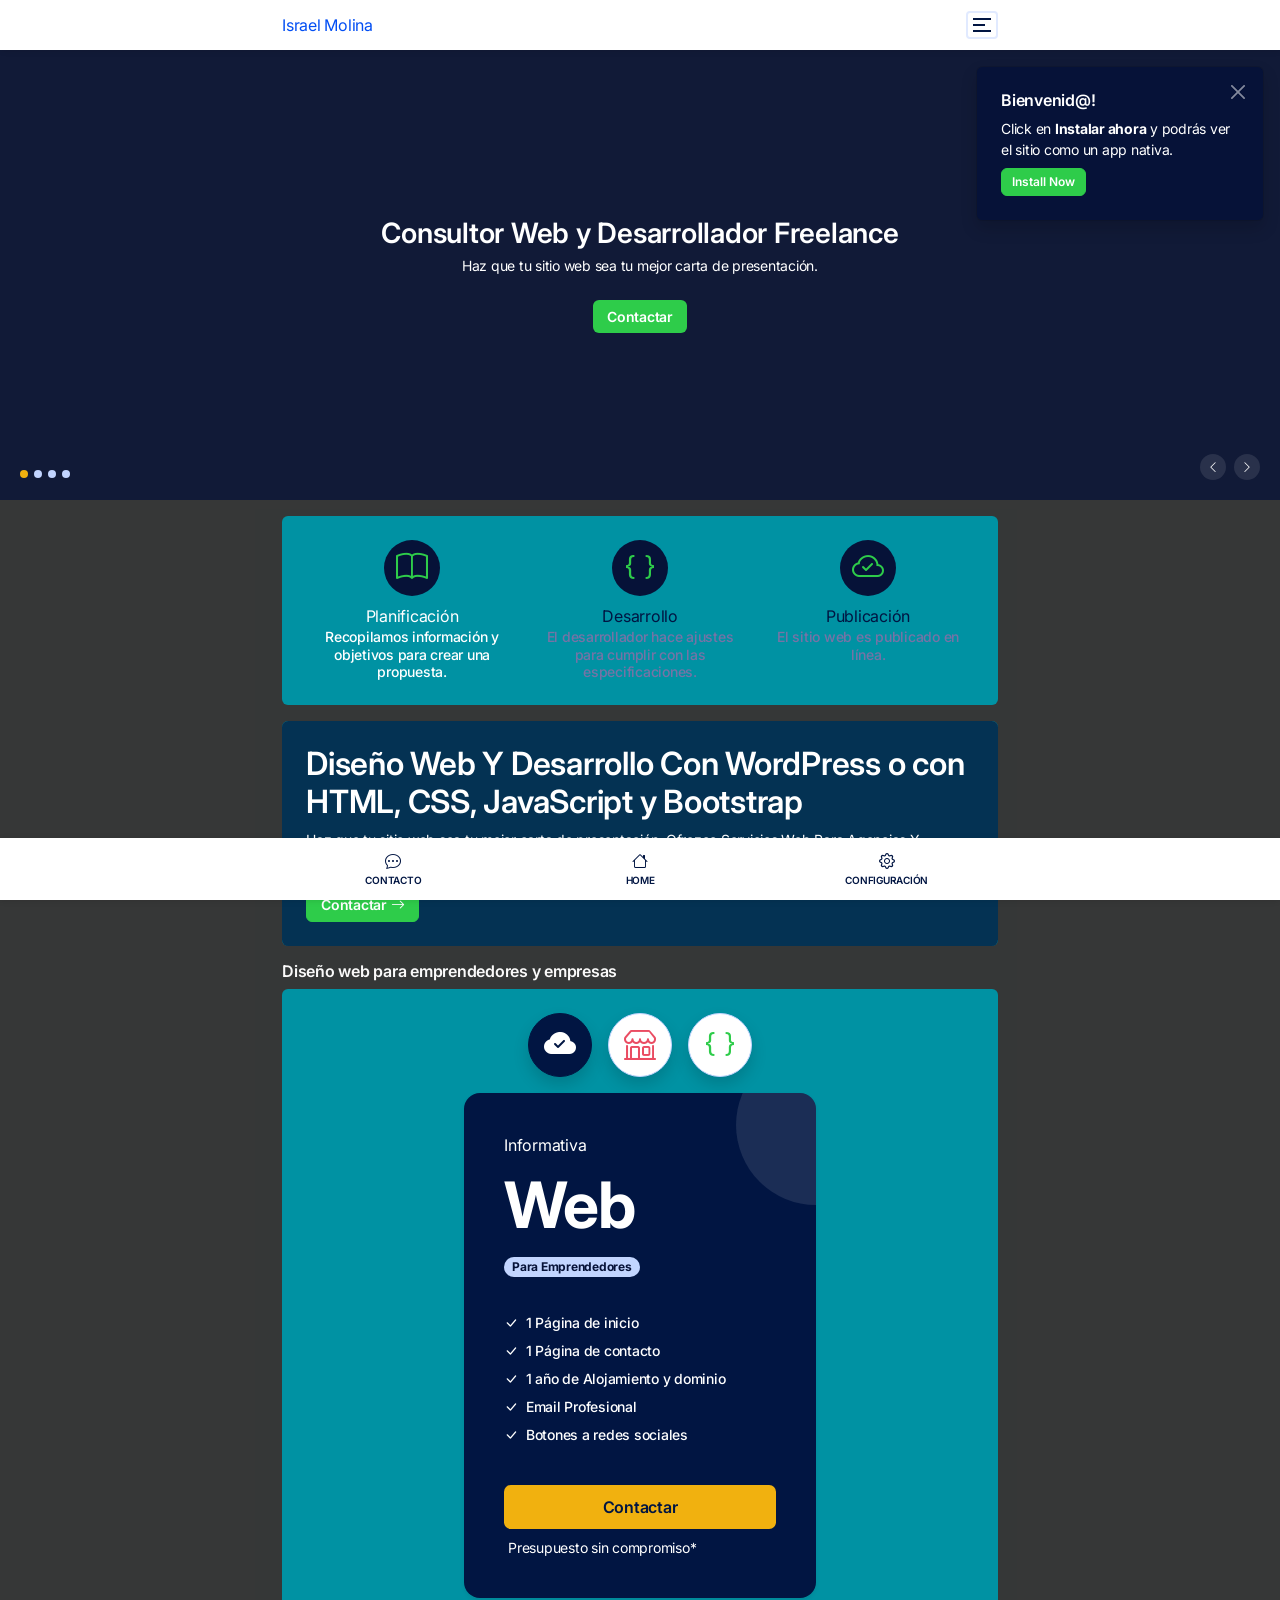
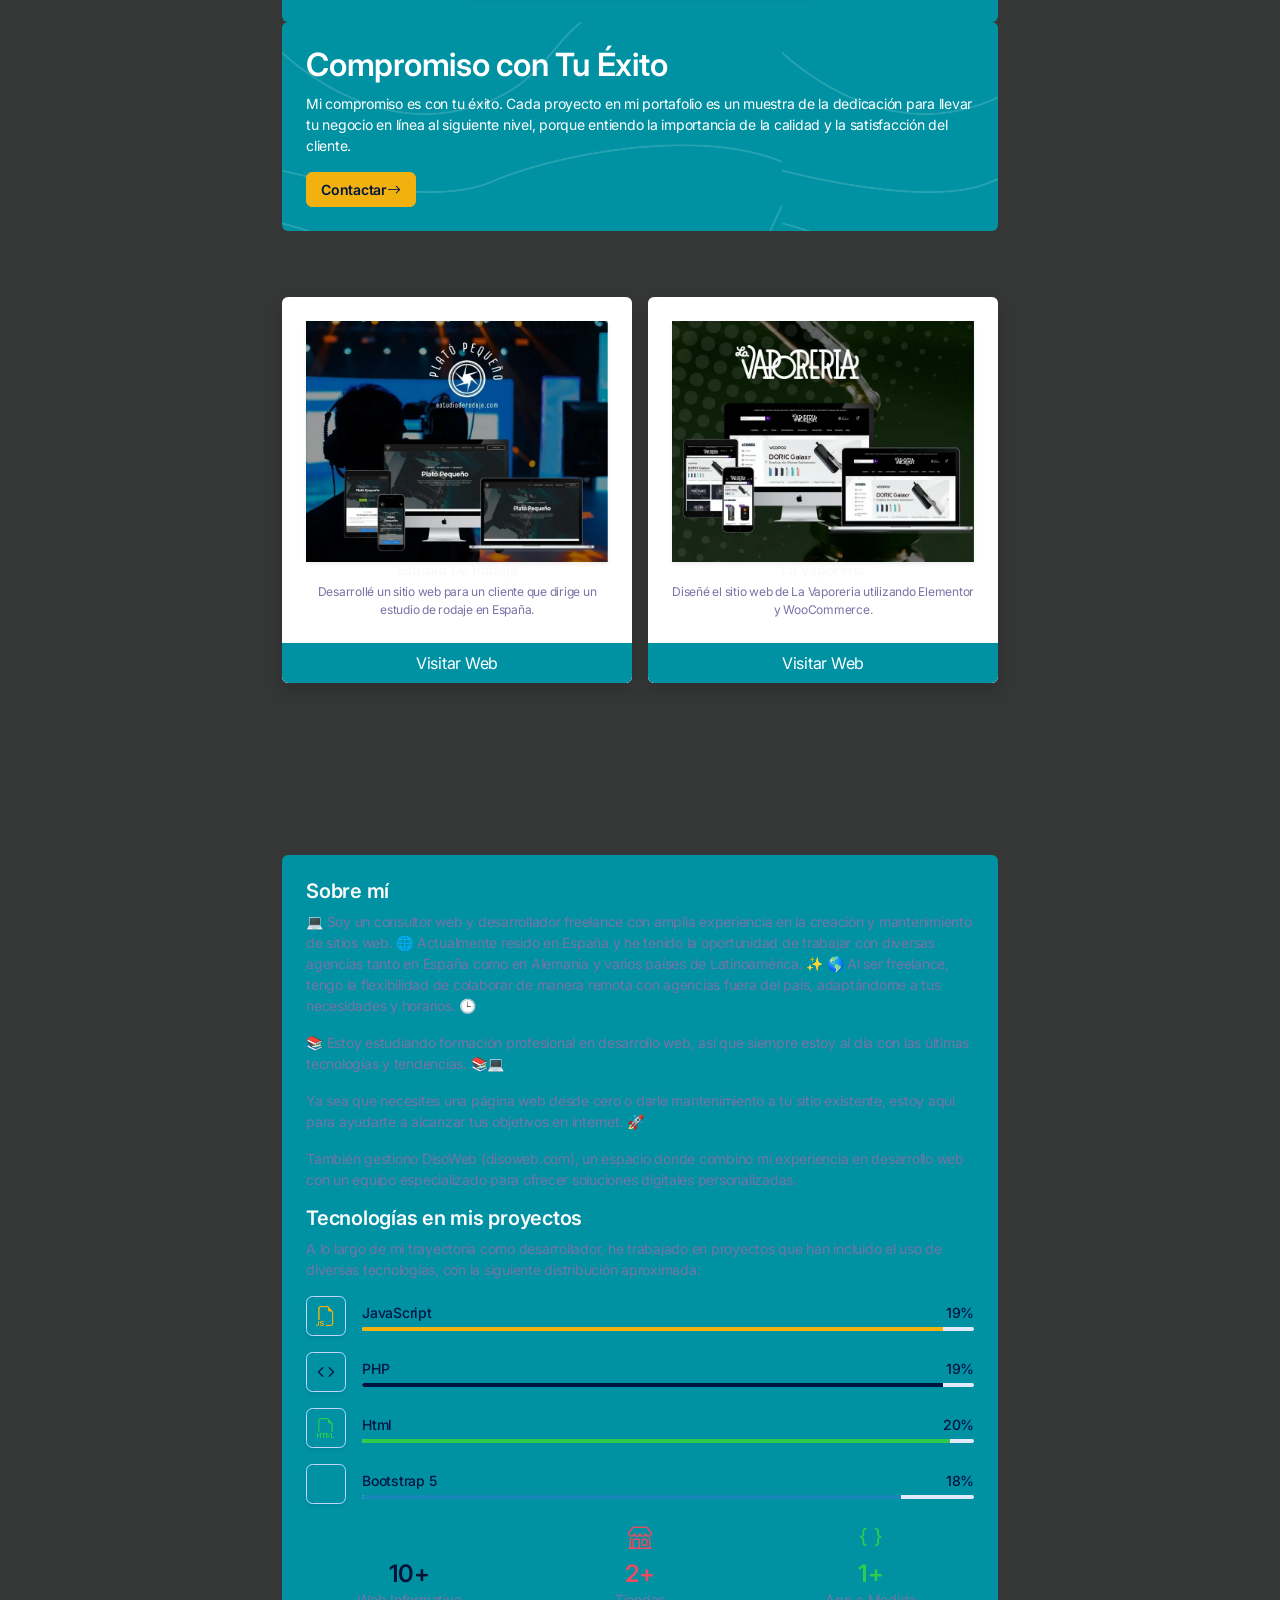
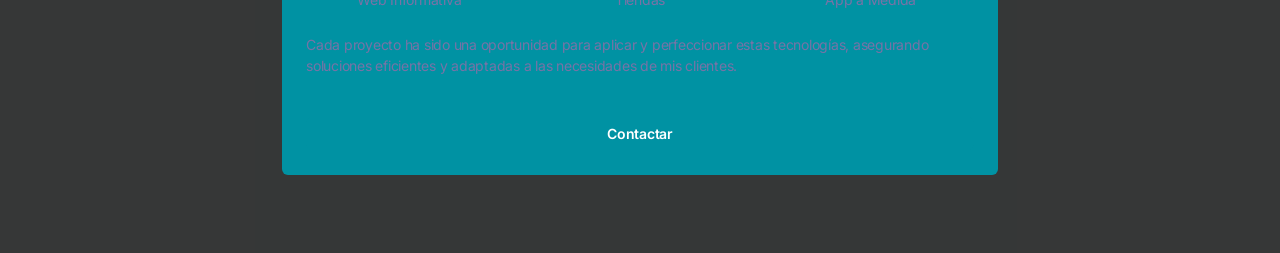
==== commit 6e6b654b: "ii" ====
--- a/index.html
+++ b/index.html
@@ -227,9 +227,9 @@
 
                 </div>
                
-                <span>Planificación</span>
+                <span class="text-white">Planificación</span>
                 
-                <p class="mb-0">Recopilamos información y objetivos para crear una propuesta.</p>
+                <p class="mb-0 text-white">Recopilamos información y objetivos para crear una propuesta.</p>
               </div>
             </div>
 
--- a/style.css
+++ b/style.css
@@ -3541,6 +3541,7 @@
 .card {
   border: 0;
   border-radius: 6px;
+  background: #0092a3;
 }
 
 .card-img,
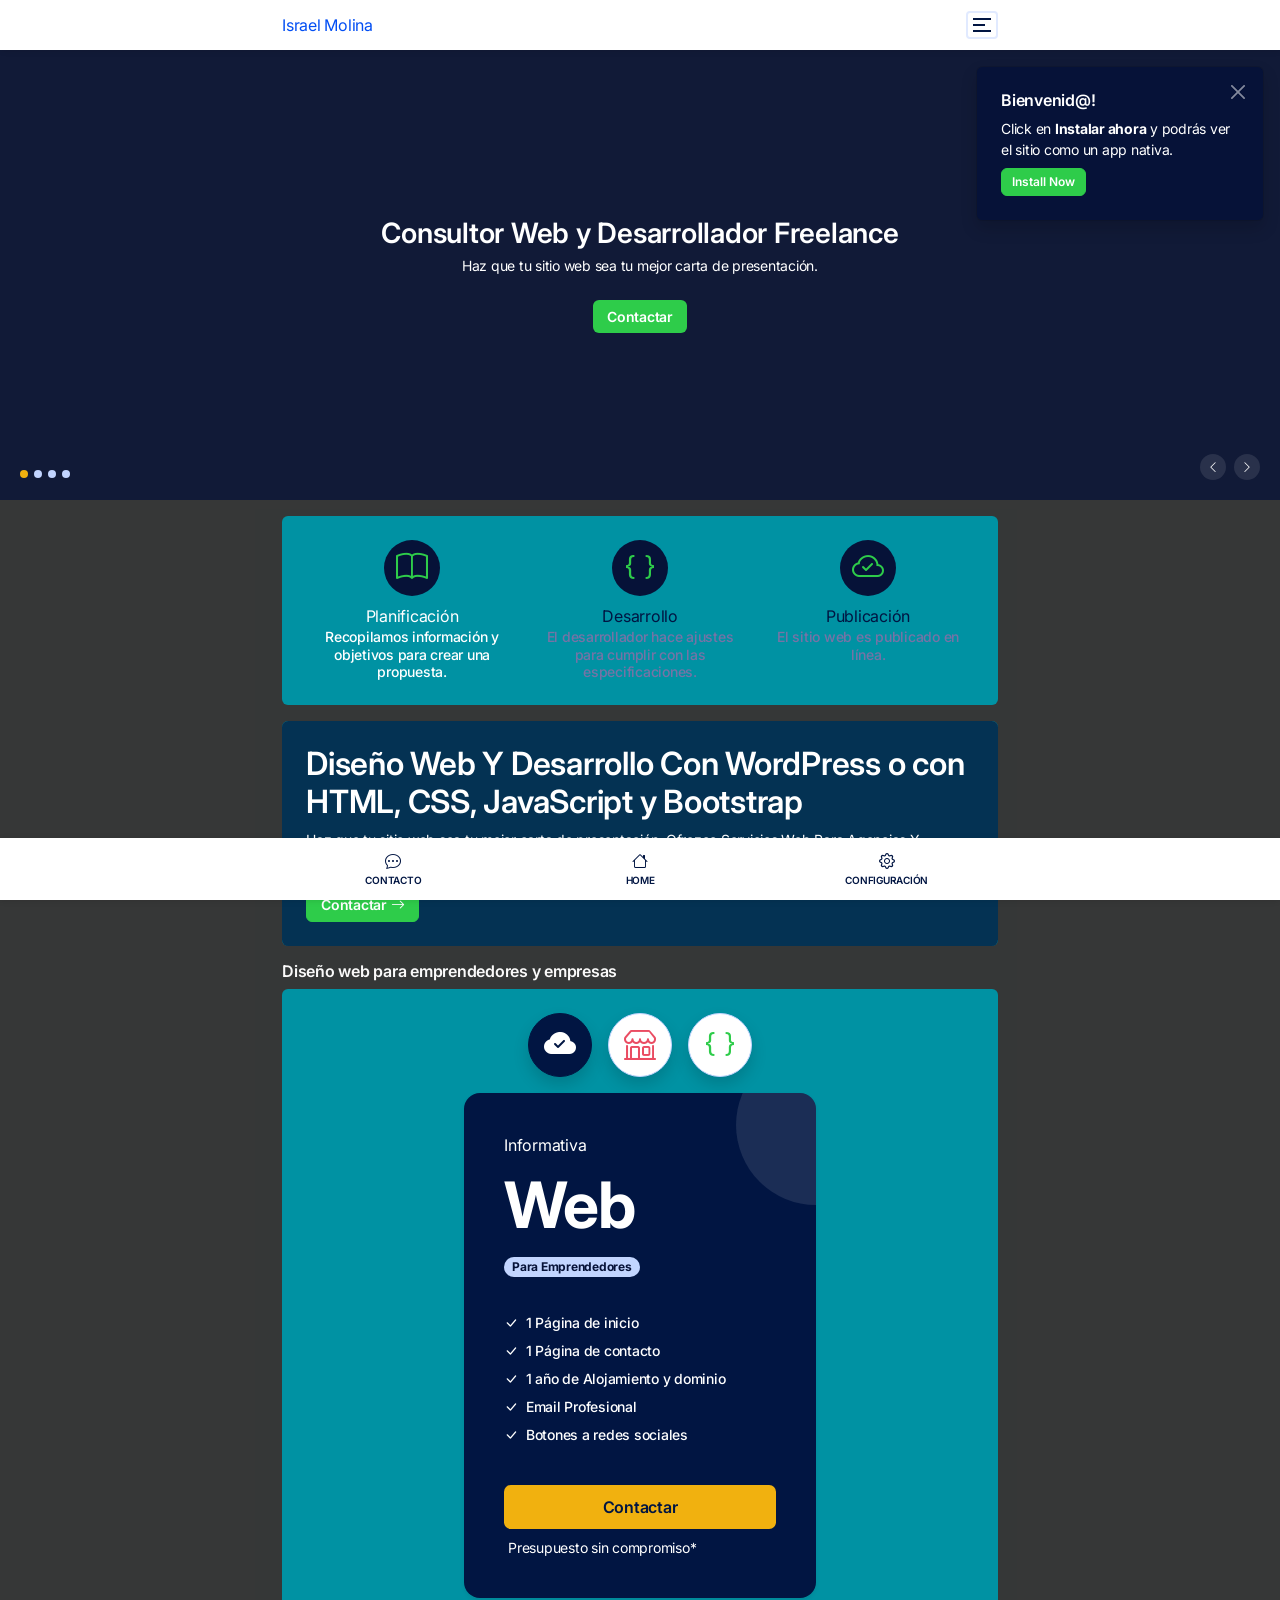
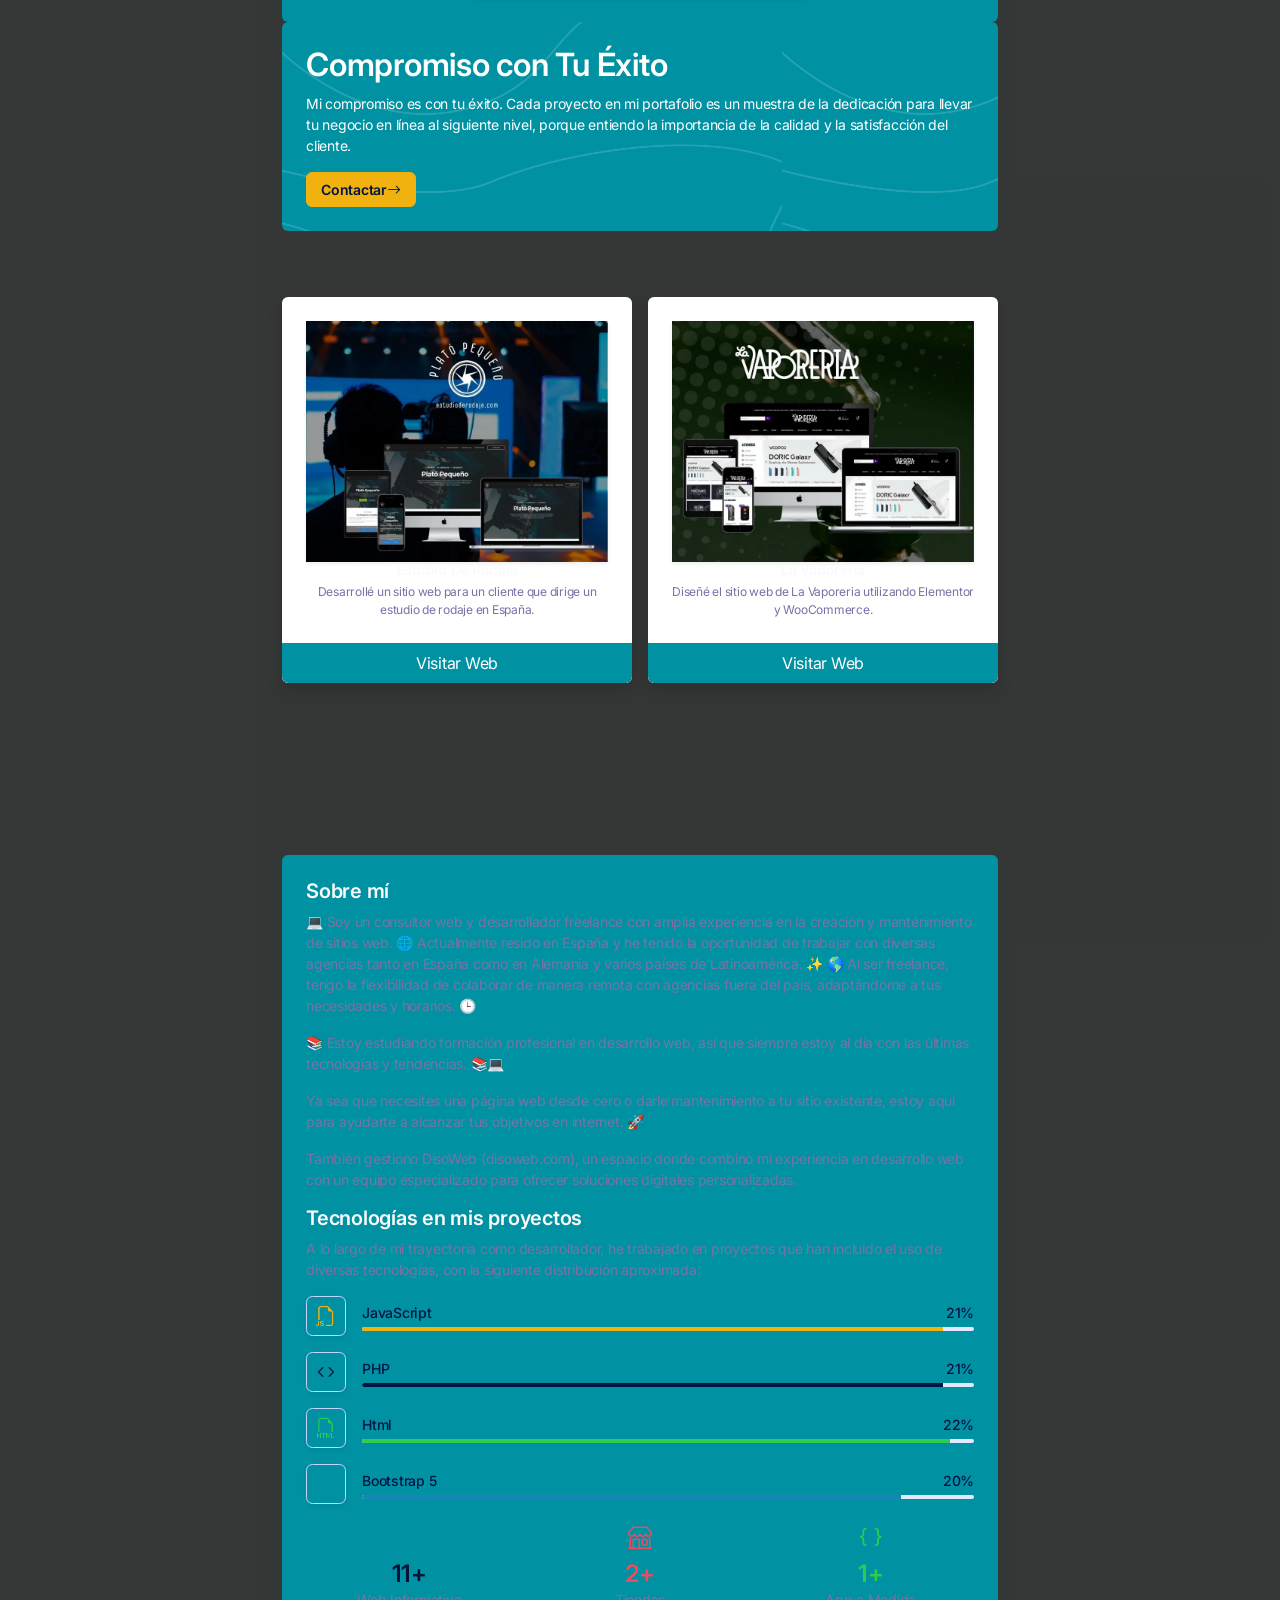
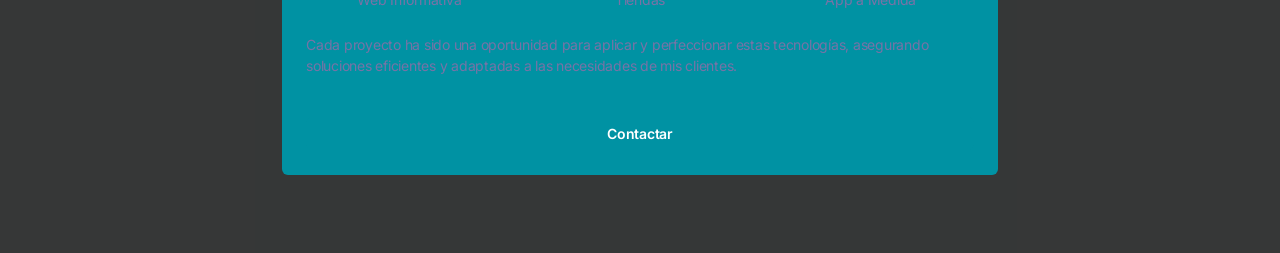
==== commit 80cbc4c3: "gfgr" ====
--- a/index.html
+++ b/index.html
@@ -229,7 +229,7 @@
                
                 <span class="text-white">Planificación</span>
                 
-                <p class="mb-0 text-white">Recopilamos información y objetivos para crear una propuesta.</p>
+                <p style="color: #faf5f5;" class="mb-0 text-white">Recopilamos información y objetivos para crear una propuesta.</p>
               </div>
             </div>
 
--- a/style.css
+++ b/style.css
@@ -977,6 +977,9 @@
   --dark: #061238;
   --dark-primary: #0C153B;
   --dark-secondary: #242644;
+
+  --seccion-store: #444546;
+  --seccion-app: #c1f3ef;
 }
  
 * {
@@ -5704,10 +5707,10 @@
   border: 0;
 }
 .price-table-one .tab-content .tab-pane:nth-child(2) .single-price-content {
-  background-color: var(--danger-500);
+  background-color: var(--seccion-store);
 }
 .price-table-one .tab-content .tab-pane:nth-child(3) .single-price-content {
-  background-color: var(--success-500);
+  background-color: var(--seccion-app);
 }
 
 .price-table-two {
@@ -5791,7 +5794,7 @@
   color: var(--primary-200);
 }
 .price-table-two .single-price-table.active .badge {
-  background-color: var(--danger-500) !important;
+  background-color: var(--seccion-store) !important;
 }
 
 .comparison-table-one .table > :not(caption) > * > *,
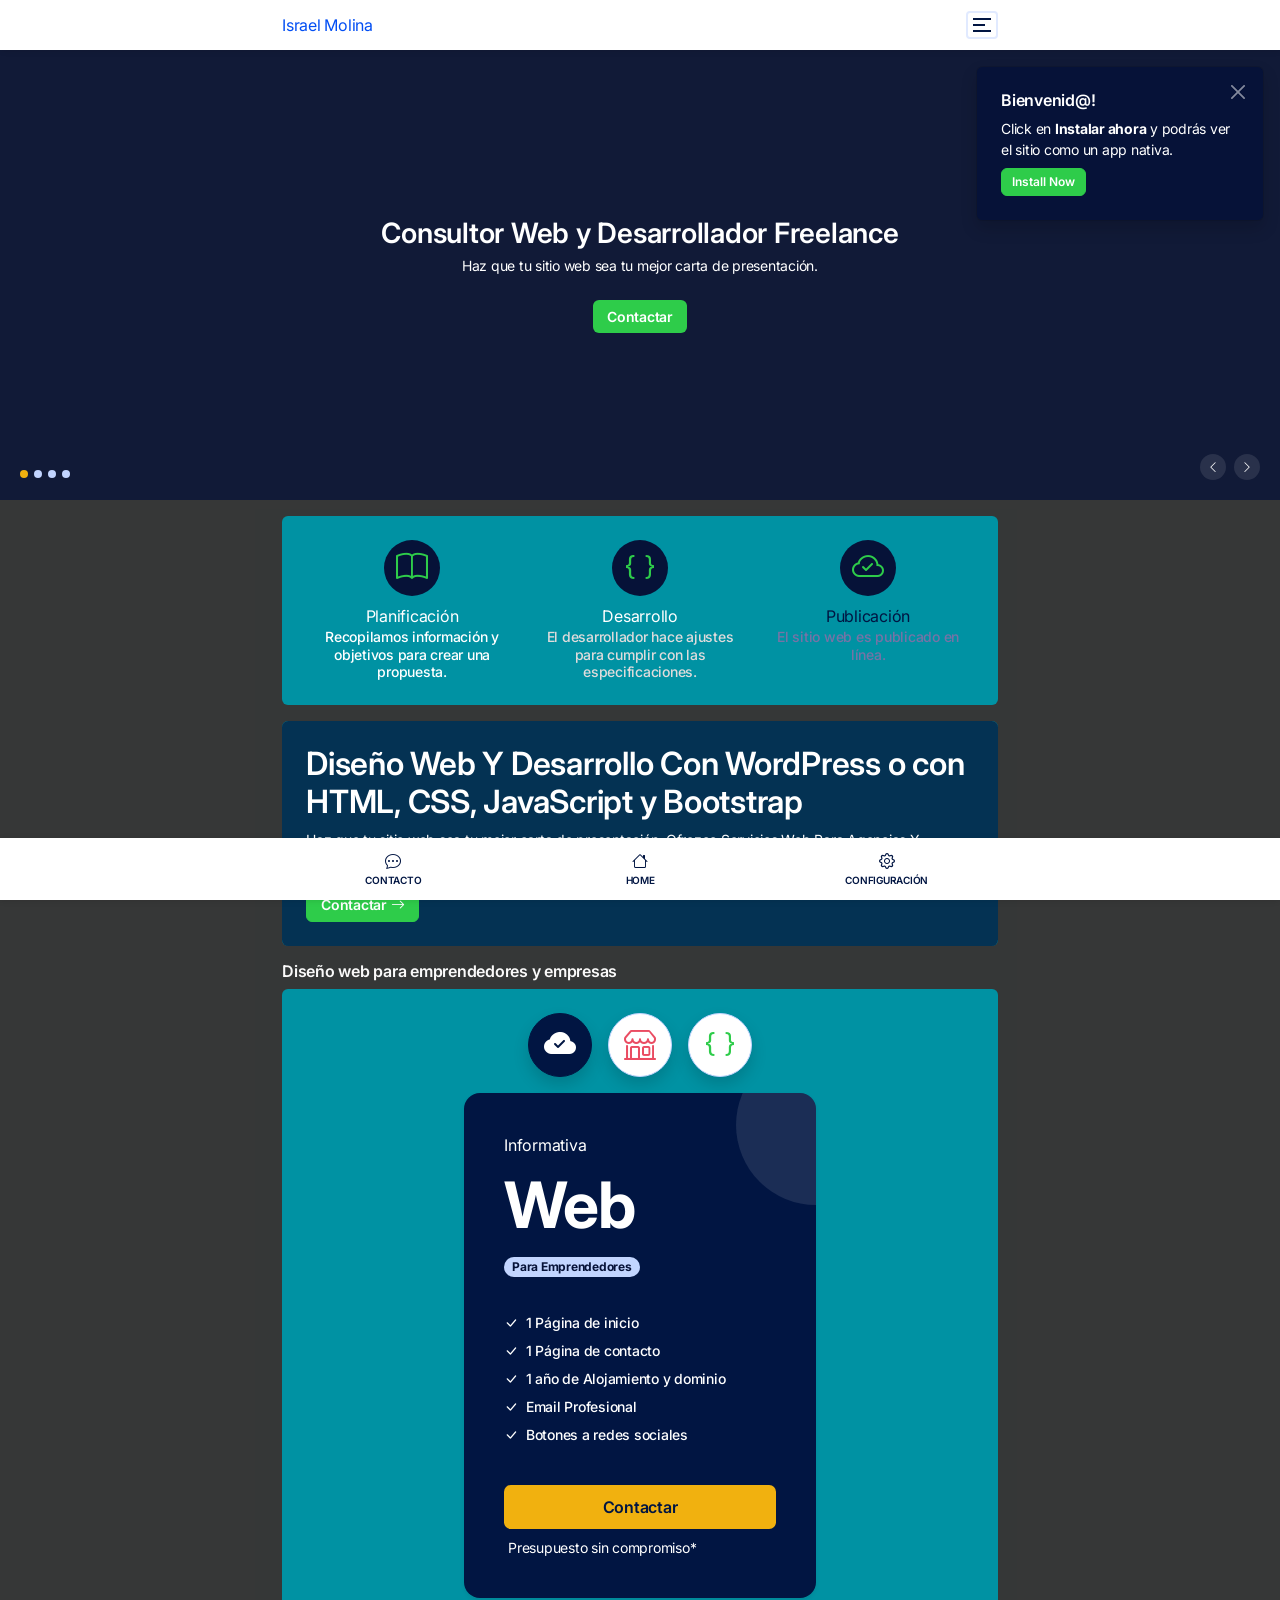
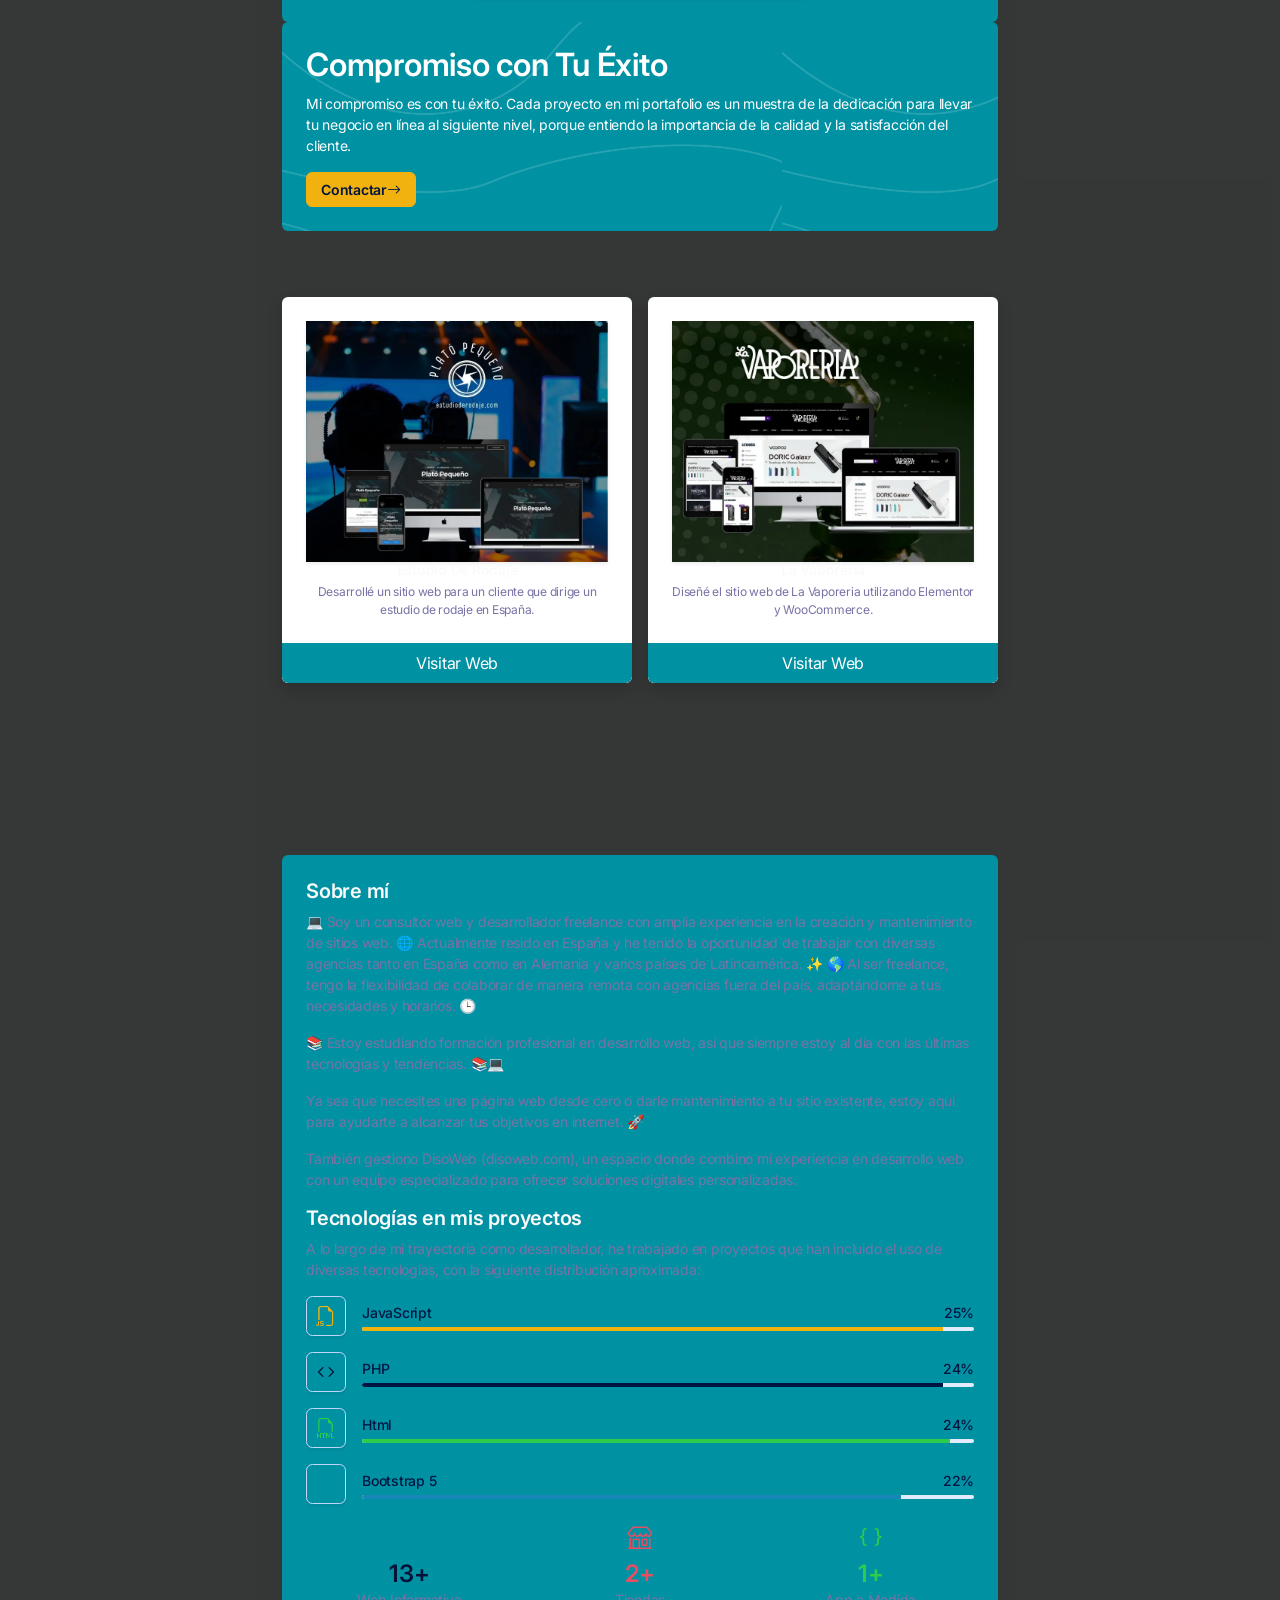
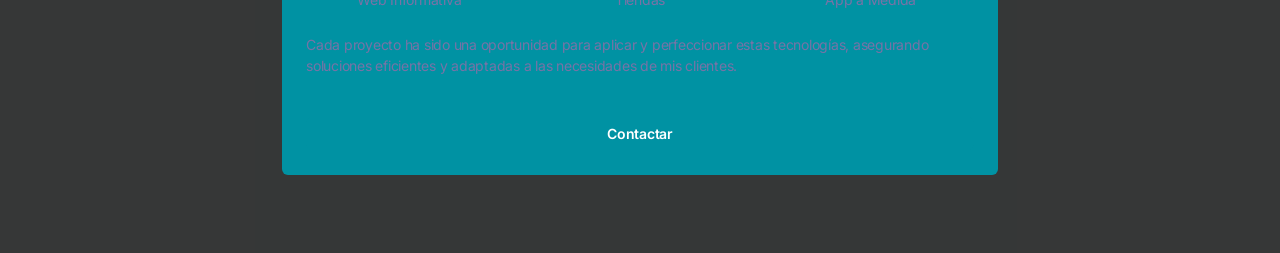
==== commit b81fe378: "ff" ====
--- a/index.html
+++ b/index.html
@@ -229,7 +229,7 @@
                
                 <span class="text-white">Planificación</span>
                 
-                <p style="color: #faf5f5;" class="mb-0 text-white">Recopilamos información y objetivos para crear una propuesta.</p>
+                <p style="color: #e0dcdc;" class="mb-0 text-white">Recopilamos información y objetivos para crear una propuesta.</p>
               </div>
             </div>
 
@@ -238,8 +238,8 @@
                 <div class="card mx-auto bg-dark">
                   <i class="bi bi-braces text-success fs-2"></i>   <!-- Icono negro (útil para fondos claros)   fs1 a fs 6 es el tamaño -->
                 </div>
-                <span>Desarrollo</span>
-                <p class="mb-0">El desarrollador hace ajustes para cumplir con las especificaciones.</p>
+                <span class="text-white">Desarrollo</span>
+                <p style="color: #e0dcdc;" class="mb-0">El desarrollador hace ajustes para cumplir con las especificaciones.</p>
 
               </div>
             </div>
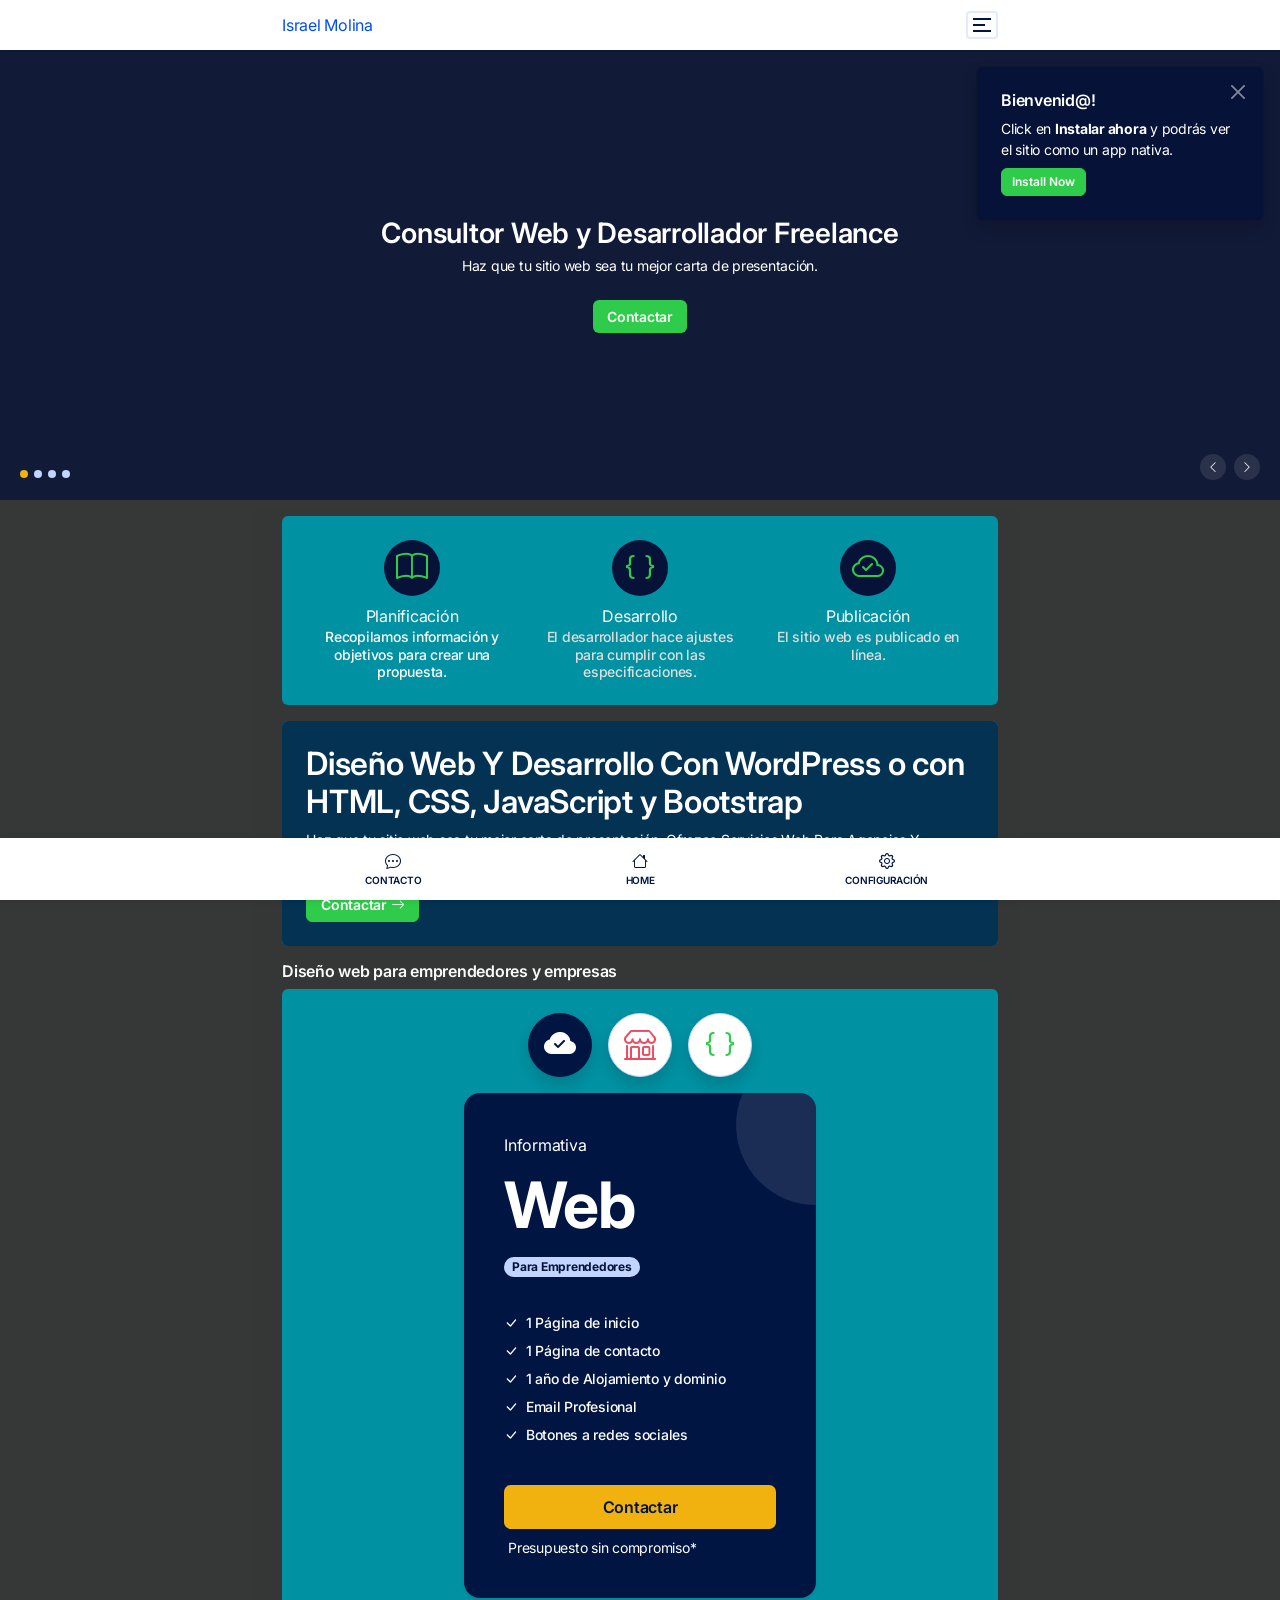
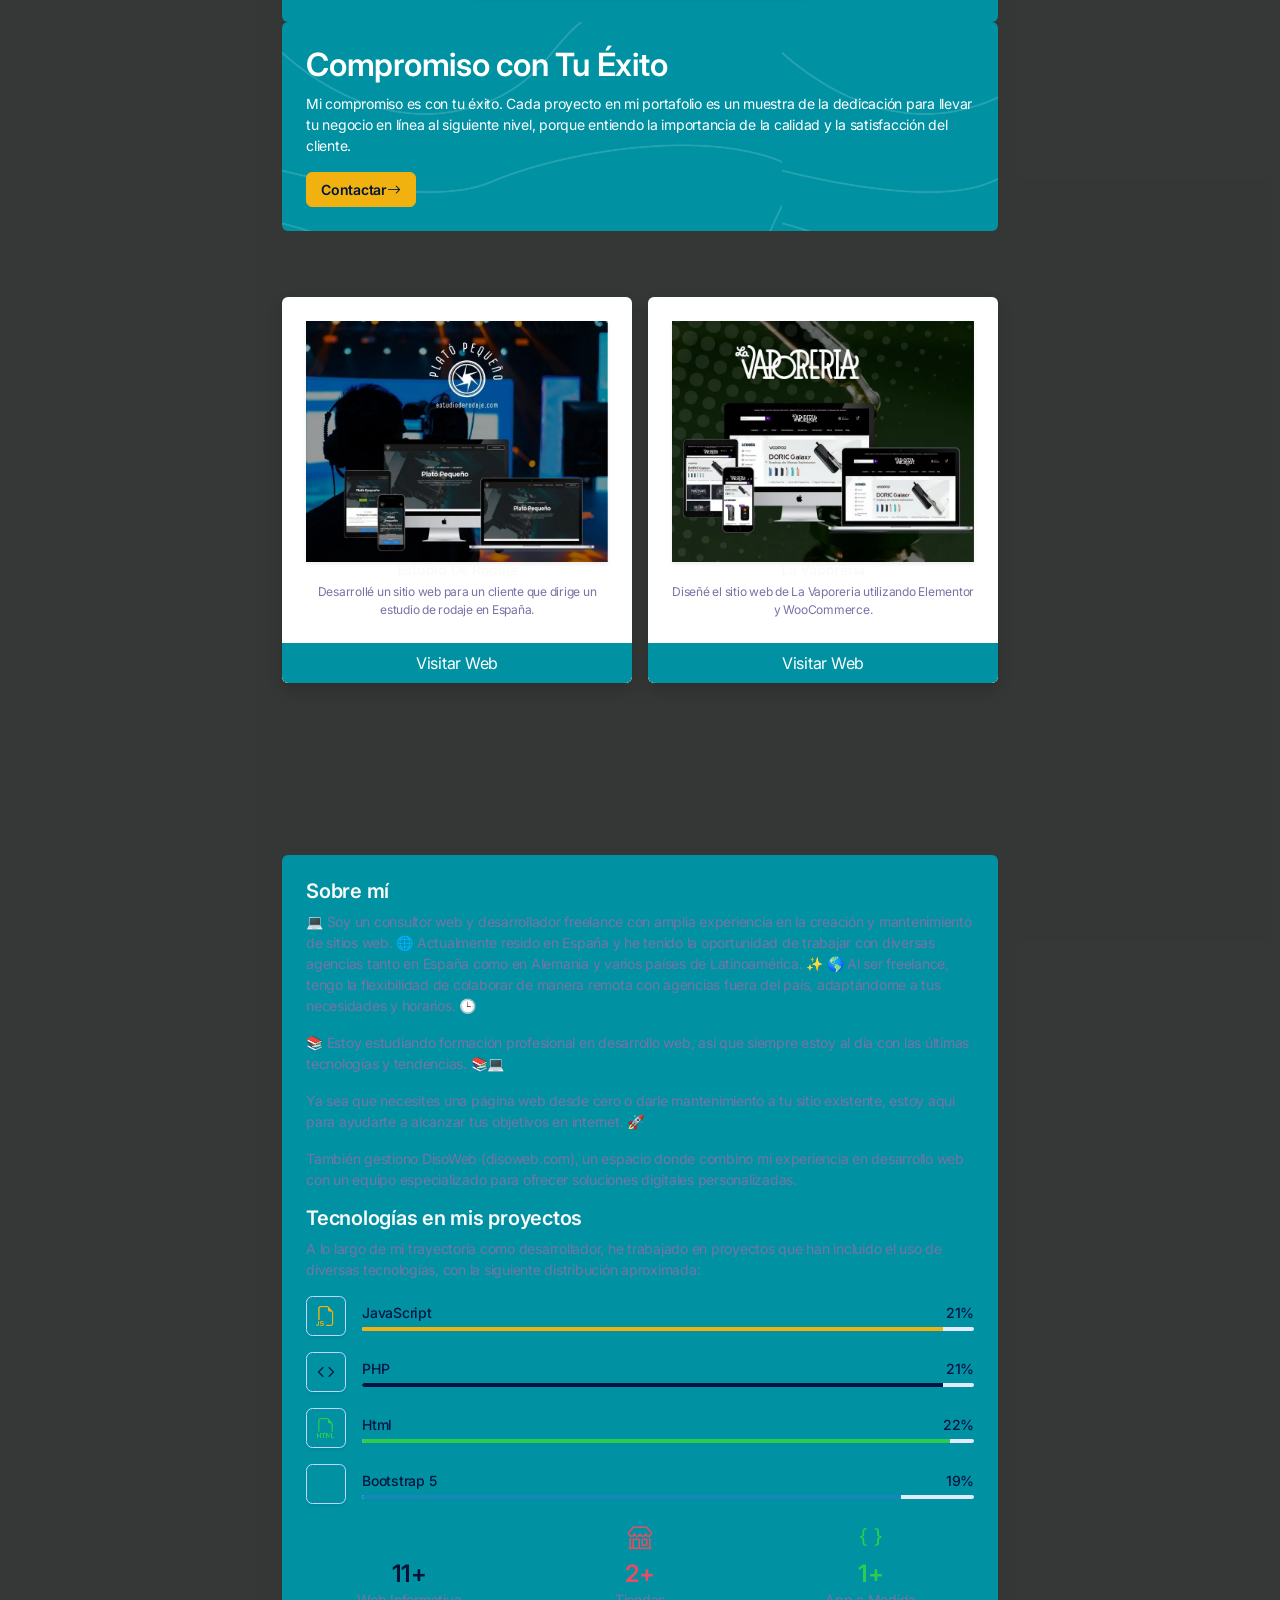
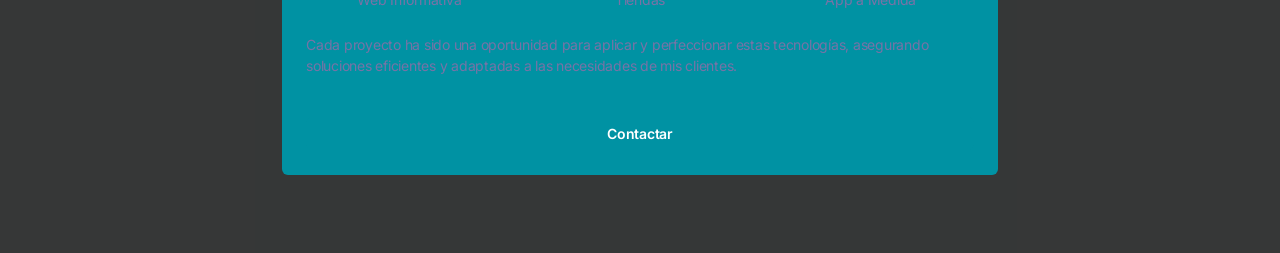
==== commit 49226998: "fff" ====
--- a/index.html
+++ b/index.html
@@ -249,8 +249,8 @@
                 <div class="card mx-auto bg-dark">
                   <i class="bi bi-cloud-check text-success fs-2"></i>   <!-- Icono negro (útil para fondos claros)   fs1 a fs 6 es el tamaño -->
                 </div>
-                <span>Publicación</span>
-                <p class="mb-0">El sitio web es publicado en línea.</p>
+                <span class="text-white">Publicación</span>
+                <p style="color: #e0dcdc;" class="mb-0">El sitio web es publicado en línea.</p>
               </div>
             </div>
           </div>
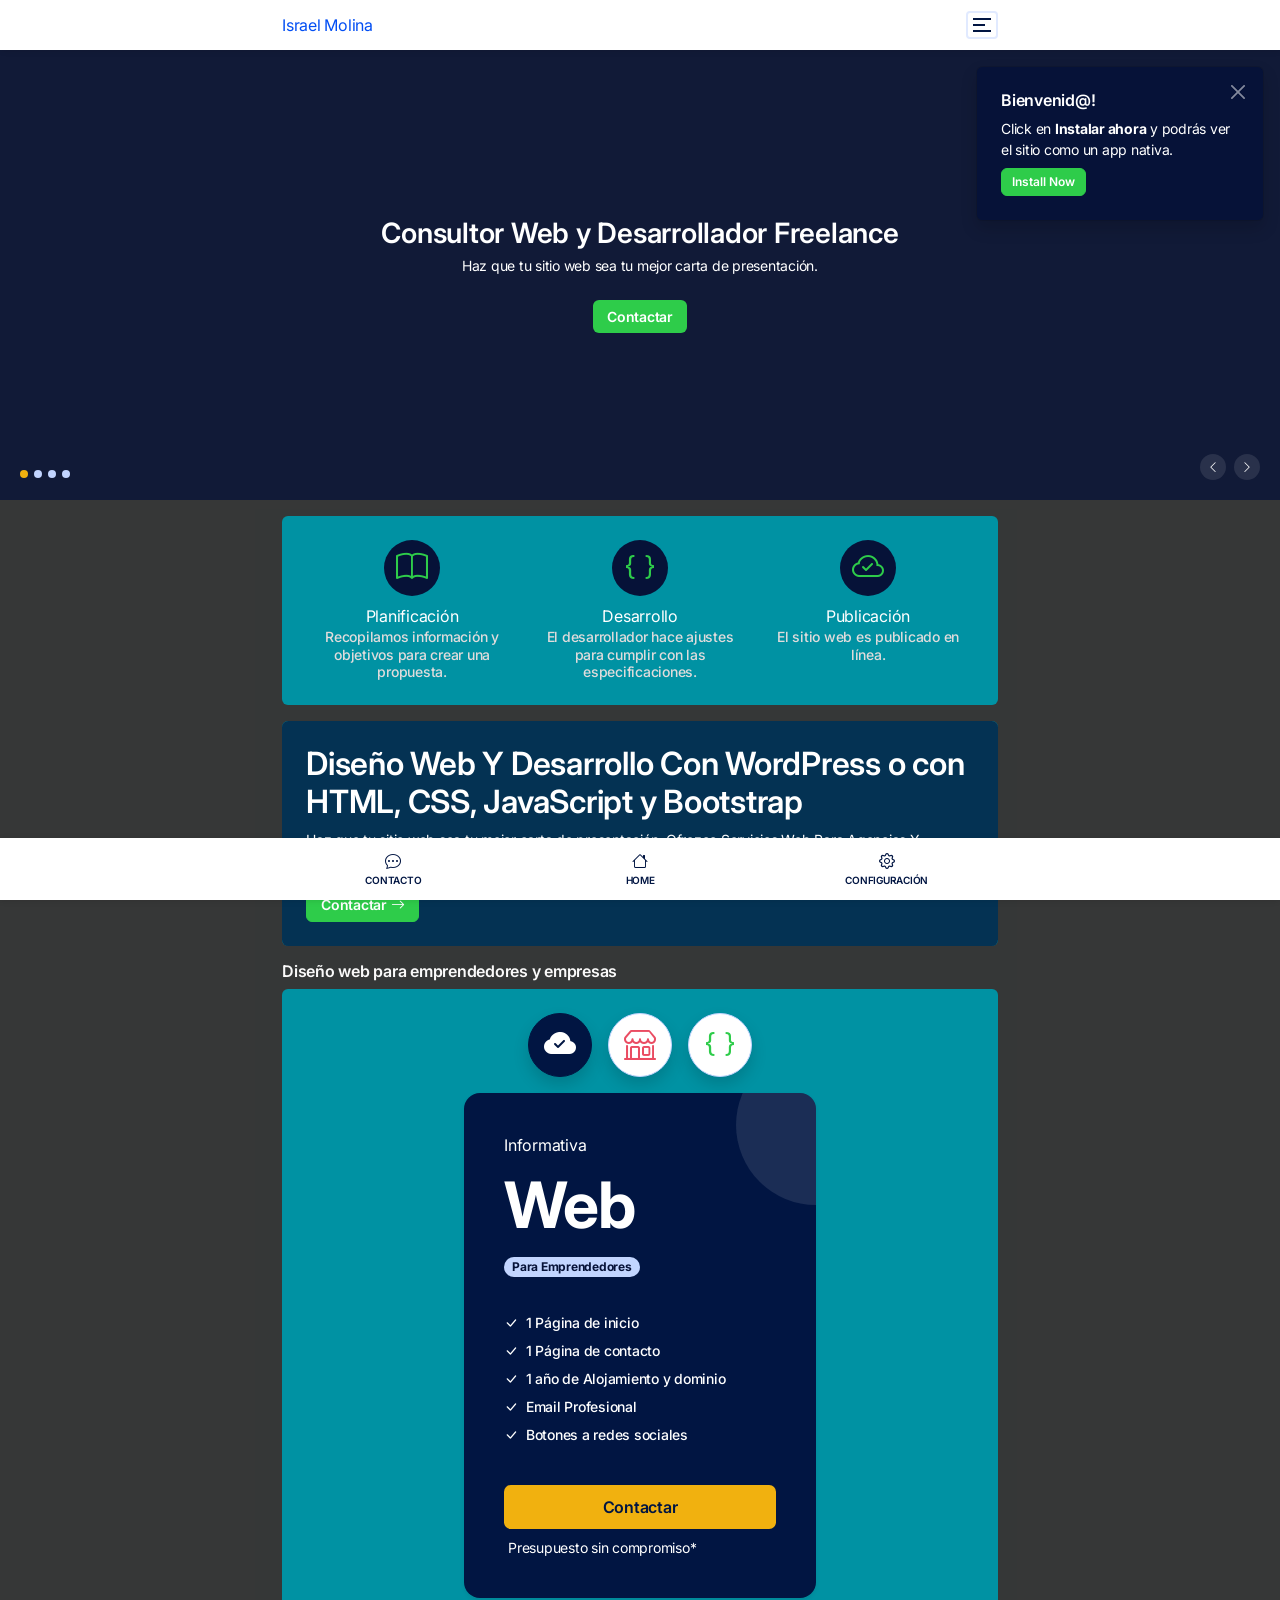
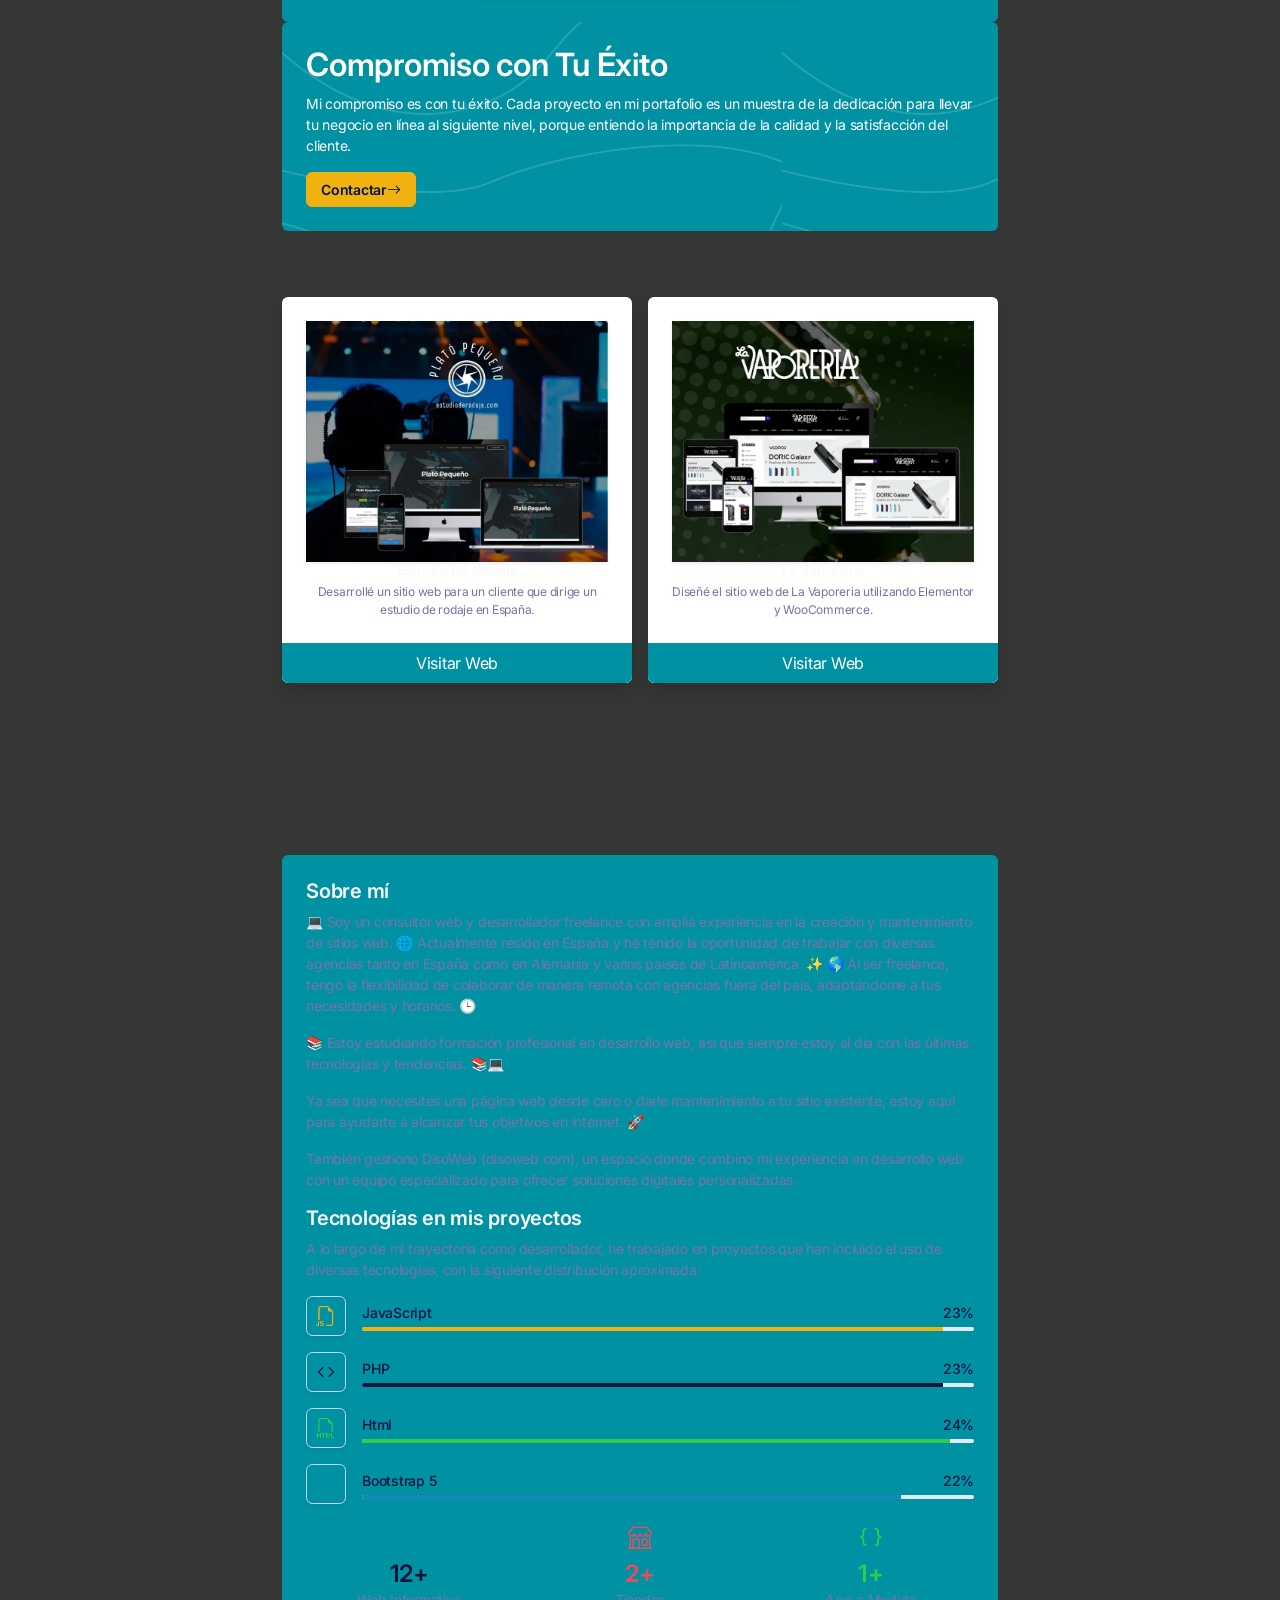
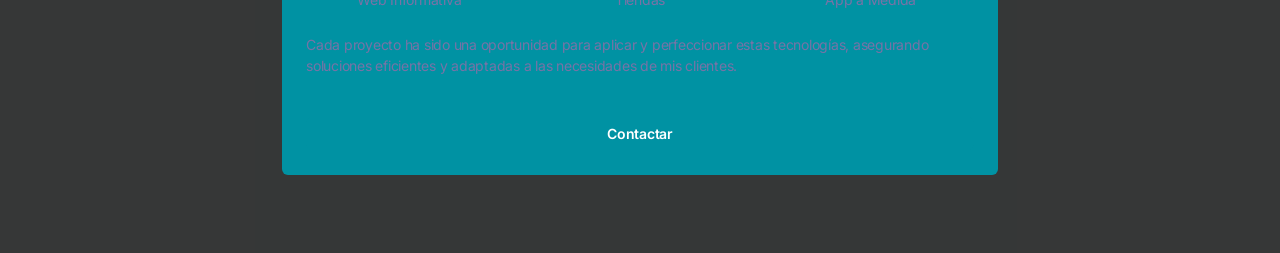
==== commit 10546a1e: "fsdff" ====
--- a/index.html
+++ b/index.html
@@ -229,7 +229,7 @@
                
                 <span class="text-white">Planificación</span>
                 
-                <p style="color: #e0dcdc;" class="mb-0 text-white">Recopilamos información y objetivos para crear una propuesta.</p>
+                <p style="color: #e0dcdc;" class="mb-0">Recopilamos información y objetivos para crear una propuesta.</p>
               </div>
             </div>
 
